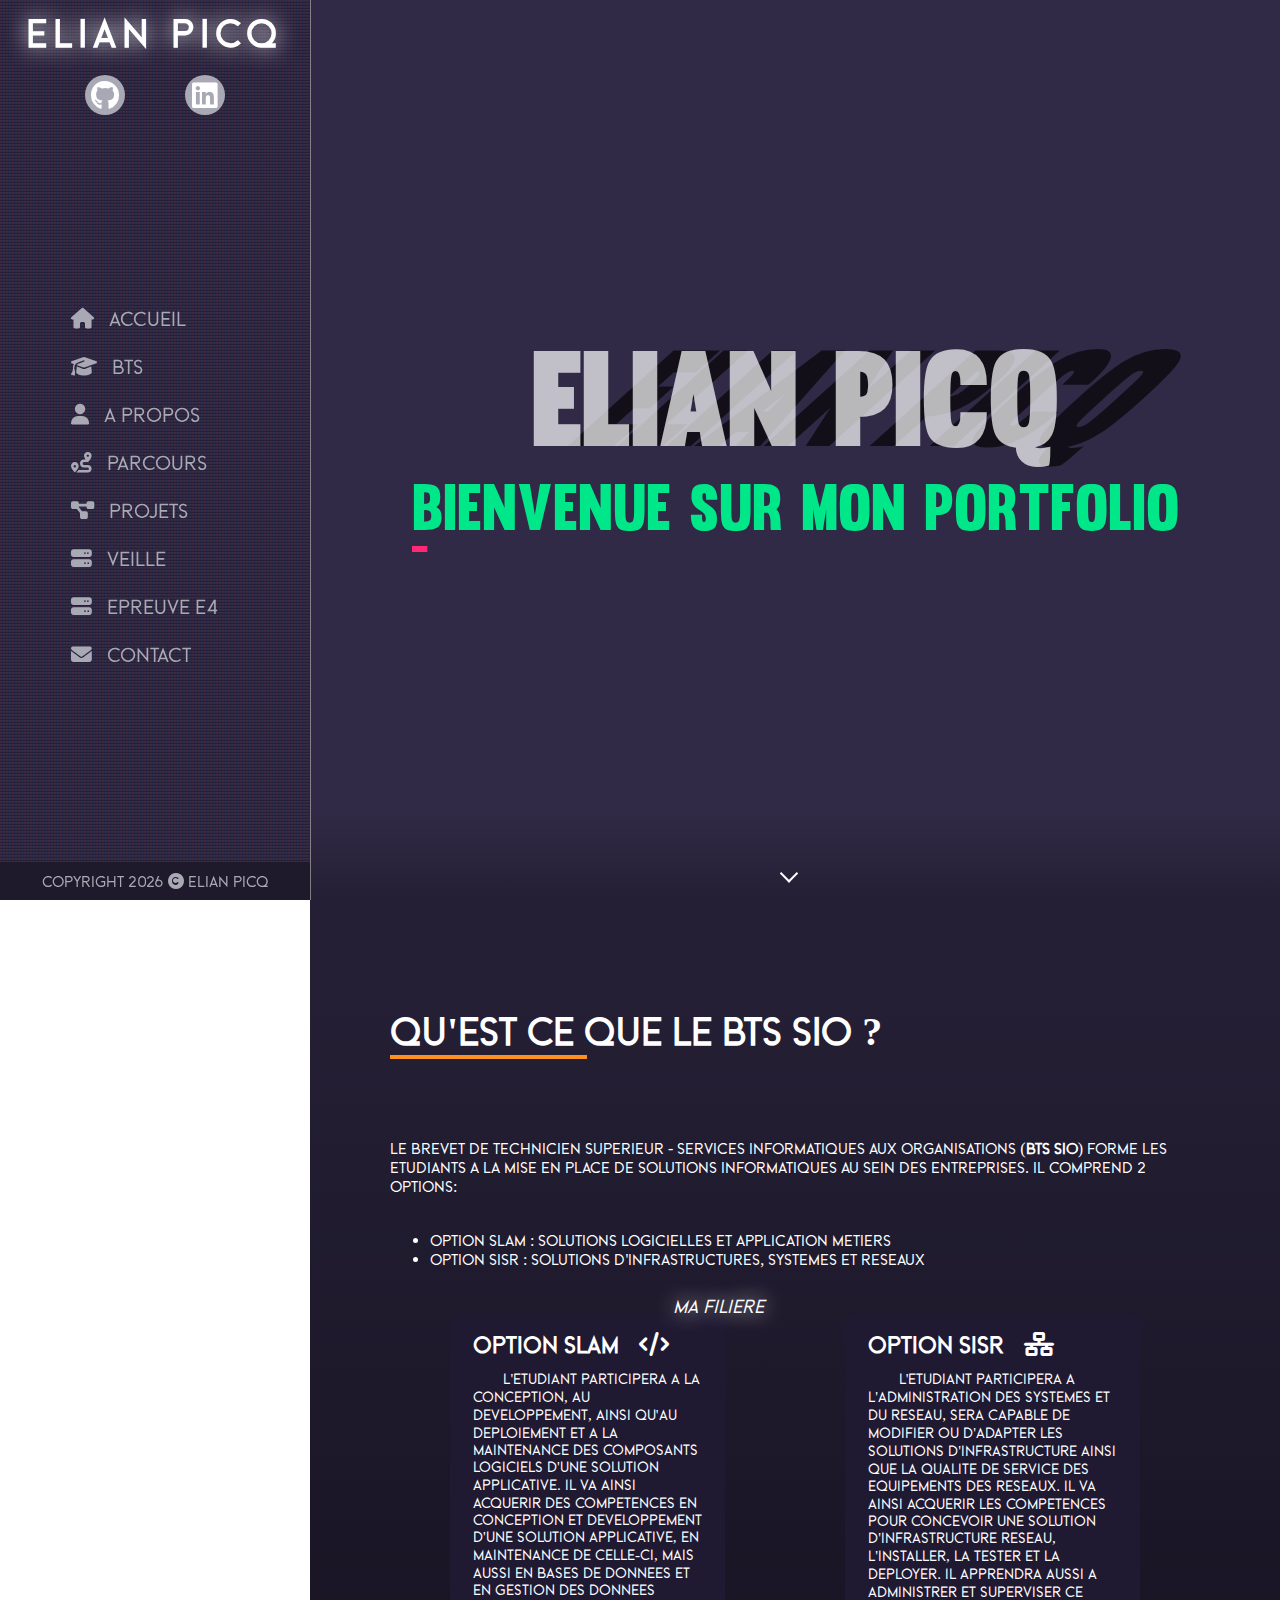
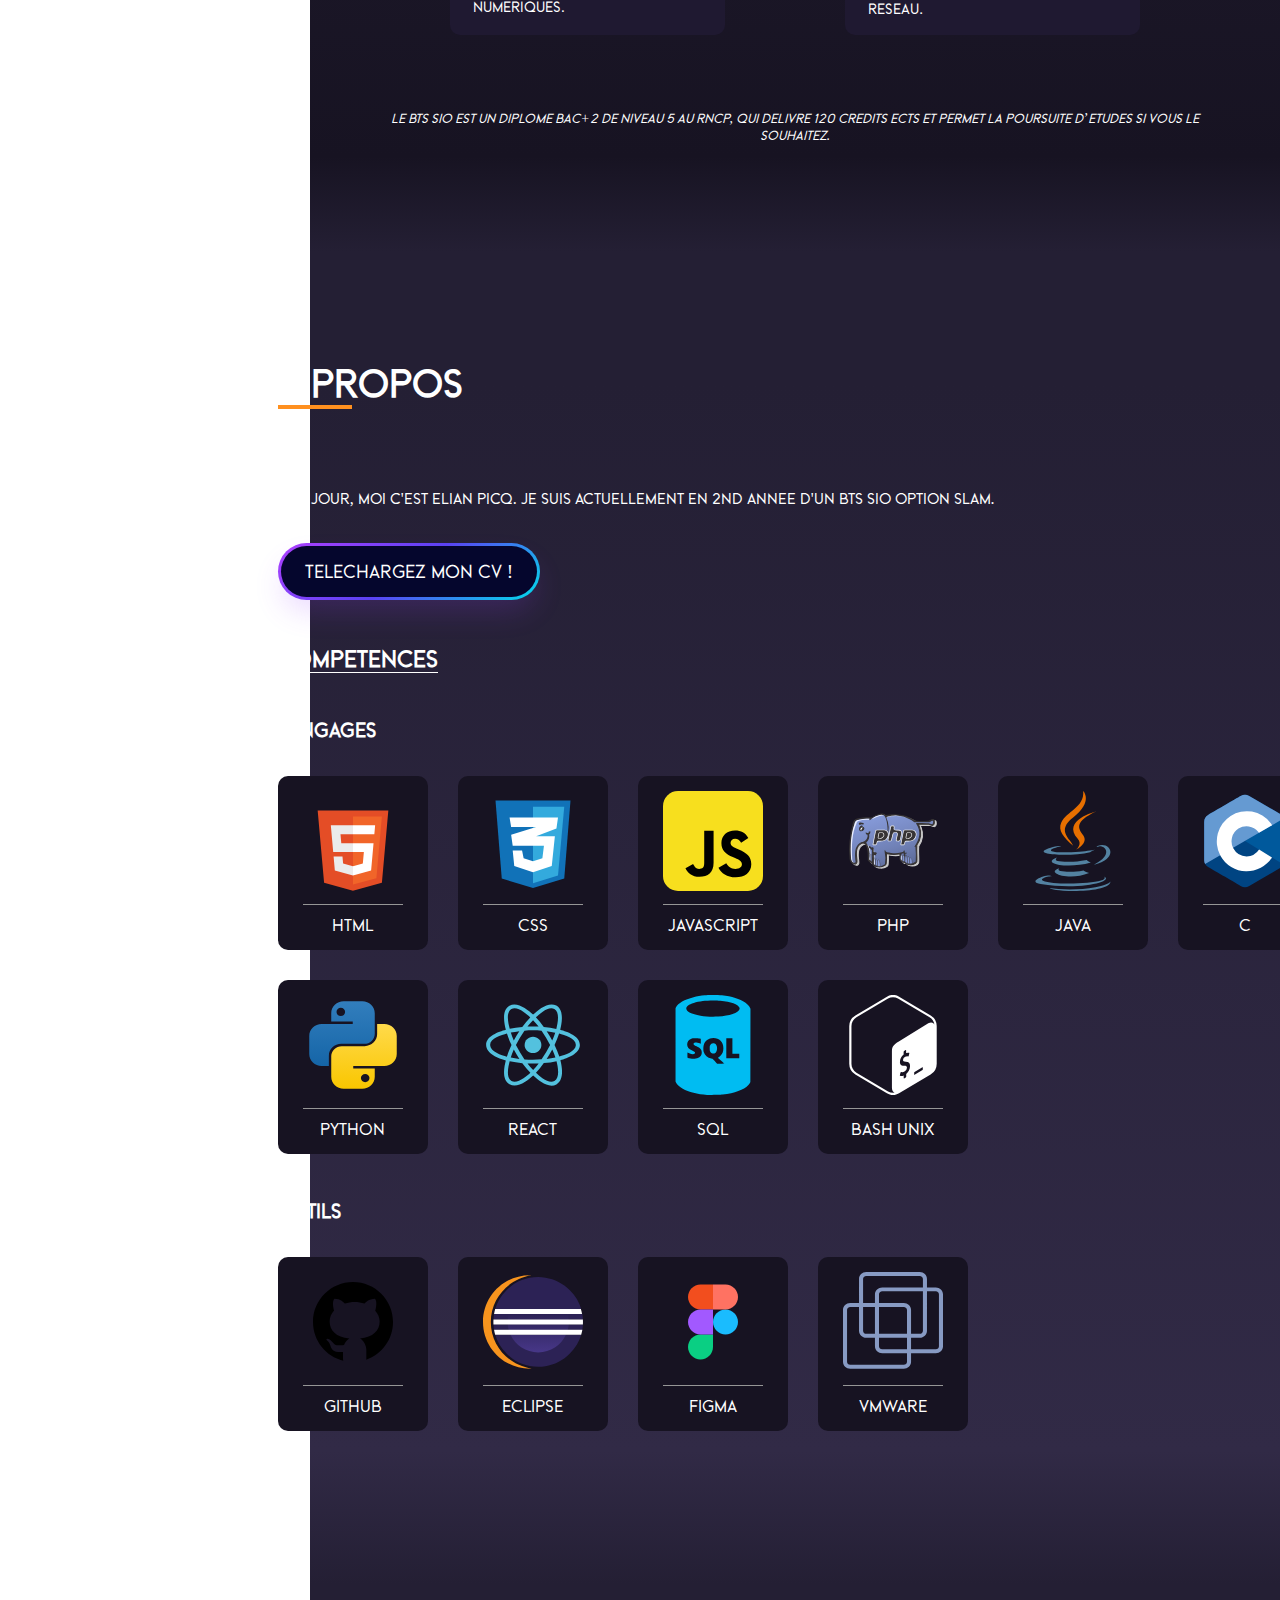
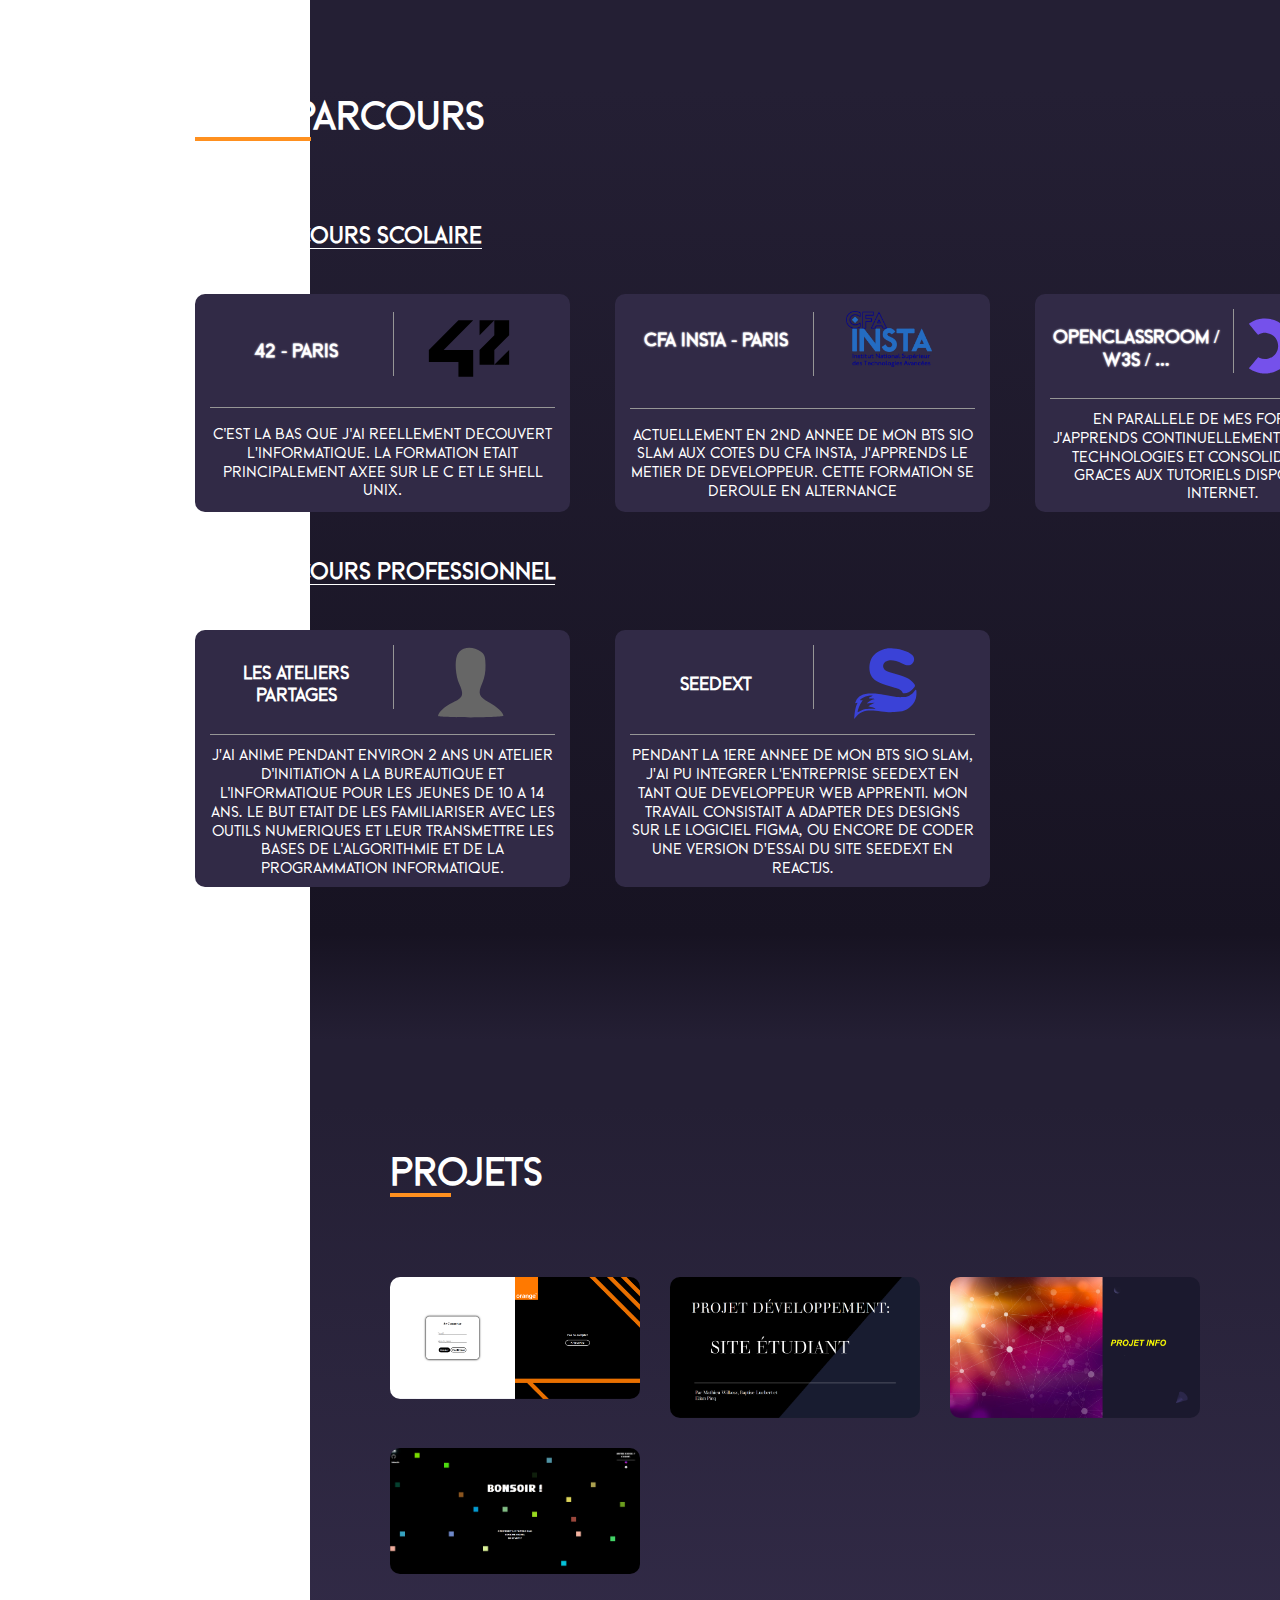
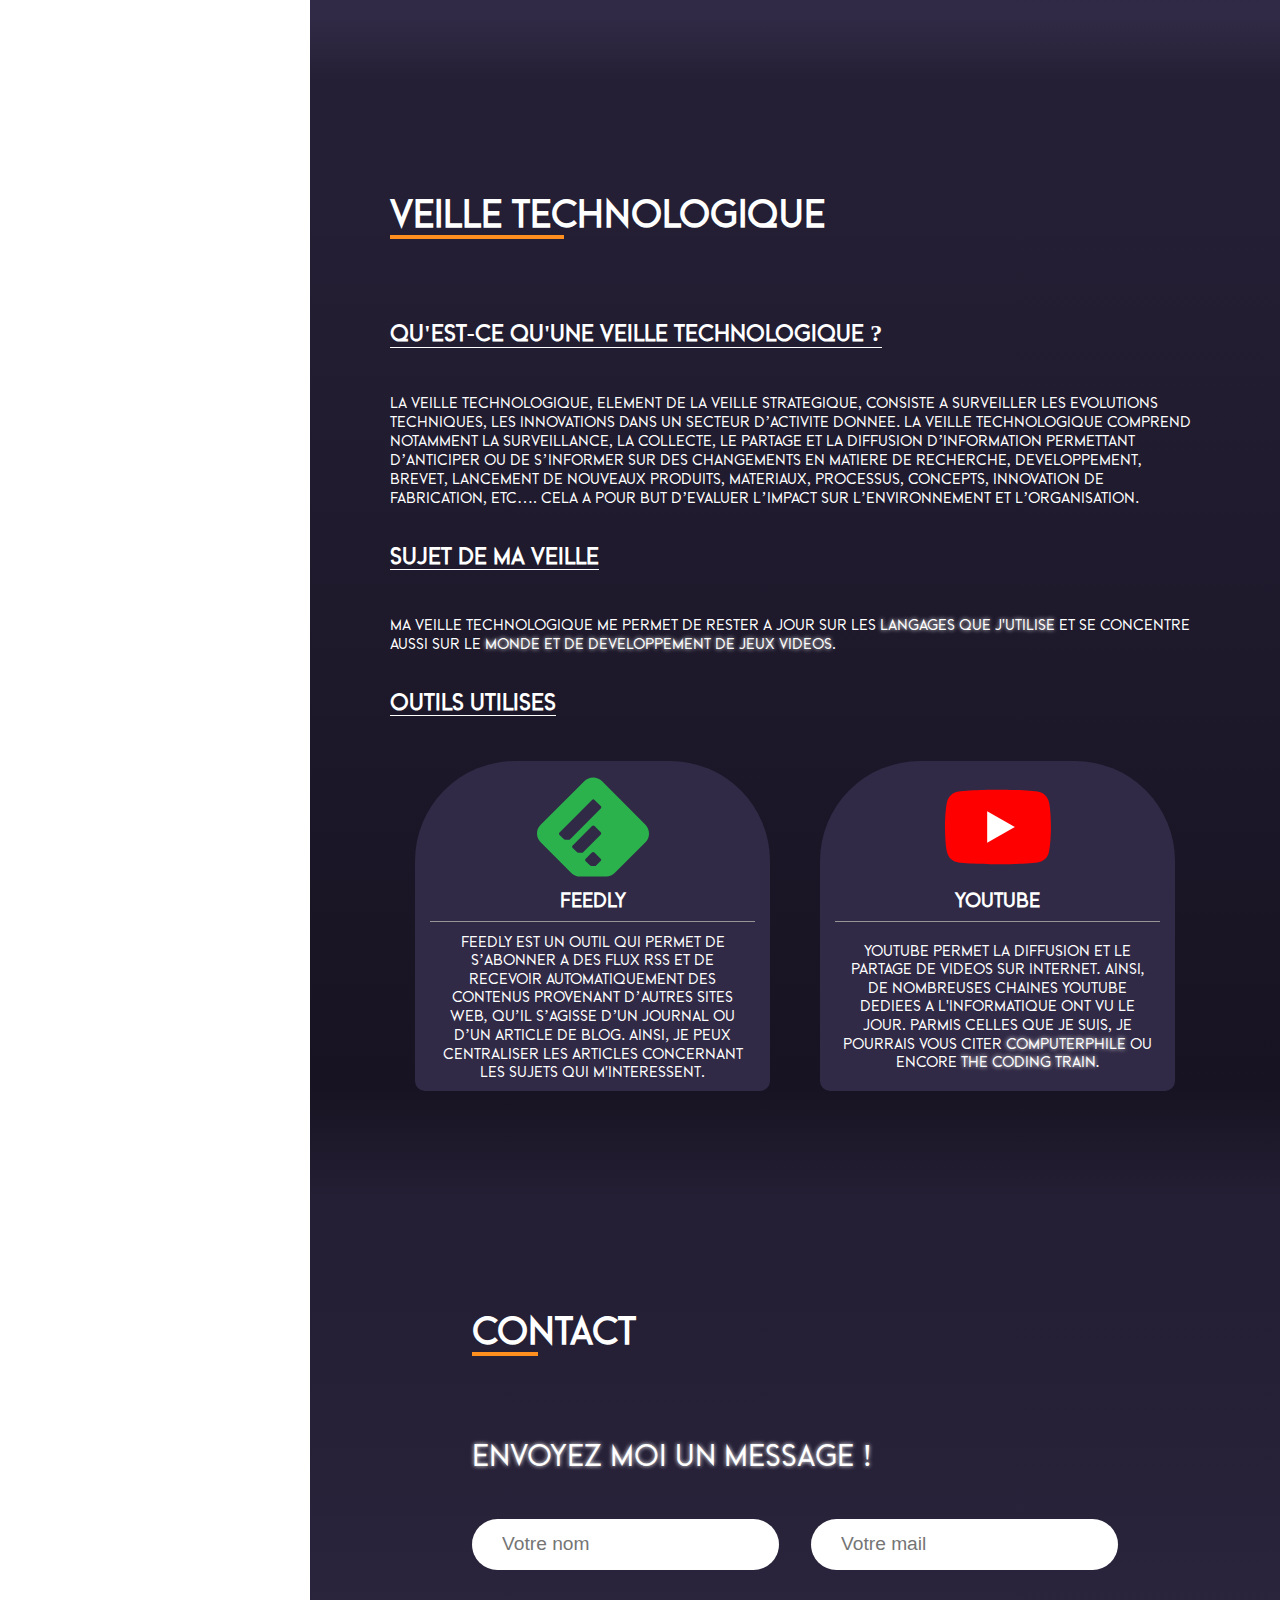
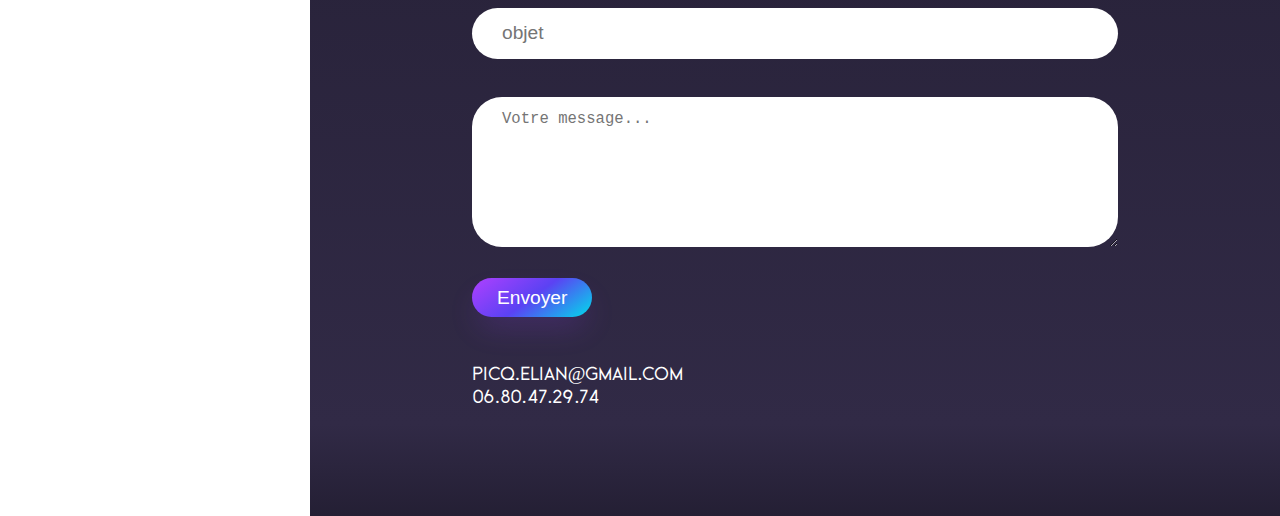
==== index.html @ eded4d94 "Add files via upload" ====
<!DOCTYPE html>
<head>
	<meta charset="UTF-8" />
	<title>Elian PICQ</title>

	<meta name="viewport" content="width=device-width, initial-scale=1" />

	<link type="text/css" rel="stylesheet" href="public/css/styles.css" />
	<link rel="stylesheet" href="	public/icon/fontawesome-free-6.5.1-web/css/all.css">
</head>
<body>
<div id="fullpage">
<header id="header">
	<div id="header-top-info">
		<h1 class="neon-text"><a href="#home">Elian PICQ</a></h1>
		<div id="social-links">
			<a href="https://github.com/ElianPICQ" alt="github" class="social-link-github social-link-icon" target="blank">
				<i class="fa-brands fa-github"></i>
			</a>
			<a href="https://www.linkedin.com/in/elian-picq/" alt="linkedin" class="social-link-linkedin social-link-icon" target="blank">
				<i class="fa-brands fa-linkedin"></i>
			</a>
		</div>
	</div>

	<nav id="nav-bar">
		<ul>
			<li><a href="#home"><i class="fa-solid fa-house"></i>Accueil</a></li>
			<li><a href="#bts"><i class="fa-solid fa-graduation-cap"></i>BTS</a></li>
			<li><a href="#about-me"><i class="fa-solid fa-user"></i>A Propos</a></li>
			<li><a href="#parcours"><i class="fa-solid fa-route"></i>Parcours</a></li>
			<li><a href="#projet"><i class="fa-solid fa-diagram-project"></i>Projets</a></li>
			<li><a href="#veille"><i class="fa-solid fa-server"></i>Veille</a></li>
			<li><a href="pages/epreuvee4.php" target=_blank><i class="fa-solid fa-server"></i>Epreuve E4</a></li>
			<li><a href="#contact"><i class="fa-solid fa-envelope"></i>Contact</a></li>
		</ul>
	</nav>

	<div id="copyright">
		<span>
			Copyright <span id="copyright-year"></span> <i class="fa-solid fa-copyright"></i> Elian PICQ
		</span>
	</div>
	<div id="header-separator"></div>
</header>

<main class="main">
	<section id="home">
		<div id="home-title-container">
			<h1 id="home-title">ELIAN PICQ</h1>
			<h1 id="title-shadow">ELIAN PICQ</h1>
		</div>
		<div id="home-text-container">
			<div class="bouncing-text">
				<div class="bouncing-text-char">B</div>
				<div class="bouncing-text-char">i</div>
				<div class="bouncing-text-char">e</div>
				<div class="bouncing-text-char">n</div>
				<div class="bouncing-text-char">v</div>
				<div class="bouncing-text-char">e</div>
				<div class="bouncing-text-char">n</div>
				<div class="bouncing-text-char">u</div>
				<div class="bouncing-text-char">e</div>
				<div>&nbsp;</div>
				<div class="bouncing-text-char">s</div>
				<div class="bouncing-text-char">u</div>
				<div class="bouncing-text-char">r</div>
				<div>&nbsp;</div>
				<div class="bouncing-text-char">m</div>
				<div class="bouncing-text-char">o</div>
				<div class="bouncing-text-char">n</div>
				<div>&nbsp;</div>
				<div class="bouncing-text-char">p</div>
				<div class="bouncing-text-char">o</div>
				<div class="bouncing-text-char">r</div>
				<div class="bouncing-text-char">t</div>
				<div class="bouncing-text-char">f</div>
				<div class="bouncing-text-char">o</div>
				<div class="bouncing-text-char">l</div>
				<div class="bouncing-text-char">i</div>
				<div class="bouncing-text-char">o</div>
			</div>
			<div class="animated-underline"></div>
		</div>
		<a href="#bts" id="home-scroll"></a>
	</section>

	<section id="bts" class="section">
		<div class="container">
			<h2>Qu'est ce que le <strong>BTS SIO</strong> ?</h2>
			<p class="mb-35">
				le Brevet de Technicien Supérieur - Services Informatiques aux Organisations (<strong>BTS SIO</strong>) forme les étudiants à la mise en place de solutions informatiques au sein des entreprises. Il comprend 2 options:
			</p>
			<ul class="mb-45">
				<li>Option SLAM : Solutions Logicielles et Application Métiers</li>
				<li>Option SISR : Solutions d'Infrastructures, Systèmes et Réseaux</li>
			</ul>
			<div id="bts-options-container">
				<div>
					<div id="ma-filiere"><i>Ma filière</i></div>
					<h3>Option SLAM<i class="fa-solid fa-code bts-option-icon"></i></h3>
					<p>
						L'étudiant participera à la conception, au développement, ainsi qu'au déploiement et à la maintenance des composants logiciels d'une solution applicative. Il va ainsi acquérir des compétences en conception et développement d'une solution applicative, en maintenance de celle-ci, mais aussi en bases de données et en gestion des données numériques.
					</p>
				</div>
				<div>
					<h3>Option SISR<i class="fa-solid fa-network-wired bts-option-icon"></i></h3>
					<p>
						L'étudiant participera à l'administration des systèmes et du réseau, sera capable de modifier ou d'adapter les solutions d'infrastructure ainsi que la qualité de service des équipements des réseaux. Il va ainsi acquérir les compétences pour concevoir une solution d'infrastructure réseau, l'installer, la tester et la déployer. Il apprendra aussi à administrer et superviser ce réseau.
					</p>
				</div>
			</div>

			<p class="note-text">Le BTS SIO est un diplôme bac+2 de niveau 5 au RNCP, qui délivre 120 crédits ECTS et permet la poursuite d’études si vous le souhaitez.</p>
		</div>
	</section>

	<section id="about-me" class="section">
		<div class="container">
			<h2>A Propos</h2>
			<p class="mb-35">Bonjour, moi c'est Elian PICQ. Je suis actuellement en 2nd année d'un BTS SIO option SLAM.</p>
			<a href="public/document/CV_PICQElian.pdf" download="public/document/CV_PICQElian.pdf" class="shiny-btn" class="_blank"><span>Téléchargez mon CV !</span></a>
			<div id="skills-container">
				<h3>Compétences</h3>
				<div class="mb-35">
					<h4>Langages</h4>
					
					<div class="card-container">
						<div class="skill-card">
							<div class="skill-img">
								<img src="public/img/logo/logo-html.svg" alt="html5" />
							</div>
							<div class="skill-card-separator"></div>
							<div class="skill-name">
								<p>
									HTML
								</p>
							</div>
						</div>

						<div class="skill-card">
							<div class="skill-img">
								<img src="public/img/logo/logo-css.svg" alt="css logo" />
							</div>
							<div class="skill-card-separator"></div>
							<div class="skill-name">
								<p>
									CSS
								</p>
							</div>
						</div>

						<div class="skill-card">
							<div class="skill-img">
								<img src="public/img/logo/logo-javascript.svg" alt="javascript logo" />
							</div>
							<div class="skill-card-separator"></div>
							<div class="skill-name">
								<p>
									JAVASCRIPT
								</p>
							</div>
						</div>

						<div class="skill-card">
							<div class="skill-img">
								<img src="public/img/logo/logo-php.svg" alt="php logo" />
							</div>
							<div class="skill-card-separator"></div>
							<div class="skill-name">
								<p>
									PHP
								</p>
							</div>
						</div>

						<div class="skill-card">
							<div class="skill-img">
								<img src="public/img/logo/logo-java.svg" alt="java logo" />
							</div>
							<div class="skill-card-separator"></div>
							<div class="skill-name">
								<p>
									JAVA
								</p>
							</div>
						</div>

						<div class="skill-card">
							<div class="skill-img">
								<img src="public/img/logo/logo-c.svg" alt="c logo" />
							</div>
							<div class="skill-card-separator"></div>
							<div class="skill-name">
								<p>
									C
								</p>
							</div>
						</div>

						<div class="skill-card">
							<div class="skill-img">
								<img src="public/img/logo/logo-python.svg" alt="python logo" />
							</div>
							<div class="skill-card-separator"></div>
							<div class="skill-name">
								<p>
									PYTHON
								</p>
							</div>
						</div>

						<div class="skill-card">
							<div class="skill-img">
								<img src="public/img/logo/logo-react.svg" alt="react logo" />
							</div>
							<div class="skill-card-separator"></div>
							<div class="skill-name">
								<p>
									REACT
								</p>
							</div>
						</div>
						
						<div class="skill-card">
							<div class="skill-img">
								<img src="public/img/logo/logo-sql.svg" alt="sql logo" />
							</div>
							<div class="skill-card-separator"></div>
							<div class="skill-name">
								<p>
									SQL
								</p>
							</div>
						</div>
						
						<div class="skill-card">
							<div class="skill-img">
								<img src="public/img/logo/logo-gnu_bash.svg" alt="bash unix logo" class="black-filter" />
							</div>
							<div class="skill-card-separator"></div>
							<div class="skill-name">
								<p>
									BASH UNIX
								</p>
							</div>
						</div>
					</div>
				</div>
				<div>
					<h4>Outils</h4>
					<div class="card-container">
						<div class="skill-card">
							<div class="skill-img">
								<img src="public/img/logo/logo-github.svg" alt="github logo" />
							</div>
							<div class="skill-card-separator"></div>
							<div class="skill-name">
								<p>
									GITHUB
								</p>
							</div>
						</div>
						<div class="skill-card">
							<div class="skill-img">
								<img src="public/img/logo/logo-eclipse.svg" alt="eclipse logo" />
							</div>
							<div class="skill-card-separator"></div>
							<div class="skill-name">
								<p>
									ECLIPSE
								</p>
							</div>
						</div>
						<div class="skill-card">
							<div class="skill-img">
								<img src="public/img/logo/logo-figma.svg" alt="figma logo" />
							</div>
							<div class="skill-card-separator"></div>
							<div class="skill-name">
								<p>
									FIGMA
								</p>
							</div>
						</div>
						<div class="skill-card">
							<div class="skill-img">
								<img src="public/img/logo/logo-vmware.svg" alt="vmware logo" />
							</div>
							<div class="skill-card-separator"></div>
							<div class="skill-name">
								<p>
									VMWARE
								</p>
							</div>
						</div>
					</div>
				</div>
			</div>
		</div>
	</section>

	<section id="parcours" class="section">
		<div class="container">

			<h2>Mon Parcours</h2>

			<div id="parcours-sco">
				<h3>Mon Parcours Scolaire</h3>

				<div class="parcours-card-container">

					<div class="parcours-card">
						<a href="https://42.fr/" target="_blank">
						<div class="parcours-card-head">
							<h4><span class="txt-glow-light">42 - Paris</span></h4>
							<div class="vertical-separator"></div>
							<img src="public/img/logo/logo-42.svg" alt="logo 42" />
						</div>
						</a>

						<div class="skill-card-separator"></div>

						<p>
							C'est là bas que j'ai réellement découvert l'informatique. La formation était principalement axée sur le C et le shell Unix.
						</p>
					</div>

					<div class="parcours-card">
						<a href="https://cfa-insta.fr/" target="_blank">
						<div class="parcours-card-head">
							<h4><span class="txt-glow-light">CFA INSTA - Paris</span></h4>
							<div class="vertical-separator"></div>
							<img src="public/img/logo/logo-cfainsta.png" alt="logo cfa insta" />
						</div>
						</a>

						<div class="skill-card-separator"></div>
						
						<p>
							Actuellement en 2nd année de mon BTS SIO SLAM aux côtés du CFA INSTA, j'apprends le métier de développeur. Cette formation se déroule en alternance
						</p>
					</div>

					<div class="parcours-card">
						<div class="parcours-card-head">
							<h4><span class="txt-glow-light">Openclassroom / W3S / ...</span></h4>
							<div class="vertical-separator"></div>
							<div class="double-logo">
								<a href="https://openclassrooms.com/fr/" target="_blank"><img src="public/img/logo/logo-openclassrooms.svg" alt="logo openclassrooms" /></a>
								<span class="txt-glow">/</span>
								<a href="https://www.w3schools.com/" target="_blank"><img src="public/img/logo/logo-w3s.svg" alt="logo w3school" /></a>
							</div>
						</div>

						<div class="skill-card-separator"></div>
						
						<p>
							En parallèle de mes formations, j'apprends continuellement de nouvelles technologies et consolide mes bases grâces aux tutoriels disponibles sur Internet.
						</p>
					</div>
				</div>
				
			</div>

			<div id="parcours-pro">
				<h3>Mon Parcours Professionnel</h3>

				<div class="parcours-card-container">

					<div class="parcours-card">
						<div class="parcours-card-head">
							<h4>Les ateliers Partagés</h4>
							<div class="vertical-separator"></div>
							<img src="public/img/logo/logo-user.svg" alt="photo anonyme" />
						</div>

						<div class="skill-card-separator"></div>
						
						<p>
							J'ai animé pendant environ 2 ans un atelier d'initiation à la bureautique et l'informatique pour les jeunes de 10 à 14 ans. Le but était de les familiariser avec les outils numériques et leur transmettre les bases de l'algorithmie et de la programmation informatique.
						</p>
					</div>

					<div class="parcours-card">
						<a href="https://www.seedext.com/fr/accueil" target="_blank">
						<div class="parcours-card-head">
							<h4>Seedext</h4>
							<div class="vertical-separator"></div>
							<img src="public/img/logo/logo-seedext.svg" alt="logo seedext" />
						</div>
						</a>

						<div class="skill-card-separator"></div>
						
						<p>
							Pendant la 1ere année de mon BTS SIO SLAM, j'ai pû intégrer l'entreprise Seedext en tant que développeur web apprenti. Mon travail consistait à adapter des designs sur le logiciel figma, ou encore de coder une version d'essai du site Seedext en reactjs.
						</p>
					</div>
				</div>

			</div>
		</div>
	</section>

	<section id="projet" class="section">
		<div class="container">
			<h2>Projets</h2>
			<div id="project-card-container">
				<a href="pages/projet-orange.php" target="_blank">
					<figure class="projet-card">
						<img src="public/img/gestionDesPannes-orange.png" alt="Site Orange - Gestion des pannes" />
						<div class="dark-filter"></div>
						<div class="projet-type"><span>Projet scolaire</span></div>
						<figcaption>
							<h3>Orange - Gestion des pannes</h3>
						</figcaption>
					</figure>
				</a>

				<a href="pages/sitepresentation.php" target="_blank">
					<figure class="projet-card">
						<img src="public/img/bg_site-presa.png" alt="Site Orange - Gestion des pannes" />
						<div class="dark-filter"></div>
						<div class="projet-type"><span>Projet scolaire</span></div>
						<figcaption>
							<h3>Site de présentation</h3>
						</figcaption>
					</figure>
				</a>

				<a href="pages/sitepresentationwordpress.php" target="_blank">
					<figure class="projet-card">
						<img src="public/img/bg_site-presa-wp.png" alt="Site Orange - Gestion des pannes" />
						<div class="dark-filter"></div>
						<div class="projet-type"><span>Projet scolaire</span></div>
						<figcaption>
							<h3>Site de présentation - Wordpress</h3>
						</figcaption>
					</figure>
				</a>

				<a href="https://elianpicq.github.io/Prototype-2/" target="_blank">
					<figure class="projet-card">
						<img src="public/img/site-perso-front.png" alt="Site Orange - Gestion des pannes" />
						<div class="dark-filter"></div>
						<div class="projet-type"><span>Projet perso</span></div>
						<figcaption>
							<h3>Site d'entrainement front-end</h3>
						</figcaption>
					</figure>
				</a>
			</div>
		</div>
	</section>

	<section id="veille" class="section">
		<div class="container">
			<h2>Veille Technologique</h2>

			<h3>Qu'est-ce qu'une veille technologique ?</h3>
			<p class="mb-35">
				La veille technologique, élément de la veille stratégique, consiste à surveiller les évolutions techniques, les innovations dans un secteur d’activité donnée. La veille technologique comprend notamment la surveillance, la collecte, le partage et la diffusion d’information permettant d’anticiper ou de s’informer sur des changements en matière de recherche, développement, brevet, lancement de nouveaux produits, matériaux, processus, concepts, innovation de fabrication, etc…. Cela a pour but d’évaluer l’impact sur l’environnement et l’organisation.
			</p>

			<h3>Sujet de ma veille</h3>
			<p class="mb-35">
				Ma veille technologique me permet de rester à jour sur les <span class="txt-glow">langages que j'utilise</span> et se concentre aussi sur le <span class="txt-glow">monde et de développement de jeux vidéos</span>.
			</p>

			<h3>Outils utilisés</h3>
			<div class="veille-card-container">
				<div class="veille-card">
					<img src="public/img/logo/logo-feedly.svg" alt="feedly logo" />
					<h4>Feedly</h4>
					<div class="skill-card-separator"></div>
					<p>
						Feedly est un outil qui permet de s’abonner à des flux RSS et de recevoir automatiquement des contenus provenant d’autres sites web, qu’il s’agisse d’un journal ou d’un article de blog. Ainsi, je peux centraliser les articles concernant les sujets qui m'intéressent.
					</p>
				</div>
				
				<div class="veille-card">
					<img src="public/img/logo/logo-youtube.svg" alt="youtube logo" />
					<h4>Youtube</h4>
					<div class="skill-card-separator"></div>
					<p>
						Youtube permet la diffusion et le partage de vidéos sur internet. Ainsi, de nombreuses chaines Youtube dédiées à l'informatique ont vu le jour. Parmis celles que je suis, je pourrais vous citer <a href="https://www.youtube.com/@Computerphile" class="txt-glow" target="_blank">Computerphile</a> ou encore <a href="https://www.youtube.com/@TheCodingTrain" class="txt-glow" target="_blank">The Coding train</a>.
					</p>
				</div>
			</div>
		</div>
	</section>

	<section id="contact" class="section">
		<div class="container">
			<h2>Contact</h2>
			<p class="send-me-msg txt-glow mb-45">Envoyez moi un message !</p>
			<form method="post" action="">
				<div class="form-top">
					<input type="text" name="name" id="" placeholder="Votre nom" class="form-input" />
					
					<input type="email" name="email" id="" placeholder="Votre mail" class="form-input" />
				</div>
				<input type="text" name="objet" id="" placeholder="objet" class="form-input" />
				
				<textarea col="" row="" name="message" placeholder="Votre message..." class="form-input form-textarea"></textarea>

				<button type="submit" name="send" value="submit" class="shiny-btn">Envoyer</button>
			</form>
			<p class="contact-info">picq.elian@gmail.com</p>
			<p class="contact-info">06.80.47.29.74</p>
		</div>
	</section>
</main>
<!--
<a id="scroll-top" href="#home"><i class="fa-solid fa-arrow-up"></i></a>
-->
<footer>

</footer>
</div>
 <script src="../../public/script/scripts.js"></script> 
</body>
</html>
---- public/css/styles.css ----
@font-face {
  font-family: "Muro";
  src: url("../font/muro/Muro.otf");
}

@font-face {
  font-family: "beckman";
  src: url("../font/beckman/Beckman-FREE.otf");
}

@font-face {
  font-family: "coolvetica";
  src: url("../font/coolvetica/coolvetica rg.otf");
}

:root {
  --color: #fff;
  --animation-speed: 2s;
  --border-width: 10px;
}

html * {
  margin: 0;
  box-sizing: border-box;
}

html {
  font-family: "beckman";
  scroll-behavior: smooth;
}
/*
#scroll-top {
  width: 3em;
  height: 3em;
  position: fixed;
  bottom: 3em;
  right: 3em;
  display: flex;
  align-items: center;
  justify-content: center;
  z-index: 99;
  outline: none;
  box-shadow: 0 2px 22px rgba(0, 0, 0, 0.16);
  cursor: pointer;
  transition: all 0.3s linear;
  line-height: 1;
  border-radius: 50%;
  border: 0;
  background-color: #00000070;
  color: #fff;
  text-decoration: none;
}

#scroll-top:hover {
  transition: all 0.3s linear;
  background-color: #ffffff70;
  color: #000;
}
*/
/************************************/
/************************************/
/************  HEADER  **************/
/************************************/
/************************************/


#header {
  width: 310px;

  display: flex;
  flex-direction: column;
  align-items: center;
  justify-content: space-between;

  position: fixed;
  top: 0;
  left: 0;
  bottom: 0;

  color: #a8a9b4;;
  z-index: 999;
  background-color: rgb(49, 42, 70);
  background-image: url("../img/scanlines.png");
}

#header-top-info {
  display: flex;
  flex-direction: column;
  justify-content: center;
  align-items: center;
}

#header-top-info a {
  color: #fff;
  text-decoration: none;
}

#header-top-info a:visited {
  color: #fff;
}

#header h1 {
  font-size: 40px;
  letter-spacing: 6px;
  margin-top: 10px;
  color: #fff;
  text-shadow: 0 0 21px #fff;
  text-decoration: none;
}

#social-links {
  width: 100%;
  display: flex;
  justify-content: space-evenly;
  align-items: center;
  margin: 20px 0;
}

.social-link-icon {
  height: 40px;
  width: 40px;

  display: flex;
  justify-content: center;
  align-items: center;

  border-radius: 100px;
  font-size: 29px;
  color: #202020;
  background-color: #a8a9b4;
}

#social-links a:visited {
  color: #202020;
}

.social-link-icon:hover {
  transform: scale(1.1);
  background-color: #fff;
  box-shadow: 0 0 10px #fff;
}

#nav-bar {
  width: 80%;
  font-size: 1.3em;
}

#nav-bar li {
  margin-bottom: 25px;
  list-style-type: none;
}

#nav-bar i {
  margin-right: 15px;
}

#nav-bar a {
  transform-origin: left;
  display: block;
  color: #a8a9b4;
  text-decoration: none;
}

#nav-bar a:visited {
  color: #a8a9b4;
}

#nav-bar a:hover {
  transform: scale(1.1);
  color: #fff;
  text-shadow: 0 0 10px #fff;
}

#copyright {
  width: 100%;
  text-align: center;
  padding: 10px 0;
  background-color: rgb(30, 25, 43);
}

#header-separator {
  width: 1px;

  position: absolute;
  top: 0;
  left: 310px;
  bottom: 0;

  background-color: rgb(150, 150, 150);

  opacity: .8;
  z-index: 9995;
}


/************************************/
/************************************/
/*************  MAIN  ***************/
/************************************/
/************************************/


.main {
  min-height: 100vh;
  margin-left: 310px;
  background-color: rgb(49, 42, 70);
}


/************************************/
/************************************/
/********* PAGE D'ACCUEIL ***********/
/************************************/
/************************************/


#home {
  height: 100vh;

  display: flex;
  flex-direction: column;
  justify-content: center;
  align-items: center;

  font-size: 4em;
  font-family: "Muro";

  background-image: linear-gradient(rgb(49, 42, 70) 90%, rgb(36,31,52));
}

#home-title-container {
  padding: 0 1em;
  text-align: center;
}

#home-title-container {
  margin-bottom: 0.1em;
  position: relative;
}

#home-title {
  position: relative;
  z-index: 500;
  color: rgba(255,255,255,0.7);
}

#title-shadow {
  position: absolute;
  color: rgba(0, 0, 0, 0.63);
  top: 0;
  transform: skew(-48deg);
  transform-origin: bottom;
}


.animated-underline {
  width: 100%;
  height: 0.1em;

  transform-origin: left;
  transform: scaleX(0.02);

  background-color: #ff2975;
  animation: moveUnderline 5s ease-in-out infinite normal forwards;
}



@keyframes moveUnderline {
  from {
    transform: translateX(0%) scaleX(0.02);
  }

  3% {
    transform: translateX(0%) scaleX(0.02);
  }

  53% {
    transform: translateX(99%) scaleX(0.05);
  }

  to {
    transform: translateX(0%) scaleX(0.02);
  }
}


/***********************************************/
/***********************************************/
/***************** BOUNCING  TEXT **************/
/***********************************************/
/***********************************************/


.bouncing-text {
  position: relative;
  display: flex;
}

.bouncing-text-char {
  position: relative;
  color: #00e78a;
}

.bouncing-text-char:nth-child(1) {
  animation: bounce 5s ease infinite;
}
.bouncing-text-char:nth-child(2) {
  animation: bounce 5s ease 0.1s infinite;
}
.bouncing-text-char:nth-child(3) {
  animation: bounce 5s ease 0.2s infinite;
}
.bouncing-text-char:nth-child(4) {
  animation: bounce 5s ease 0.3s infinite;
}
.bouncing-text-char:nth-child(5) {
  animation: bounce 5s ease 0.4s infinite;
}
.bouncing-text-char:nth-child(6) {
  animation: bounce 5s ease 0.5s infinite;
}
.bouncing-text-char:nth-child(7) {
  animation: bounce 5s ease 0.6s infinite;
}
.bouncing-text-char:nth-child(8) {
  animation: bounce 5s ease 0.7s infinite;
}
.bouncing-text-char:nth-child(9) {
  animation: bounce 5s ease 0.8s infinite;
}
.bouncing-text-char:nth-child(11) {
  animation: bounce 5s ease 0.9s infinite;
}
.bouncing-text-char:nth-child(12) {
  animation: bounce 5s ease 1.0s infinite;
}
.bouncing-text-char:nth-child(13) {
  animation: bounce 5s ease 1.1s infinite;
}
.bouncing-text-char:nth-child(15) {
  animation: bounce 5s ease 1.2s infinite;
}
.bouncing-text-char:nth-child(16) {
  animation: bounce 5s ease 1.3s infinite;
}
.bouncing-text-char:nth-child(17) {
  animation: bounce 5s ease 1.4s infinite;
}
.bouncing-text-char:nth-child(19) {
  animation: bounce 5s ease 1.5s infinite;
}
.bouncing-text-char:nth-child(20) {
  animation: bounce 5s ease 1.6s infinite;
}
.bouncing-text-char:nth-child(21) {
  animation: bounce 5s ease 1.7s infinite;
}
.bouncing-text-char:nth-child(22) {
  animation: bounce 5s ease 1.8s infinite;
}
.bouncing-text-char:nth-child(23) {
  animation: bounce 5s ease 1.9s infinite;
}
.bouncing-text-char:nth-child(24) {
  animation: bounce 5s ease 2.0s infinite;
}
.bouncing-text-char:nth-child(25) {
  animation: bounce 5s ease 2.1s infinite;
}
.bouncing-text-char:nth-child(26) {
  animation: bounce 5s ease 2.2s infinite;
}
.bouncing-text-char:nth-child(27) {
  animation: bounce 5s ease 2.3s infinite;
}


 @keyframes bounce {
  0%    { transform: scale(1,1) translateY(0); }
  4%    { transform: scale(1.1,.9) translateY(0); }
  8%    { transform: scale(.9,1.1)   translateY(-30px);}
  10%   { transform: scale(1.05,.95) translateY(0); }
  12%   { transform: scale(1,1) translateY(-7px); }
  20%   { transform: scale(1,1) translateY(0);}
  100%  { transform: scale(1,1) translateY(0);}
}



#home-scroll {
  width: 13px;
  height: 13px;

  position: absolute;
  bottom: 20px;

  display: block;
  color: #fff;
  text-align: center;
  font-size: 20px;
  z-index: 100;
  text-decoration: none;
  text-shadow: 0;
  border-bottom: 2px solid #fff;
  border-right: 2px solid #fff;
  z-index: 9;
  transform: translate(-50%, 0%) rotate(45deg);
  animation: fade_move_down 3s ease-in-out infinite;

}


@keyframes fade_move_down {
  0%   { transform:translate(0,-10px) rotate(45deg); opacity: 0;  }
  50%  { opacity: 1;  }
  100% { transform:translate(0,10px) rotate(45deg); opacity: 0; }
}



/************************************/
/************************************/
/************  COMMUN  **************/
/************************************/
/************************************/

.section {
  display: flex;
  justify-content: center;
  position: relative;
  padding: 12vh 0;
  color: #fff;
}

.container {
  max-width: 1200px;
  margin: 0 80px;
}

.container h2 {
  width: fit-content;
  font-size: 2.5em;
  margin-bottom: 2em;
}

.container h2::after {
  content: '';
  display: block;
  width: 40%;
  height: 4px;
  background: #ff901f;
}

.container h3 {
  font-size: 1.5em;
  border-bottom: 1px solid #fff;
  width: fit-content;
  margin-bottom: 45px;
}

.vertical-separator {
  width: 1px;
  height: 100%;

  margin: 0 10px;

  position: absolute;
  left: 50%;
  top: 5px;

  background-color: rgb(150, 150, 150);
}

.note-text {
  text-align: center;
  font-style: italic;
  font-size: 0.85em;
}

.dark-filter {
  width: 100%;
  height: 100%;

  position: absolute;
  top: 0;
  left: 0;

  opacity: 0;
  background-color: #000;
  border-radius: 9px;

  transition: all 0.2s linear;
}

.white-filter {
  filter: brightness(100);
}

.txt-glow {
  text-shadow: 0 0 4px #fff;
}

.txt-glow-light {
  text-shadow: 0 0 2px #fff;
}

.long-text-font {
  font-family: "coolvetica";
}

.mb-20 {
  margin-bottom: 20px;
}

.mb-35 {
  margin-bottom: 35px;
}

.mb-45 {
  margin-bottom: 45px;
}

/************************************/
/************************************/
/***********  PAGE BTS  *************/
/************************************/
/************************************/

#bts {
  background: linear-gradient(rgb(36,31,52) 10%, rgb(23, 19, 34) 90%, rgb(36,31,52));
}

.container {
  max-width: 1200px;
  margin: 0 80px;
}

#bts h2 {

}

#bts-options-container {
  display: flex;
  margin-bottom: 75px;
}

#ma-filiere {
  position: absolute;
  right: -2em;
  top: -1em;
  text-shadow: 0 0 21px #fff;
  font-size: 1.2em;
  animation: gentlefloat 8s linear 0s infinite;
}

#ma-filiere i {
  margin: 0;
}

@keyframes gentlefloat {
  0% {
    transform: translateY(0px) rotate(0deg);
  }
  12.5% {
    transform: translateY(4px) rotate(-5deg);
  }
  25% {
    transform: translateY(0px) rotate(5deg);
  }
  37.5% {
    transform: translateY(-4px) rotate(-5deg);
  }
  50% {
    transform: translateY(0px) rotate(0deg);
  }
  62.5% {
    transform: translateY(4px) rotate(5deg);
  }
  75% {
    transform: translateY(0px) rotate(-5deg);
  }
  87.5% {
    transform: translateY(-4px) rotate(5deg);
  }
  100% {
    transform: translateY(0px) rotate(0deg);
  }


}

#bts-options-container > div {
  position: relative;
  margin: 0 60px;
  padding: 17px 23px;
  transition: all 0.1s linear;
  background-color: rgb(31, 25, 49);
  border-radius: 10px;
}

.bts-option-icon {
  margin-left: 20px;
}

#bts-options-container > div > h3 {
  margin-bottom: 12px;
  transition: all 0.1s linear;
  text-decoration: none;
  border: none;
}

#bts-options-container p {
  font-size: 0.95em;
  text-indent: 2em;
  transition: all 0.1s linear;
}

#bts-options-container > div:hover {
  transition: all 0.2s linear;
  transform: scale(1.2);
  background-color: rgb(153, 140, 193);
  box-shadow: rgba(0, 0, 0, 0.35) 0px 5px 15px;
  color: rgb(31, 25, 49);
  border: none;
}

#bts-options-container > div:hover h3 {
  transition: all 0.2s linear;
  text-decoration: underline;
}

#bts-options-container > div:hover #ma-filiere {
  transition: all 0.2s linear;
  color: #fff;
}




/************************************/
/************************************/
/********* PAGE A PROPOS ************/
/************************************/
/************************************/

#about-me {
  background: linear-gradient(rgb(36,31,52) 10%, rgb(49,42,70) 90%, rgb(36,31,52));
}

.shiny-btn {
  width: fit-content;
  margin-bottom: 45px;
  background-image: linear-gradient(144deg,#AF40FF, #5B42F3 50%,#00DDEB);
  border: 0;
  border-radius: 100px;
  box-shadow: rgba(151, 65, 252, 0.2) 0 15px 30px -5px;
  color: #FFFFFF;
  display: flex;
  font-size: 1.2em;
  line-height: 1em;
  padding: 3px;
  text-decoration: none;
  user-select: none;
}

.shiny-btn:active,
.shiny-btn:hover {
  outline: 0;
}

.shiny-btn span {
  background-color: rgb(5, 6, 45);
  padding: 16px 24px;
  border-radius: 100px;
  width: 100%;
  height: 100%;
  transition: 300ms;
}

.shiny-btn:hover span {
  background: none;
}

#skills-container h4 {
  font-size: 1.3em;
  margin-bottom: 35px;
}

.card-container {
  display: grid;
  gap: 30px;
  grid-template-columns: repeat(6, 1fr);
  margin-bottom: 45px;
}

.skill-card {
  width: fit-content;
  padding: 15px 25px;
  background-color: rgb(23, 19, 34);
  border-radius: 10px;
  transition: all 0.3s linear;
}

.skill-img img {
  transition: all 0.3s linear;
  height: 100px;
}

.skill-card-separator {
  transition: all 0.3s linear;
  width: 100%;
  height: 1px;
  margin: 10px 0;

  background-color: rgb(150, 150, 150);
}

.skill-img p {
  transition: all 0.3s linear;
}

.skill-name {
  transition: all 0.3s linear;
  font-size: 1.1em;
  text-align: center;
}

.skill-card:hover {
  transition: all 0.3s linear;
  background-color: rgb(255, 255, 255);
  box-shadow: rgba(0, 0, 0, 0.35) 0px 5px 15px;
  transform: scale(1.1);
}

.skill-card:hover .black-filter {
  transition: all 0.3s linear;
  filter: brightness(0);
}

.skill-card:hover img {
  transition: all 0.3s linear;
  transform: scale(0.8);
}

.skill-card:hover p {
  transition: all 0.3s linear;
  color: #333;
}

.skill-card:hover .skill-card-separator {
  transition: all 0.3s linear;
  color: #222;
}


/************************************/
/************************************/
/********  PAGE PARCOURS  ***********/
/************************************/
/************************************/

#parcours {
  background: linear-gradient(rgb(36,31,52) 10%, rgb(23, 19, 34) 90%, rgb(36,31,52));
}

.parcours-card-container {
  display: grid;
  grid-template-columns: repeat(3, 1fr);
  gap: 45px;
  margin-bottom: 45px;
}

.parcours-card {
  width: 30%;
  min-width: 375px;
display: flex;
flex-direction: column;
justify-content: space-around;
  background-color: rgb(49,42,70);
  border-radius: 10px;
  padding: 10px 15px;
  transition: all 0.3s linear;
}

.parcours-card a {
  color: #fff;
  text-decoration: none;
}

.parcours-card a:visited {
  color: #fff;
}

.parcours-card-head {
  height: 4em;
  position: relative;
  display: grid;
  grid-template-columns: repeat(2, 1fr);
  align-items: center;
  justify-items: center;
  margin-bottom: 20px;
}

.parcours-card-head h4 {
  font-size: 1.2em;
  text-align: center;
}

.parcours-card-head img {
  width: 50%;
}

.double-logo {
  display: flex;
  justify-content: center;
  align-items: center;
}

.double-logo a {
  width: 50%;
}

.double-logo img {
  width: 100%;
}

.parcours-card p {
  text-align: center;
}

.parcours-card:hover {
  transition: all 0.2s linear;
  transform: scale(1.1);
  box-shadow: rgba(0, 0, 0, 0.35) 0px 5px 15px;
}


/************************************/
/************************************/
/*********  PAGE PROJETS  ***********/
/************************************/
/************************************/

#projet {
  background: linear-gradient(rgb(36,31,52) 10%, rgb(49,42,70) 90%, rgb(36,31,52));
}

#projet > div {
  width: 100%;
}

#project-card-container {
  display: grid;
  grid-template-columns: repeat(3, auto);
  gap: 30px;
}

#project-card-container a {
  color: #fff;
  text-decoration: none;
}

#project-card-container a:visited {
  color: #fff;
}

#projet img {
  width: 100%;
  display: block;
  object-fit: cover;
  border-radius: 10px;
}

#projet figure {
  position: relative;
  border-radius: 10px;
}

#projet figcaption  {
  opacity: 0;

  position: absolute;
  top: 20px;
  left: 25px;
  color: #fff;

  z-index: 999;

  transition: all 0.2s linear;
}

.projet-type {
  position: absolute;
  bottom: 0;
  right: 20px;
  opacity: 0;
  background-color: rgb(49,42,70);
  border-radius: 10px 10px 0 0;
  padding: 2px 8px 3px 8px;
  transition: all 0.2s linear;
}

#projet figure:hover .dark-filter {
  opacity: 0.8;
  transition: all 0.2s linear;
}

#projet figure:hover figcaption {
  opacity: 1;
  transition: all 0.2s linear;
}

#projet figure:hover .projet-type {
  opacity: 1;
  transition: all 0.2s linear;
}



/************************************/
/************************************/
/**********  PAGE VEILLE  ***********/
/************************************/
/************************************/

#veille {
  background: linear-gradient(rgb(36,31,52) 10%, rgb(23, 19, 34) 90%, rgb(36,31,52));
}

.veille-card-container {
  display: grid;
  grid-template-columns: repeat(2, 1fr);
  justify-items: center;
}

.veille-card {
  width: 30%;
  min-width: 355px;
  display: flex;
  flex-direction: column;
  align-items: center;
  padding: 10px 15px;
  background-color: rgb(49,42,70);
  border-radius: 100px 100px 10px 10px;
  transition: all 0.2s linear;
}

.veille-card:hover {
  transition: all 0.2s linear;
  box-shadow: rgba(0, 0, 0, 0.35) 0px 5px 15px;
  transform: scale(1.1);
}

.veille-card img {
  height: 7em;
}

.veille-card h4 {
  font-size: 1.3em;
  margin: 5px 0 0 0;
}

.veille-card p {
  text-align: center;
  padding: 0 0.4em;
  margin: auto;
}

.veille-card a {
  color: #fff;
  text-decoration: none;
}

.veille-card a:hover {
  text-decoration: underline;
}



/************************************/
/************************************/
/*********  PAGE CONTACT  ***********/
/************************************/
/************************************/

#contact {
  background: linear-gradient(rgb(36,31,52) 10%, rgb(49,42,70 ) 90%, rgb(36,31,52));
}

.send-me-msg {
  font-size: 2em;
}

.form-top {
  display: flex;
  gap: 2em;
}

.form-input {
  width: 100%;
  min-width: 280px;
  display: block;
  margin-bottom: 2em;
  border-radius: 30px;
  padding: 10px 30px;
  font-size: 1.2em;
  line-height: 1.6;
  color: rgb(49,42,70);
  background-color: #FFF;
  border: 0;
}

.form-textarea {
  height: 9.6em;
}

#contact button {
  padding: 10px 25px;
}

.contact-info {
  font-size: 1.2em;
}










/************************************/
/************************************/
/*******  PAGE CLIENT LEGER  ********/
/************************************/

/************************************/
.other-main {
  display: flex;
  flex-direction: column;
  align-items: center;
  padding-bottom: 150px;

  color: #fff;
}

.other-main h2 {
  margin: 50px 0;
  font-size: 2em;
}
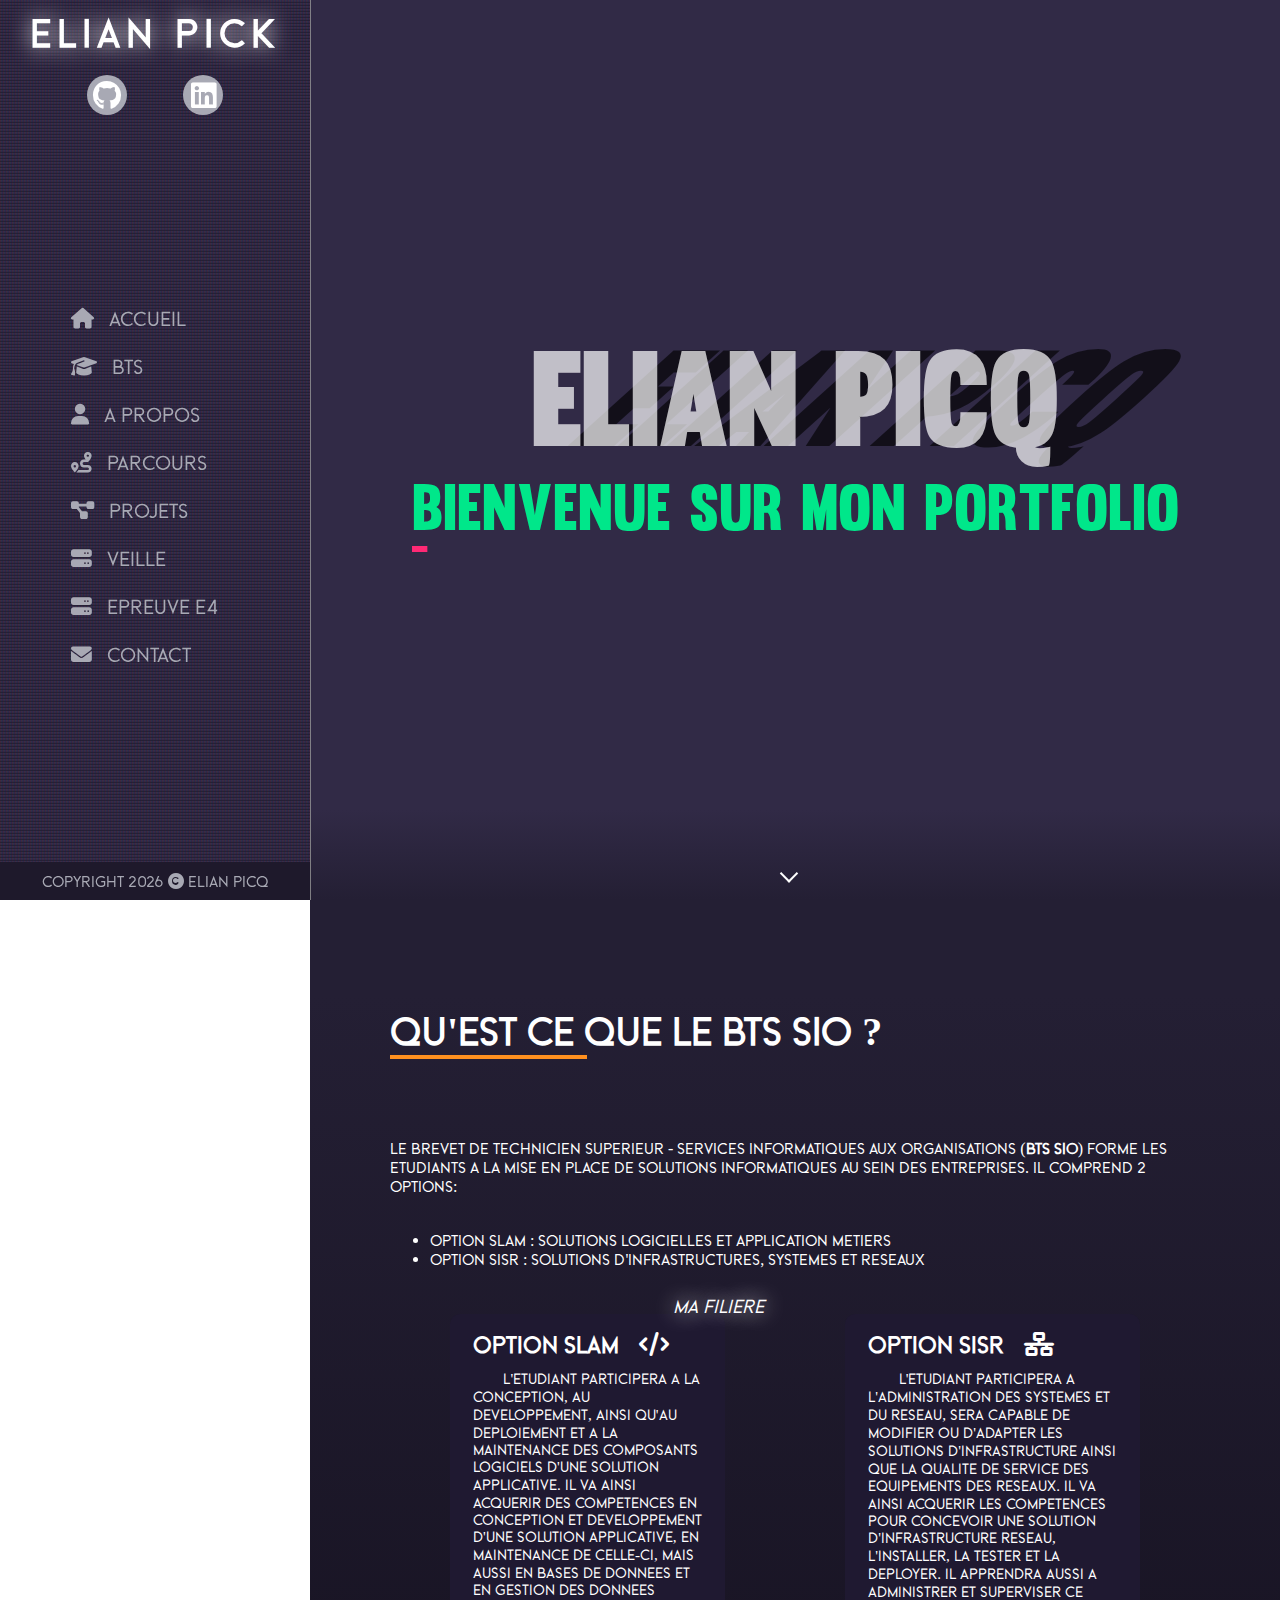
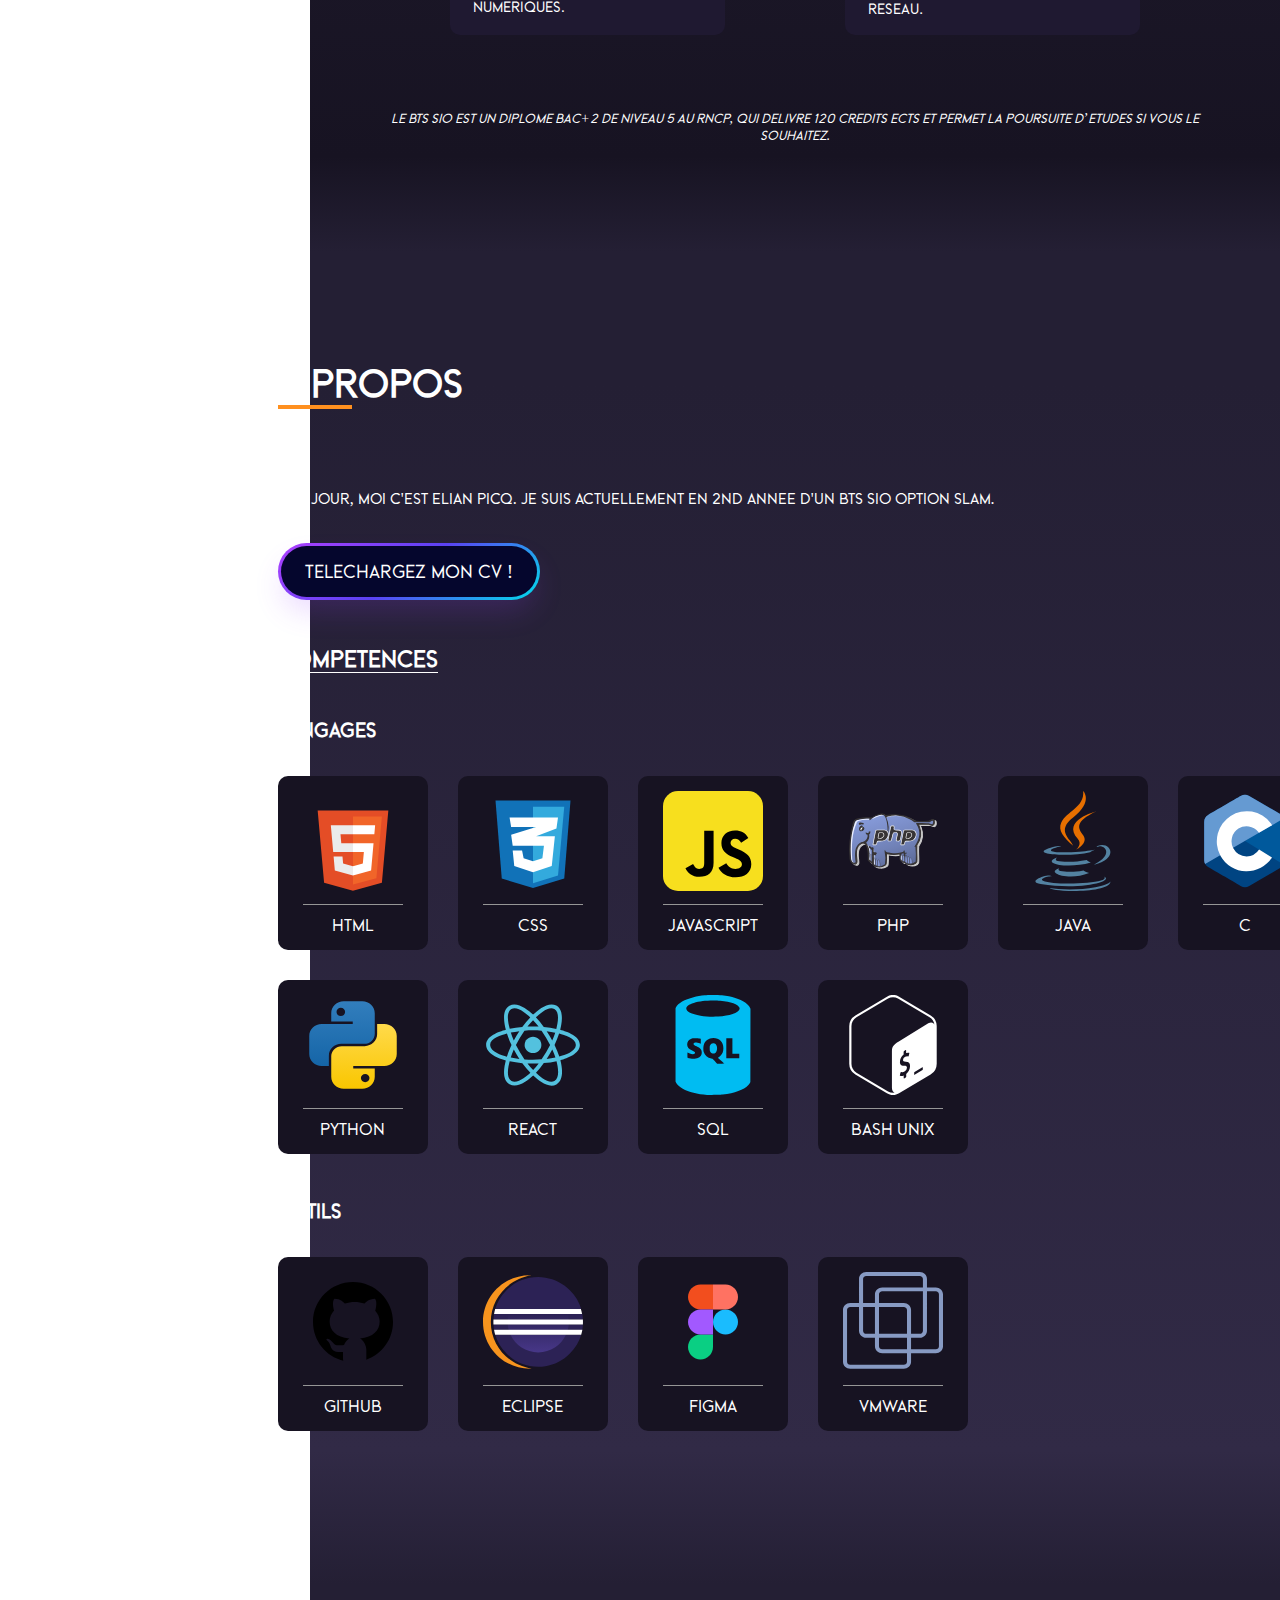
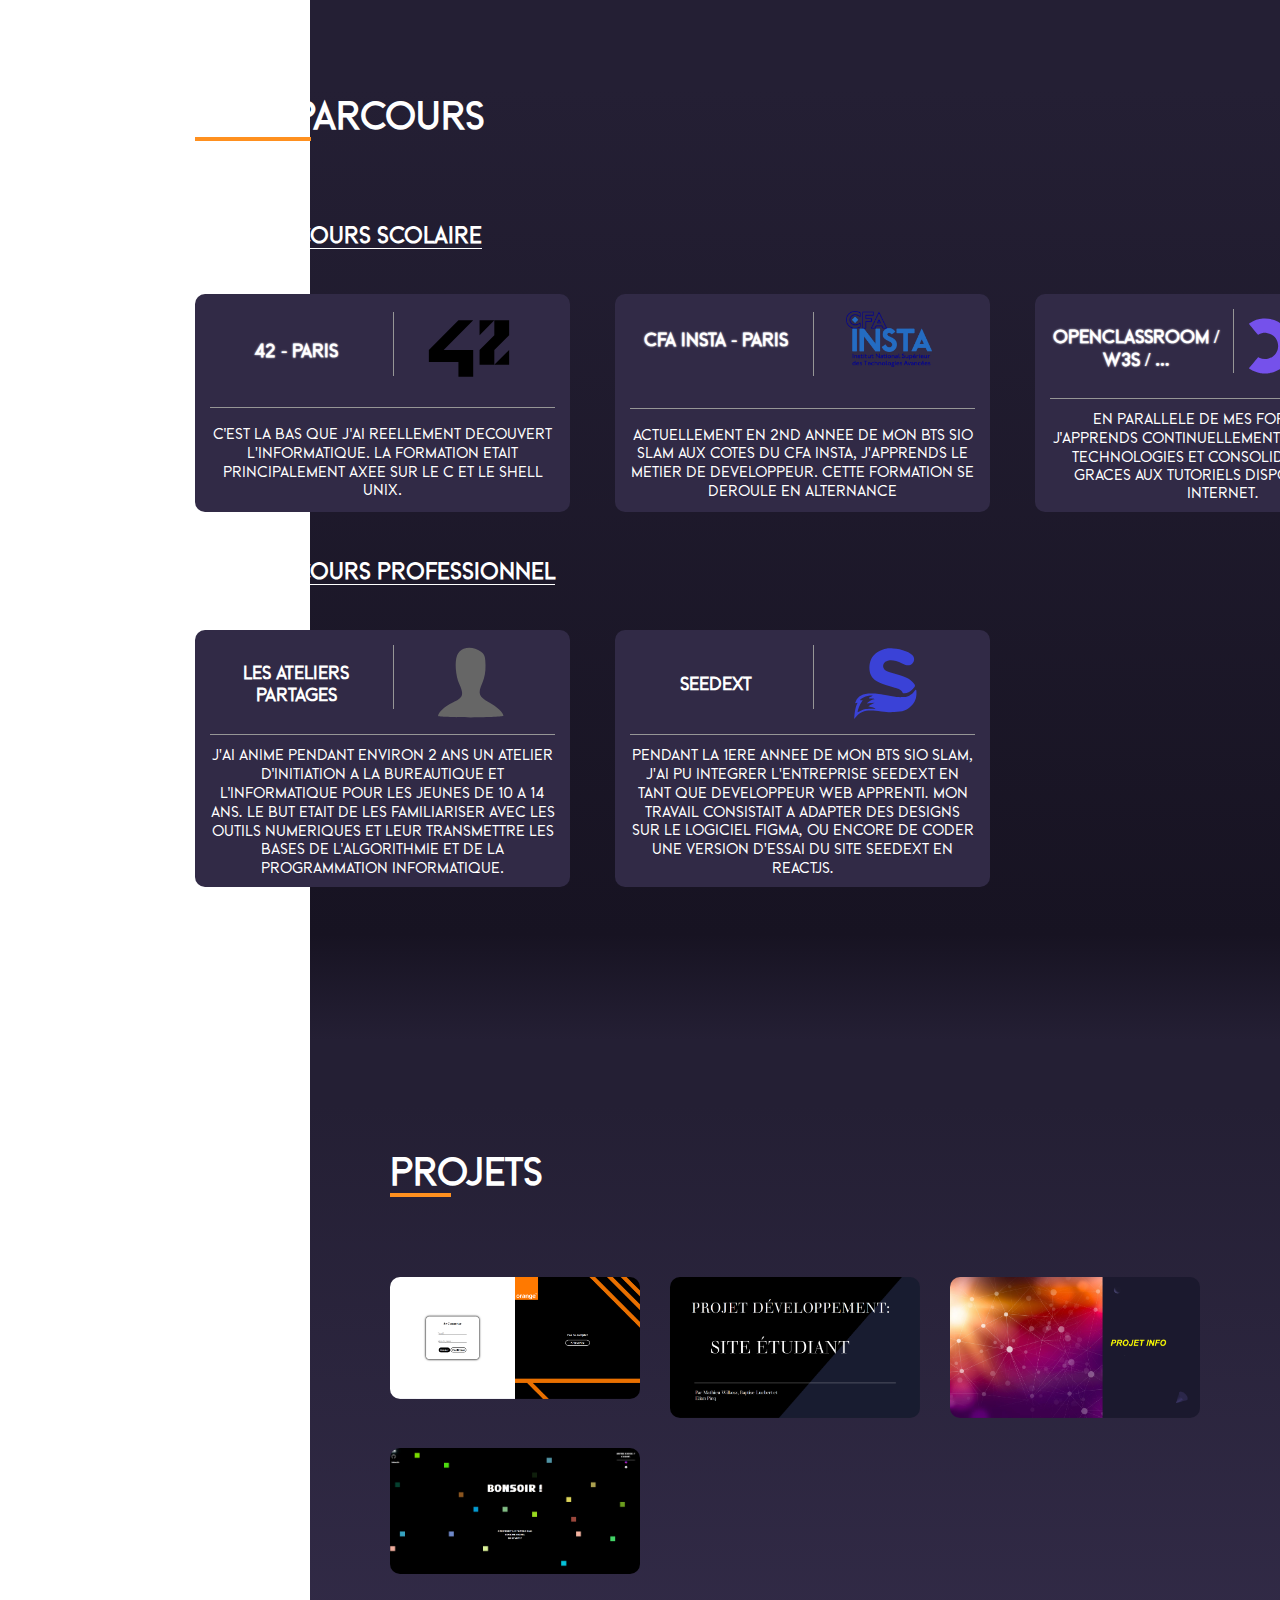
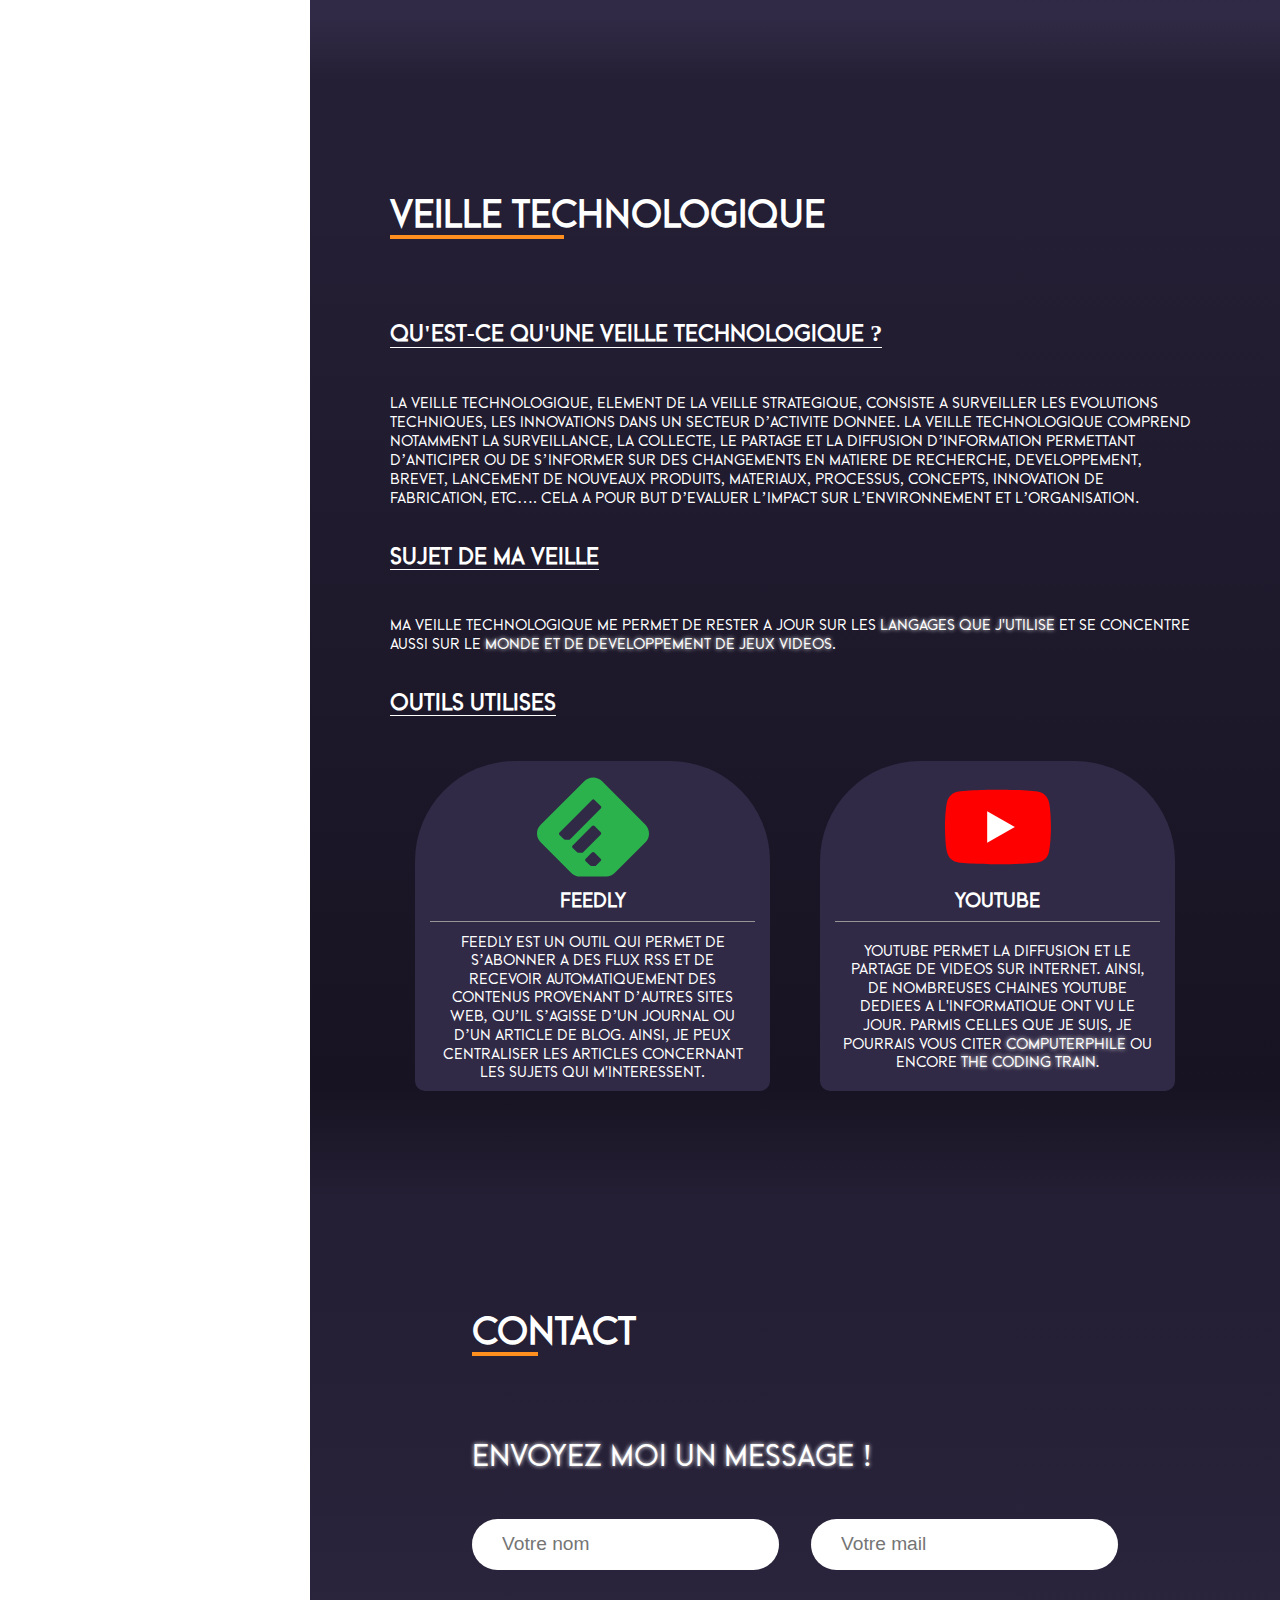
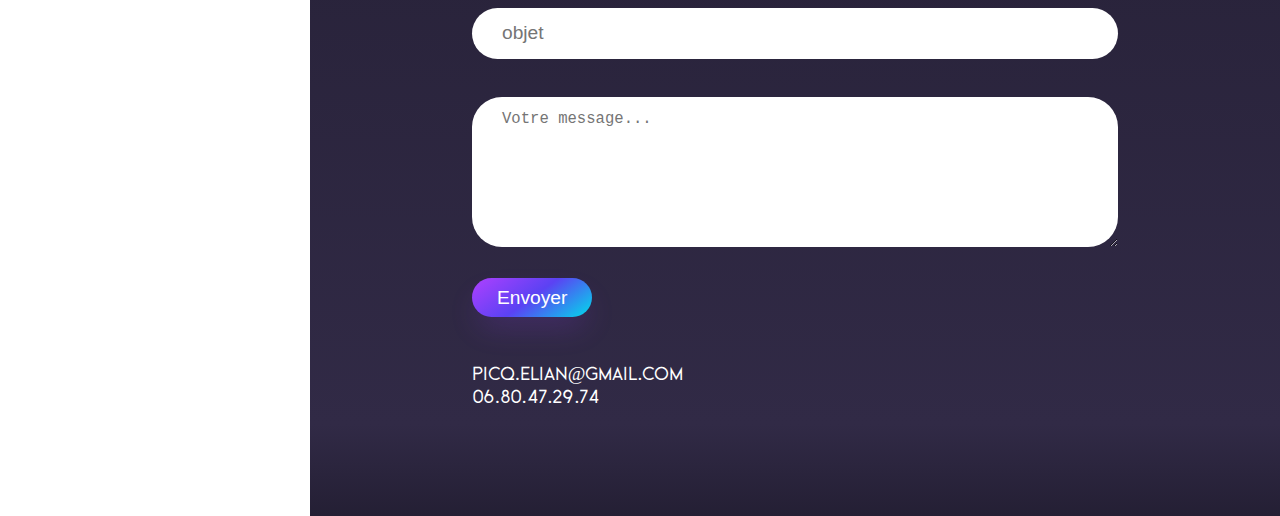
==== commit 0416a515: "Update index.html" ====
--- a/index.html
+++ b/index.html
@@ -12,7 +12,7 @@
 <div id="fullpage">
 <header id="header">
 	<div id="header-top-info">
-		<h1 class="neon-text"><a href="#home">Elian PICQ</a></h1>
+		<h1 class="neon-text"><a href="index.html#home">Elian PICK</a></h1>
 		<div id="social-links">
 			<a href="https://github.com/ElianPICQ" alt="github" class="social-link-github social-link-icon" target="blank">
 				<i class="fa-brands fa-github"></i>
@@ -31,7 +31,7 @@
 			<li><a href="#parcours"><i class="fa-solid fa-route"></i>Parcours</a></li>
 			<li><a href="#projet"><i class="fa-solid fa-diagram-project"></i>Projets</a></li>
 			<li><a href="#veille"><i class="fa-solid fa-server"></i>Veille</a></li>
-			<li><a href="pages/epreuvee4.php" target=_blank><i class="fa-solid fa-server"></i>Epreuve E4</a></li>
+			<li><a href="pages/epreuvee4.html" target=_blank><i class="fa-solid fa-server"></i>Epreuve E4</a></li>
 			<li><a href="#contact"><i class="fa-solid fa-envelope"></i>Contact</a></li>
 		</ul>
 	</nav>
@@ -407,7 +407,7 @@
 		<div class="container">
 			<h2>Projets</h2>
 			<div id="project-card-container">
-				<a href="pages/projet-orange.php" target="_blank">
+				<a href="pages/projet-orange.html" target="_blank">
 					<figure class="projet-card">
 						<img src="public/img/gestionDesPannes-orange.png" alt="Site Orange - Gestion des pannes" />
 						<div class="dark-filter"></div>
@@ -418,7 +418,7 @@
 					</figure>
 				</a>
 
-				<a href="pages/sitepresentation.php" target="_blank">
+				<a href="pages/sitepresentation.html" target="_blank">
 					<figure class="projet-card">
 						<img src="public/img/bg_site-presa.png" alt="Site Orange - Gestion des pannes" />
 						<div class="dark-filter"></div>
@@ -429,7 +429,7 @@
 					</figure>
 				</a>
 
-				<a href="pages/sitepresentationwordpress.php" target="_blank">
+				<a href="pages/sitepresentationwordpress.html" target="_blank">
 					<figure class="projet-card">
 						<img src="public/img/bg_site-presa-wp.png" alt="Site Orange - Gestion des pannes" />
 						<div class="dark-filter"></div>
@@ -521,4 +521,4 @@
 </div>
  <script src="../../public/script/scripts.js"></script> 
 </body>
-</html>+</html>
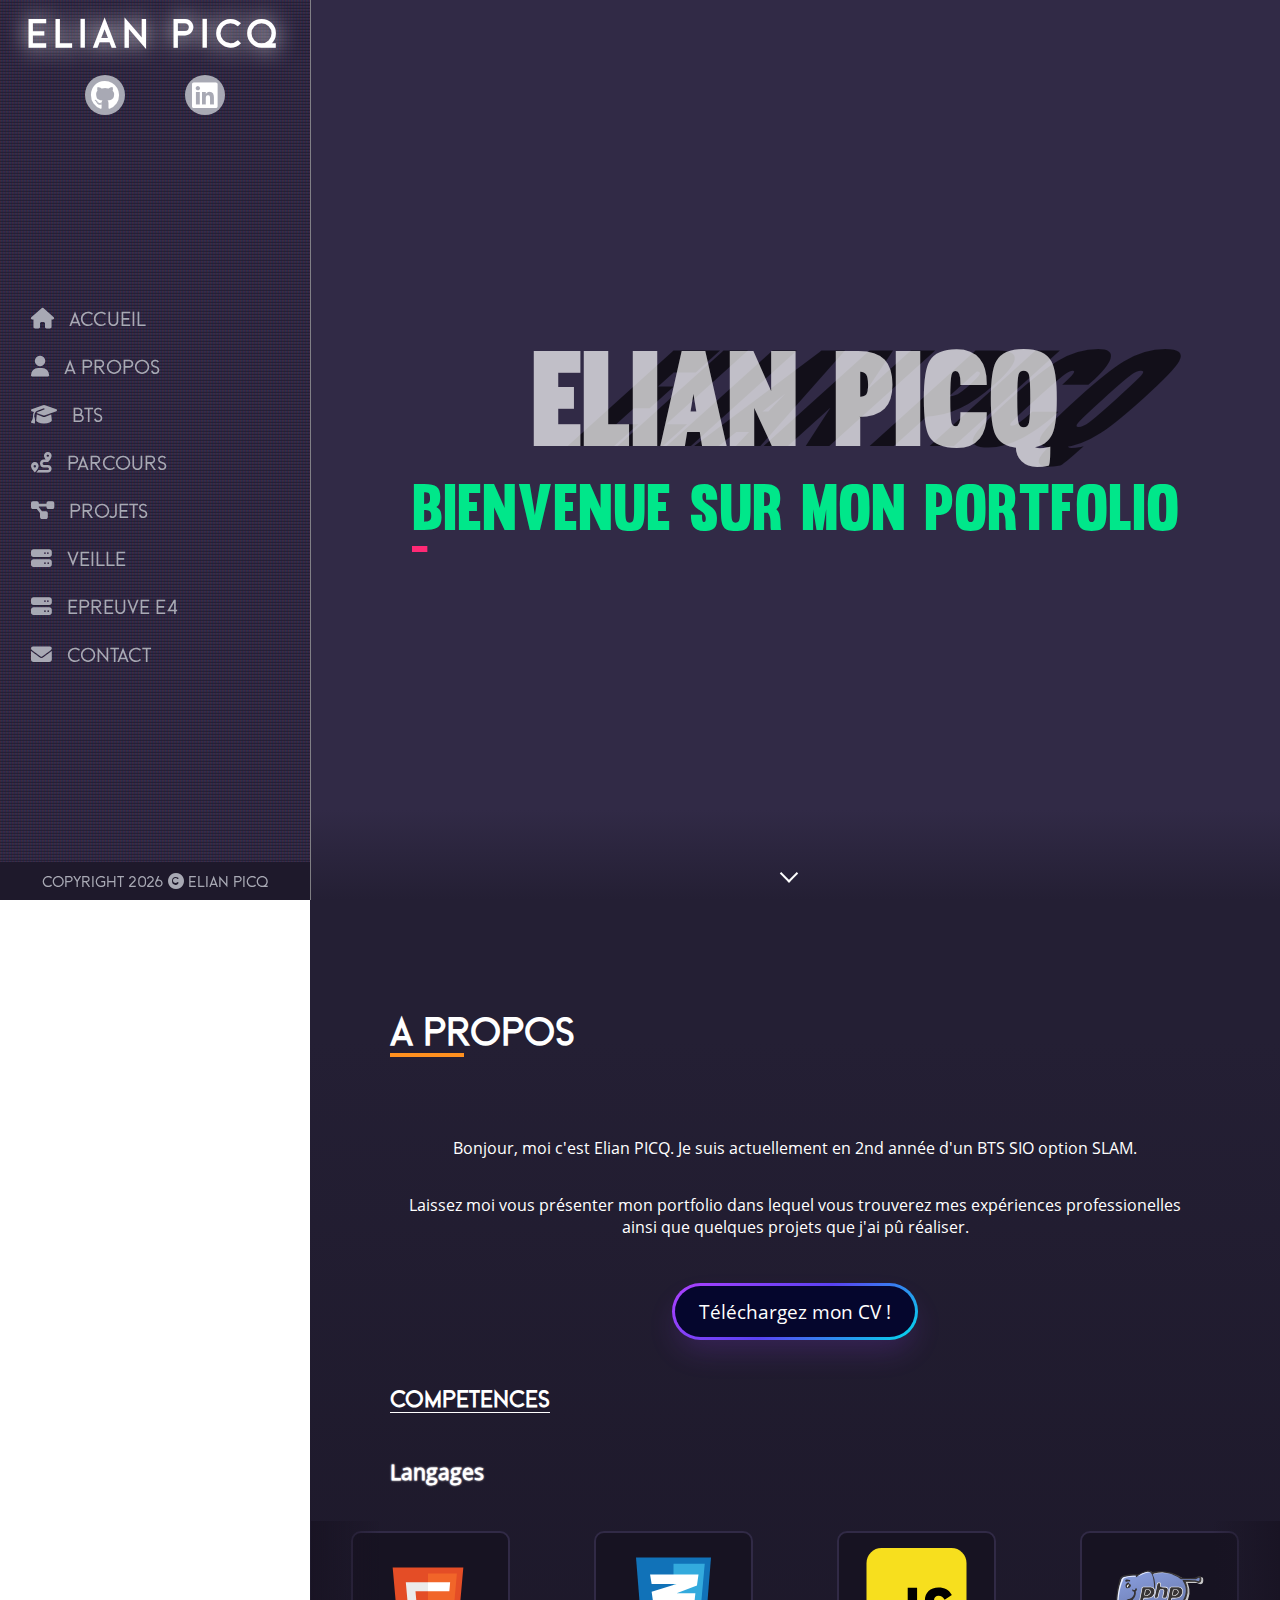
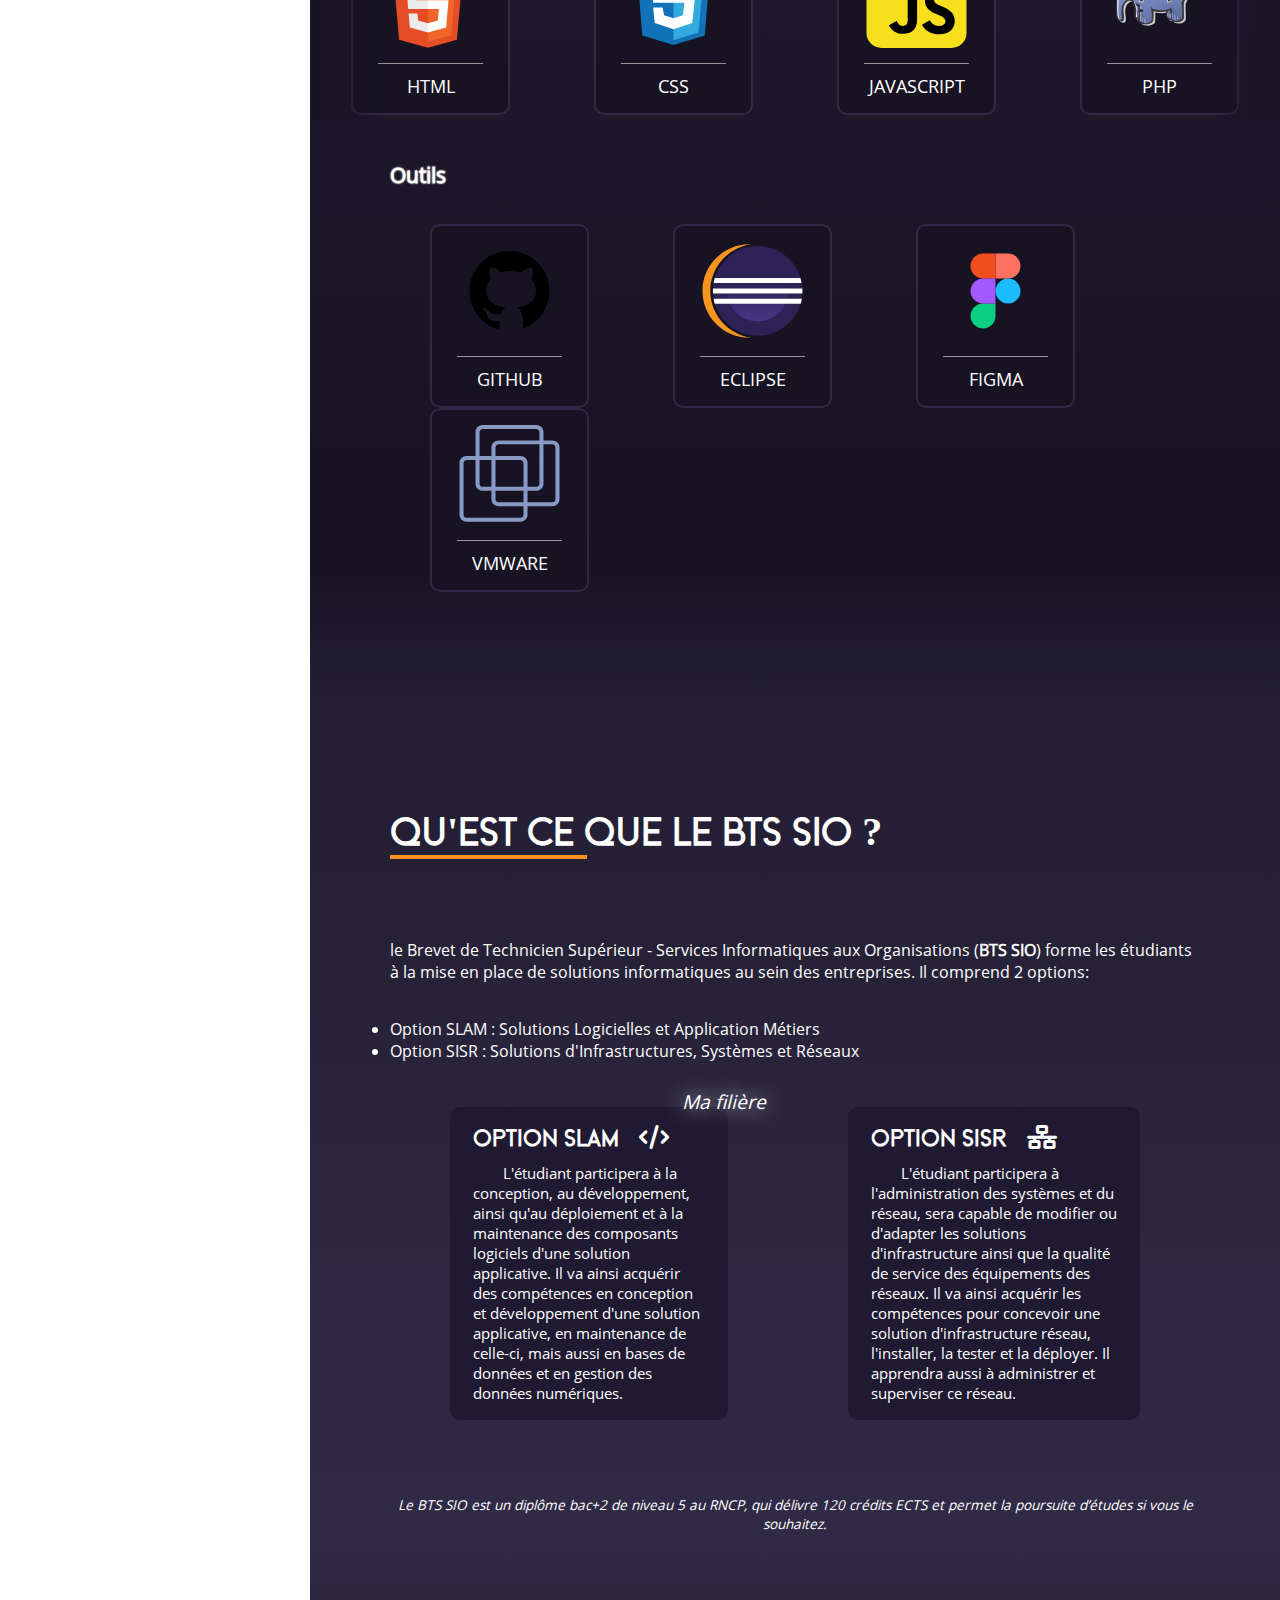
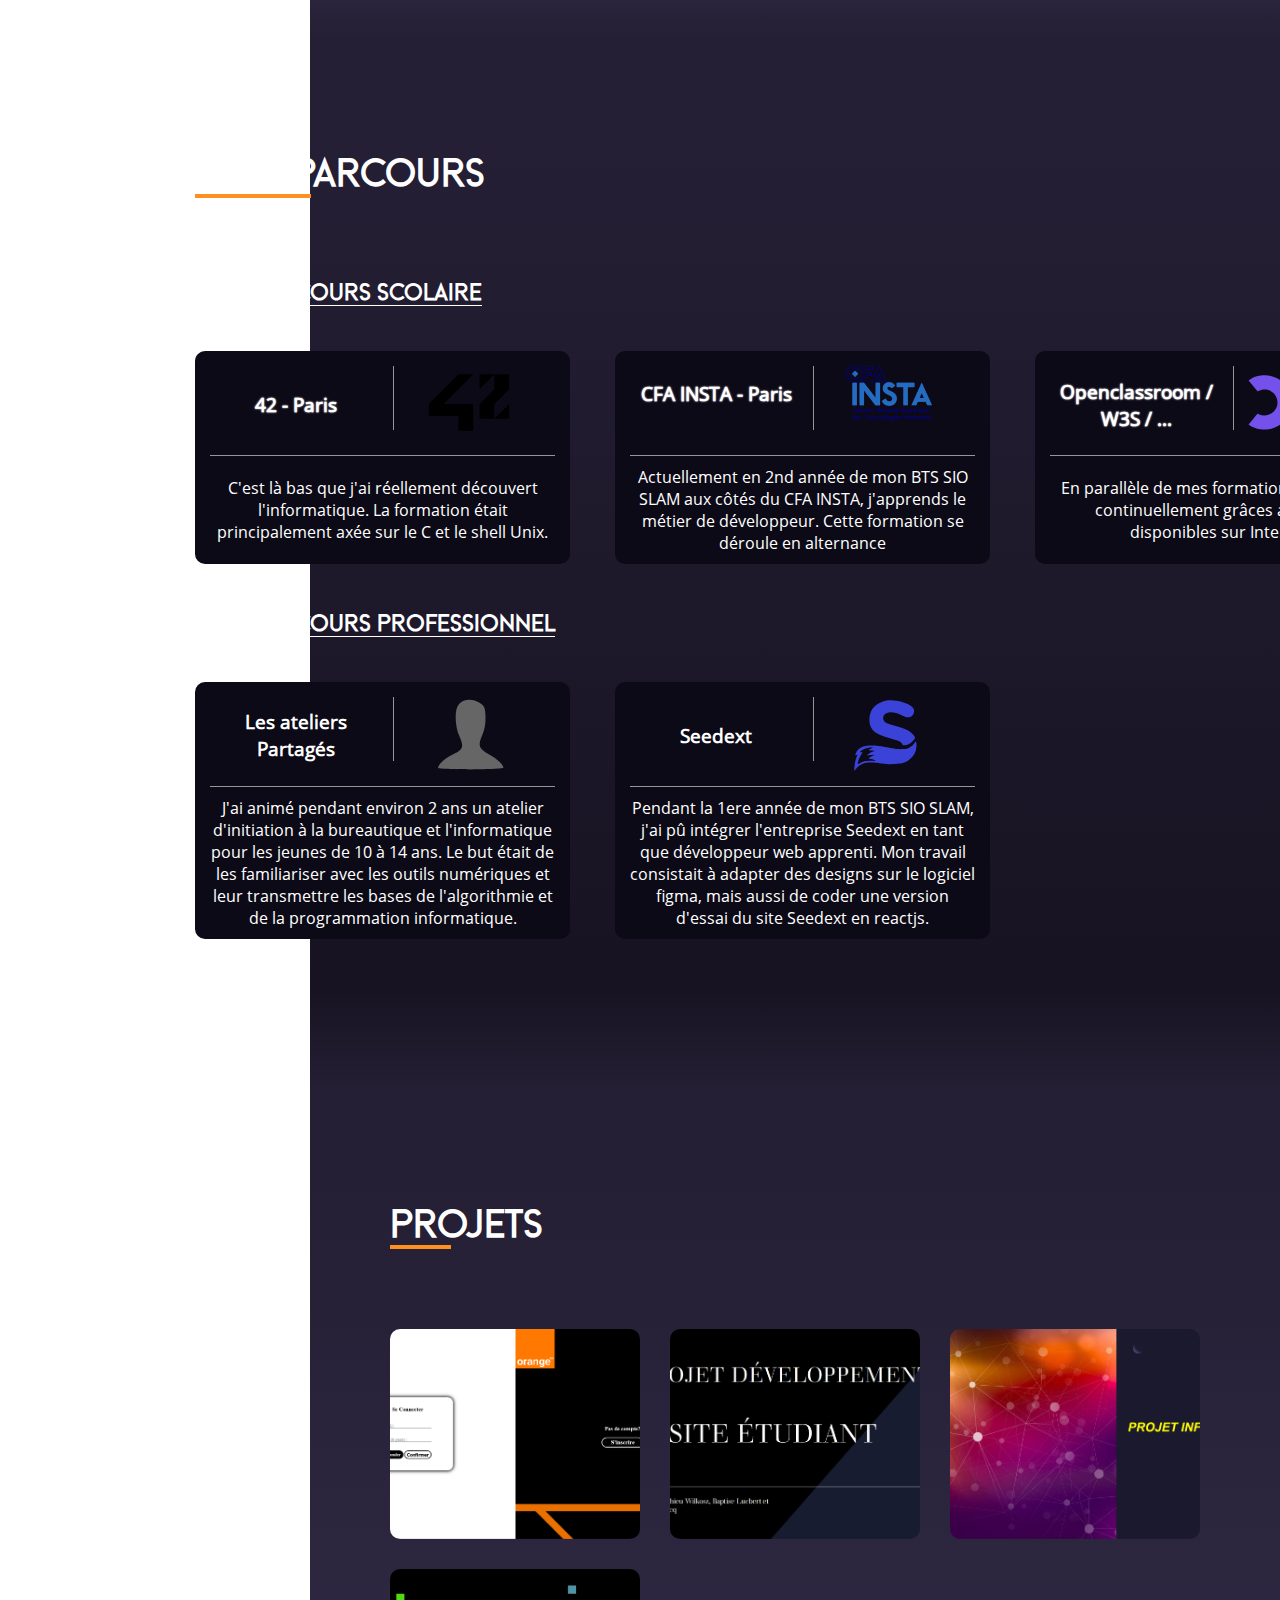
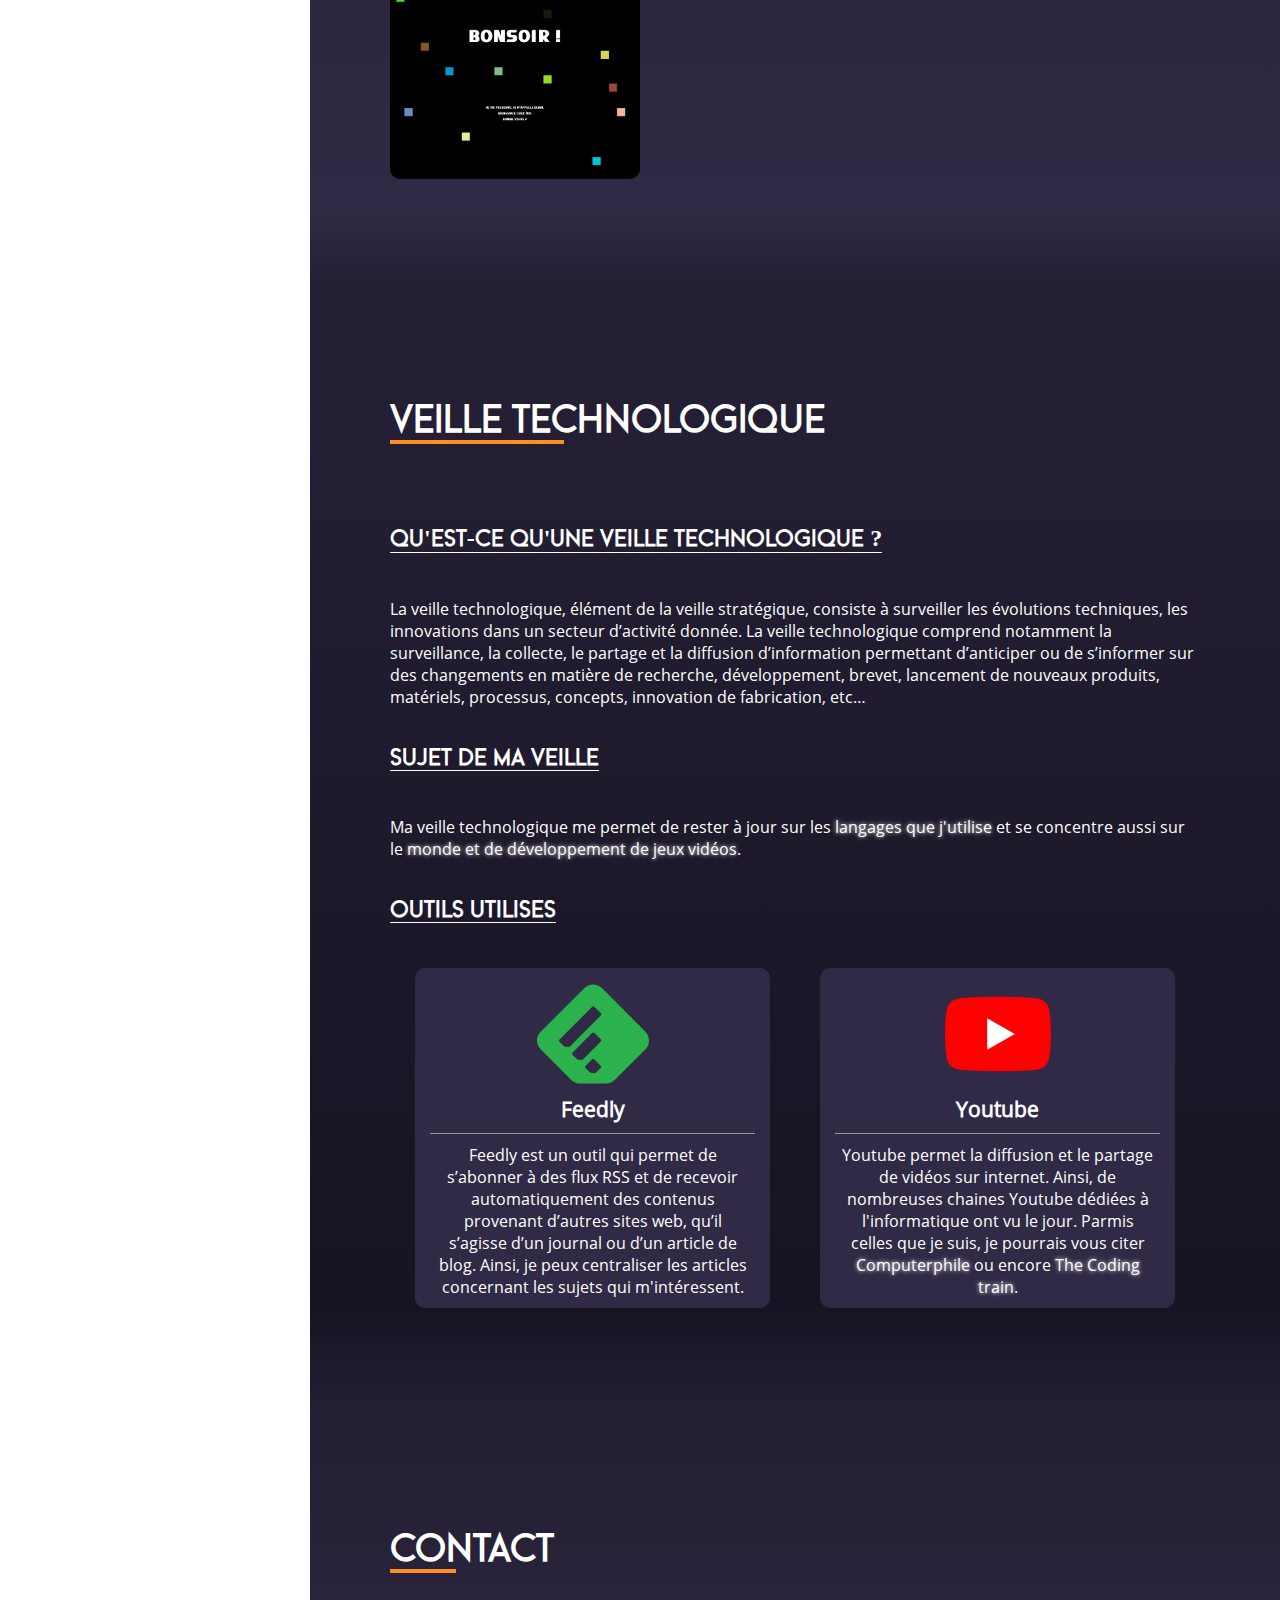
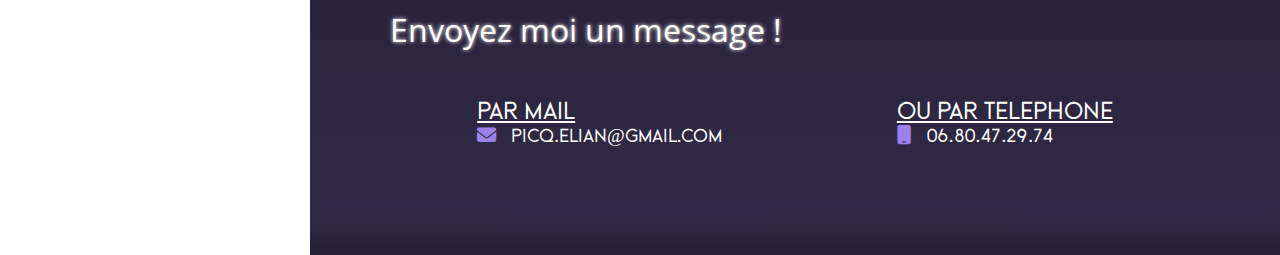
==== commit 0bc185d6: "finitions de la page principale" ====
--- a/index.html
+++ b/index.html
@@ -12,7 +12,7 @@
 <div id="fullpage">
 <header id="header">
 	<div id="header-top-info">
-		<h1 class="neon-text"><a href="index.html#home">Elian PICK</a></h1>
+		<h1 class="neon-text"><a href="#home">Elian PICQ</a></h1>
 		<div id="social-links">
 			<a href="https://github.com/ElianPICQ" alt="github" class="social-link-github social-link-icon" target="blank">
 				<i class="fa-brands fa-github"></i>
@@ -26,12 +26,12 @@
 	<nav id="nav-bar">
 		<ul>
 			<li><a href="#home"><i class="fa-solid fa-house"></i>Accueil</a></li>
+			<li><a href="#about-me"><i class="fa-solid fa-user"></i>A Propos</a></li>
 			<li><a href="#bts"><i class="fa-solid fa-graduation-cap"></i>BTS</a></li>
-			<li><a href="#about-me"><i class="fa-solid fa-user"></i>A Propos</a></li>
 			<li><a href="#parcours"><i class="fa-solid fa-route"></i>Parcours</a></li>
 			<li><a href="#projet"><i class="fa-solid fa-diagram-project"></i>Projets</a></li>
 			<li><a href="#veille"><i class="fa-solid fa-server"></i>Veille</a></li>
-			<li><a href="pages/epreuvee4.html" target=_blank><i class="fa-solid fa-server"></i>Epreuve E4</a></li>
+			<li><a href="pages/epreuvee4.html"><i class="fa-solid fa-server"></i>Epreuve E4</a></li>
 			<li><a href="#contact"><i class="fa-solid fa-envelope"></i>Contact</a></li>
 		</ul>
 	</nav>
@@ -85,6 +85,321 @@
 		<a href="#bts" id="home-scroll"></a>
 	</section>
 
+	<section id="about-me" class="section">
+		<div class="container">
+			<h2>A Propos</h2>
+			
+			<div id="about-me-header">
+				<p class="mb-35">Bonjour, moi c'est Elian PICQ. Je suis actuellement en 2nd année d'un BTS SIO option SLAM.</p>
+				<p class="mb-45">Laissez moi vous présenter mon portfolio dans lequel vous trouverez mes expériences professionelles ainsi que quelques projets que j'ai pû réaliser.</p>
+
+				<a href="public/document/CV_PICQElian.pdf" download="public/document/CV_PICQElian.pdf" class="shiny-btn" class="_blank"><span>Téléchargez mon CV !</span></a>
+			</div>
+			<div id="skills-container">
+				<h3>Compétences</h3>
+				<h4 class="txt-glow-light">Langages</h4>
+				
+				<div class="skill-carousel">
+					<div class="card-container">
+						<div class="skill-card">
+							<div class="skill-img">
+								<img src="public/img/logo/logo-html.svg" alt="html5" />
+							</div>
+							<div class="skill-card-separator"></div>
+							<div class="skill-name">
+								<p>
+									HTML
+								</p>
+							</div>
+						</div>
+
+						<div class="skill-card">
+							<div class="skill-img">
+								<img src="public/img/logo/logo-css.svg" alt="css logo" />
+							</div>
+							<div class="skill-card-separator"></div>
+							<div class="skill-name">
+								<p>
+									CSS
+								</p>
+							</div>
+						</div>
+
+						<div class="skill-card">
+							<div class="skill-img">
+								<img src="public/img/logo/logo-javascript.svg" alt="javascript logo" />
+							</div>
+							<div class="skill-card-separator"></div>
+							<div class="skill-name">
+								<p>
+									JAVASCRIPT
+								</p>
+							</div>
+						</div>
+
+						<div class="skill-card">
+							<div class="skill-img">
+								<img src="public/img/logo/logo-php.svg" alt="php logo" />
+							</div>
+							<div class="skill-card-separator"></div>
+							<div class="skill-name">
+								<p>
+									PHP
+								</p>
+							</div>
+						</div>
+
+						<div class="skill-card">
+							<div class="skill-img">
+								<img src="public/img/logo/logo-java.svg" alt="java logo" />
+							</div>
+							<div class="skill-card-separator"></div>
+							<div class="skill-name">
+								<p>
+									JAVA
+								</p>
+							</div>
+						</div>
+
+						<div class="skill-card">
+							<div class="skill-img">
+								<img src="public/img/logo/logo-c.svg" alt="c logo" />
+							</div>
+							<div class="skill-card-separator"></div>
+							<div class="skill-name">
+								<p>
+									C
+								</p>
+							</div>
+						</div>
+
+						<div class="skill-card">
+							<div class="skill-img">
+								<img src="public/img/logo/logo-python.svg" alt="python logo" />
+							</div>
+							<div class="skill-card-separator"></div>
+							<div class="skill-name">
+								<p>
+									PYTHON
+								</p>
+							</div>
+						</div>
+
+						<div class="skill-card">
+							<div class="skill-img">
+								<img src="public/img/logo/logo-react.svg" alt="react logo" />
+							</div>
+							<div class="skill-card-separator"></div>
+							<div class="skill-name">
+								<p>
+									REACT
+								</p>
+							</div>
+						</div>
+						
+						<div class="skill-card">
+							<div class="skill-img">
+								<img src="public/img/logo/logo-mysql.svg" alt="sql logo" />
+							</div>
+							<div class="skill-card-separator"></div>
+							<div class="skill-name">
+								<p>
+									mySQL
+								</p>
+							</div>
+						</div>
+						
+						<div class="skill-card">
+							<div class="skill-img">
+								<img src="public/img/logo/logo-gnu_bash.svg" alt="bash unix logo" class="black-filter" />
+							</div>
+							<div class="skill-card-separator"></div>
+							<div class="skill-name">
+								<p>
+									BASH UNIX
+								</p>
+							</div>
+						</div>
+					</div>
+
+					<!-- Dédoublé pour donner l'impression du défilement infini -->
+					<div class="card-container">
+						<div class="skill-card">
+							<div class="skill-img">
+								<img src="public/img/logo/logo-html.svg" alt="html5" />
+							</div>
+							<div class="skill-card-separator"></div>
+							<div class="skill-name">
+								<p>
+									HTML
+								</p>
+							</div>
+						</div>
+
+						<div class="skill-card">
+							<div class="skill-img">
+								<img src="public/img/logo/logo-css.svg" alt="css logo" />
+							</div>
+							<div class="skill-card-separator"></div>
+							<div class="skill-name">
+								<p>
+									CSS
+								</p>
+							</div>
+						</div>
+
+						<div class="skill-card">
+							<div class="skill-img">
+								<img src="public/img/logo/logo-javascript.svg" alt="javascript logo" />
+							</div>
+							<div class="skill-card-separator"></div>
+							<div class="skill-name">
+								<p>
+									JAVASCRIPT
+								</p>
+							</div>
+						</div>
+
+						<div class="skill-card">
+							<div class="skill-img">
+								<img src="public/img/logo/logo-php.svg" alt="php logo" />
+							</div>
+							<div class="skill-card-separator"></div>
+							<div class="skill-name">
+								<p>
+									PHP
+								</p>
+							</div>
+						</div>
+
+						<div class="skill-card">
+							<div class="skill-img">
+								<img src="public/img/logo/logo-java.svg" alt="java logo" />
+							</div>
+							<div class="skill-card-separator"></div>
+							<div class="skill-name">
+								<p>
+									JAVA
+								</p>
+							</div>
+						</div>
+
+						<div class="skill-card">
+							<div class="skill-img">
+								<img src="public/img/logo/logo-c.svg" alt="c logo" />
+							</div>
+							<div class="skill-card-separator"></div>
+							<div class="skill-name">
+								<p>
+									C
+								</p>
+							</div>
+						</div>
+
+						<div class="skill-card">
+							<div class="skill-img">
+								<img src="public/img/logo/logo-python.svg" alt="python logo" />
+							</div>
+							<div class="skill-card-separator"></div>
+							<div class="skill-name">
+								<p>
+									PYTHON
+								</p>
+							</div>
+						</div>
+
+						<div class="skill-card">
+							<div class="skill-img">
+								<img src="public/img/logo/logo-react.svg" alt="react logo" />
+							</div>
+							<div class="skill-card-separator"></div>
+							<div class="skill-name">
+								<p>
+									REACT
+								</p>
+							</div>
+						</div>
+						
+						<div class="skill-card">
+							<div class="skill-img">
+								<img src="public/img/logo/logo-mysql.svg" alt="sql logo" />
+							</div>
+							<div class="skill-card-separator"></div>
+							<div class="skill-name">
+								<p>
+									mySQL
+								</p>
+							</div>
+						</div>
+						
+						<div class="skill-card">
+							<div class="skill-img">
+								<img src="public/img/logo/logo-gnu_bash.svg" alt="bash unix logo" class="black-filter" />
+							</div>
+							<div class="skill-card-separator"></div>
+							<div class="skill-name">
+								<p>
+									BASH UNIX
+								</p>
+							</div>
+						</div>
+					</div>
+				</div>
+
+				<h4 class="txt-glow-light" id="tools-title">Outils</h4>
+
+				<div class="tools-carousel">
+					<div class="">
+						<div class="skill-card">
+							<div class="skill-img">
+								<img src="public/img/logo/logo-github.svg" alt="github logo" />
+							</div>
+							<div class="skill-card-separator"></div>
+							<div class="skill-name">
+								<p>
+									GITHUB
+								</p>
+							</div>
+						</div>
+						<div class="skill-card">
+							<div class="skill-img">
+								<img src="public/img/logo/logo-eclipse.svg" alt="eclipse logo" />
+							</div>
+							<div class="skill-card-separator"></div>
+							<div class="skill-name">
+								<p>
+									ECLIPSE
+								</p>
+							</div>
+						</div>
+						<div class="skill-card">
+							<div class="skill-img">
+								<img src="public/img/logo/logo-figma.svg" alt="figma logo" />
+							</div>
+							<div class="skill-card-separator"></div>
+							<div class="skill-name">
+								<p>
+									FIGMA
+								</p>
+							</div>
+						</div>
+						<div class="skill-card">
+							<div class="skill-img">
+								<img src="public/img/logo/logo-vmware.svg" alt="vmware logo" />
+							</div>
+							<div class="skill-card-separator"></div>
+							<div class="skill-name">
+								<p>
+									VMWARE
+								</p>
+							</div>
+						</div>
+					</div>
+				</div>
+			</div>
+		</div>
+	</section>
+
 	<section id="bts" class="section">
 		<div class="container">
 			<h2>Qu'est ce que le <strong>BTS SIO</strong> ?</h2>
@@ -115,191 +430,6 @@
 		</div>
 	</section>
 
-	<section id="about-me" class="section">
-		<div class="container">
-			<h2>A Propos</h2>
-			<p class="mb-35">Bonjour, moi c'est Elian PICQ. Je suis actuellement en 2nd année d'un BTS SIO option SLAM.</p>
-			<a href="public/document/CV_PICQElian.pdf" download="public/document/CV_PICQElian.pdf" class="shiny-btn" class="_blank"><span>Téléchargez mon CV !</span></a>
-			<div id="skills-container">
-				<h3>Compétences</h3>
-				<div class="mb-35">
-					<h4>Langages</h4>
-					
-					<div class="card-container">
-						<div class="skill-card">
-							<div class="skill-img">
-								<img src="public/img/logo/logo-html.svg" alt="html5" />
-							</div>
-							<div class="skill-card-separator"></div>
-							<div class="skill-name">
-								<p>
-									HTML
-								</p>
-							</div>
-						</div>
-
-						<div class="skill-card">
-							<div class="skill-img">
-								<img src="public/img/logo/logo-css.svg" alt="css logo" />
-							</div>
-							<div class="skill-card-separator"></div>
-							<div class="skill-name">
-								<p>
-									CSS
-								</p>
-							</div>
-						</div>
-
-						<div class="skill-card">
-							<div class="skill-img">
-								<img src="public/img/logo/logo-javascript.svg" alt="javascript logo" />
-							</div>
-							<div class="skill-card-separator"></div>
-							<div class="skill-name">
-								<p>
-									JAVASCRIPT
-								</p>
-							</div>
-						</div>
-
-						<div class="skill-card">
-							<div class="skill-img">
-								<img src="public/img/logo/logo-php.svg" alt="php logo" />
-							</div>
-							<div class="skill-card-separator"></div>
-							<div class="skill-name">
-								<p>
-									PHP
-								</p>
-							</div>
-						</div>
-
-						<div class="skill-card">
-							<div class="skill-img">
-								<img src="public/img/logo/logo-java.svg" alt="java logo" />
-							</div>
-							<div class="skill-card-separator"></div>
-							<div class="skill-name">
-								<p>
-									JAVA
-								</p>
-							</div>
-						</div>
-
-						<div class="skill-card">
-							<div class="skill-img">
-								<img src="public/img/logo/logo-c.svg" alt="c logo" />
-							</div>
-							<div class="skill-card-separator"></div>
-							<div class="skill-name">
-								<p>
-									C
-								</p>
-							</div>
-						</div>
-
-						<div class="skill-card">
-							<div class="skill-img">
-								<img src="public/img/logo/logo-python.svg" alt="python logo" />
-							</div>
-							<div class="skill-card-separator"></div>
-							<div class="skill-name">
-								<p>
-									PYTHON
-								</p>
-							</div>
-						</div>
-
-						<div class="skill-card">
-							<div class="skill-img">
-								<img src="public/img/logo/logo-react.svg" alt="react logo" />
-							</div>
-							<div class="skill-card-separator"></div>
-							<div class="skill-name">
-								<p>
-									REACT
-								</p>
-							</div>
-						</div>
-						
-						<div class="skill-card">
-							<div class="skill-img">
-								<img src="public/img/logo/logo-sql.svg" alt="sql logo" />
-							</div>
-							<div class="skill-card-separator"></div>
-							<div class="skill-name">
-								<p>
-									SQL
-								</p>
-							</div>
-						</div>
-						
-						<div class="skill-card">
-							<div class="skill-img">
-								<img src="public/img/logo/logo-gnu_bash.svg" alt="bash unix logo" class="black-filter" />
-							</div>
-							<div class="skill-card-separator"></div>
-							<div class="skill-name">
-								<p>
-									BASH UNIX
-								</p>
-							</div>
-						</div>
-					</div>
-				</div>
-				<div>
-					<h4>Outils</h4>
-					<div class="card-container">
-						<div class="skill-card">
-							<div class="skill-img">
-								<img src="public/img/logo/logo-github.svg" alt="github logo" />
-							</div>
-							<div class="skill-card-separator"></div>
-							<div class="skill-name">
-								<p>
-									GITHUB
-								</p>
-							</div>
-						</div>
-						<div class="skill-card">
-							<div class="skill-img">
-								<img src="public/img/logo/logo-eclipse.svg" alt="eclipse logo" />
-							</div>
-							<div class="skill-card-separator"></div>
-							<div class="skill-name">
-								<p>
-									ECLIPSE
-								</p>
-							</div>
-						</div>
-						<div class="skill-card">
-							<div class="skill-img">
-								<img src="public/img/logo/logo-figma.svg" alt="figma logo" />
-							</div>
-							<div class="skill-card-separator"></div>
-							<div class="skill-name">
-								<p>
-									FIGMA
-								</p>
-							</div>
-						</div>
-						<div class="skill-card">
-							<div class="skill-img">
-								<img src="public/img/logo/logo-vmware.svg" alt="vmware logo" />
-							</div>
-							<div class="skill-card-separator"></div>
-							<div class="skill-name">
-								<p>
-									VMWARE
-								</p>
-							</div>
-						</div>
-					</div>
-				</div>
-			</div>
-		</div>
-	</section>
-
 	<section id="parcours" class="section">
 		<div class="container">
 
@@ -356,7 +486,7 @@
 						<div class="skill-card-separator"></div>
 						
 						<p>
-							En parallèle de mes formations, j'apprends continuellement de nouvelles technologies et consolide mes bases grâces aux tutoriels disponibles sur Internet.
+							En parallèle de mes formations, j'apprends continuellement grâces aux cours disponibles sur Internet.
 						</p>
 					</div>
 				</div>
@@ -394,7 +524,7 @@
 						<div class="skill-card-separator"></div>
 						
 						<p>
-							Pendant la 1ere année de mon BTS SIO SLAM, j'ai pû intégrer l'entreprise Seedext en tant que développeur web apprenti. Mon travail consistait à adapter des designs sur le logiciel figma, ou encore de coder une version d'essai du site Seedext en reactjs.
+							Pendant la 1ere année de mon BTS SIO SLAM, j'ai pû intégrer l'entreprise Seedext en tant que développeur web apprenti. Mon travail consistait à adapter des designs sur le logiciel figma, mais aussi de coder une version d'essai du site Seedext en reactjs.
 						</p>
 					</div>
 				</div>
@@ -407,7 +537,7 @@
 		<div class="container">
 			<h2>Projets</h2>
 			<div id="project-card-container">
-				<a href="pages/projet-orange.html" target="_blank">
+				<a href="pages/projet-orange.html" target="_blank" class="projet-card-link">
 					<figure class="projet-card">
 						<img src="public/img/gestionDesPannes-orange.png" alt="Site Orange - Gestion des pannes" />
 						<div class="dark-filter"></div>
@@ -418,7 +548,7 @@
 					</figure>
 				</a>
 
-				<a href="pages/sitepresentation.html" target="_blank">
+				<a href="pages/sitepresentation.html" target="_blank" class="projet-card-link">
 					<figure class="projet-card">
 						<img src="public/img/bg_site-presa.png" alt="Site Orange - Gestion des pannes" />
 						<div class="dark-filter"></div>
@@ -429,7 +559,7 @@
 					</figure>
 				</a>
 
-				<a href="pages/sitepresentationwordpress.html" target="_blank">
+				<a href="pages/sitepresentationwordpress.html" target="_blank" class="projet-card-link">
 					<figure class="projet-card">
 						<img src="public/img/bg_site-presa-wp.png" alt="Site Orange - Gestion des pannes" />
 						<div class="dark-filter"></div>
@@ -440,7 +570,7 @@
 					</figure>
 				</a>
 
-				<a href="https://elianpicq.github.io/Prototype-2/" target="_blank">
+				<a href="https://elianpicq.github.io/Prototype-2/" target="_blank" class="projet-card-link">
 					<figure class="projet-card">
 						<img src="public/img/site-perso-front.png" alt="Site Orange - Gestion des pannes" />
 						<div class="dark-filter"></div>
@@ -460,7 +590,7 @@
 
 			<h3>Qu'est-ce qu'une veille technologique ?</h3>
 			<p class="mb-35">
-				La veille technologique, élément de la veille stratégique, consiste à surveiller les évolutions techniques, les innovations dans un secteur d’activité donnée. La veille technologique comprend notamment la surveillance, la collecte, le partage et la diffusion d’information permettant d’anticiper ou de s’informer sur des changements en matière de recherche, développement, brevet, lancement de nouveaux produits, matériaux, processus, concepts, innovation de fabrication, etc…. Cela a pour but d’évaluer l’impact sur l’environnement et l’organisation.
+				La veille technologique, élément de la veille stratégique, consiste à surveiller les évolutions techniques, les innovations dans un secteur d’activité donnée. La veille technologique comprend notamment la surveillance, la collecte, le partage et la diffusion d’information permettant d’anticiper ou de s’informer sur des changements en matière de recherche, développement, brevet, lancement de nouveaux produits, matériels, processus, concepts, innovation de fabrication, etc…
 			</p>
 
 			<h3>Sujet de ma veille</h3>
@@ -471,8 +601,10 @@
 			<h3>Outils utilisés</h3>
 			<div class="veille-card-container">
 				<div class="veille-card">
-					<img src="public/img/logo/logo-feedly.svg" alt="feedly logo" />
-					<h4>Feedly</h4>
+					<a href="https://feedly.com/" target="_blank" class="veille-tool">
+						<img src="public/img/logo/logo-feedly.svg" alt="feedly logo" />
+						<h4>Feedly</h4>
+					</a>
 					<div class="skill-card-separator"></div>
 					<p>
 						Feedly est un outil qui permet de s’abonner à des flux RSS et de recevoir automatiquement des contenus provenant d’autres sites web, qu’il s’agisse d’un journal ou d’un article de blog. Ainsi, je peux centraliser les articles concernant les sujets qui m'intéressent.
@@ -480,8 +612,10 @@
 				</div>
 				
 				<div class="veille-card">
-					<img src="public/img/logo/logo-youtube.svg" alt="youtube logo" />
-					<h4>Youtube</h4>
+					<a href="https://youtube.com/" target="_blank" class="veille-tool">
+						<img src="public/img/logo/logo-youtube.svg" alt="youtube logo" />
+						<h4>Youtube</h4>
+					</a>
 					<div class="skill-card-separator"></div>
 					<p>
 						Youtube permet la diffusion et le partage de vidéos sur internet. Ainsi, de nombreuses chaines Youtube dédiées à l'informatique ont vu le jour. Parmis celles que je suis, je pourrais vous citer <a href="https://www.youtube.com/@Computerphile" class="txt-glow" target="_blank">Computerphile</a> ou encore <a href="https://www.youtube.com/@TheCodingTrain" class="txt-glow" target="_blank">The Coding train</a>.
@@ -495,6 +629,8 @@
 		<div class="container">
 			<h2>Contact</h2>
 			<p class="send-me-msg txt-glow mb-45">Envoyez moi un message !</p>
+
+<!--
 			<form method="post" action="">
 				<div class="form-top">
 					<input type="text" name="name" id="" placeholder="Votre nom" class="form-input" />
@@ -507,8 +643,17 @@
 
 				<button type="submit" name="send" value="submit" class="shiny-btn">Envoyer</button>
 			</form>
-			<p class="contact-info">picq.elian@gmail.com</p>
-			<p class="contact-info">06.80.47.29.74</p>
+-->
+			<div id="contact-infos-container">
+				<div class="contact-infos">
+					<p class="info-title">Par Mail</p>
+					<p class="contact-info"><i class="fa-solid fa-envelope"></i>picq.elian@gmail.com</p>
+				</div>
+				<div class="contact-infos">
+					<p class="info-title">Ou par téléphone</p>
+					<p class="contact-info"><i class="fa-solid fa-mobile"></i>06.80.47.29.74</p>
+				</div>
+			</div>
 		</div>
 	</section>
 </main>
@@ -519,6 +664,6 @@
 
 </footer>
 </div>
- <script src="../../public/script/scripts.js"></script> 
+ <script src="public/script/scripts.js"></script> 
 </body>
-</html>
+</html>--- a/public/css/styles.css
+++ b/public/css/styles.css
@@ -11,6 +11,11 @@
 @font-face {
   font-family: "coolvetica";
   src: url("../font/coolvetica/coolvetica rg.otf");
+}
+
+@font-face {
+  font-family: "open-sans";
+  src: url("../font/open-sans/OpenSans-Regular.ttf");
 }
 
 :root {
@@ -21,11 +26,12 @@
 
 html * {
   margin: 0;
+  padding: 0;
   box-sizing: border-box;
 }
 
 html {
-  font-family: "beckman";
+  font-family: "open-sans";
   scroll-behavior: smooth;
 }
 /*
@@ -81,6 +87,8 @@
   z-index: 999;
   background-color: rgb(49, 42, 70);
   background-image: url("../img/scanlines.png");
+
+  font-family: "beckman";
 }
 
 #header-top-info {
@@ -425,6 +433,18 @@
 /************************************/
 /************************************/
 
+h2, h3 {
+  font-family: "beckman";
+}
+
+main > section:nth-child(even) {
+    background: linear-gradient(rgb(36,31,52) 10%, rgb(23, 19, 34) 90%, rgb(36,31,52));
+}
+
+main > section:nth-child(odd) {
+  background: linear-gradient(rgb(36,31,52) 10%, rgb(49,42,70) 90%, rgb(36,31,52));
+}
+
 .section {
   display: flex;
   justify-content: center;
@@ -521,119 +541,6 @@
   margin-bottom: 45px;
 }
 
-/************************************/
-/************************************/
-/***********  PAGE BTS  *************/
-/************************************/
-/************************************/
-
-#bts {
-  background: linear-gradient(rgb(36,31,52) 10%, rgb(23, 19, 34) 90%, rgb(36,31,52));
-}
-
-.container {
-  max-width: 1200px;
-  margin: 0 80px;
-}
-
-#bts h2 {
-
-}
-
-#bts-options-container {
-  display: flex;
-  margin-bottom: 75px;
-}
-
-#ma-filiere {
-  position: absolute;
-  right: -2em;
-  top: -1em;
-  text-shadow: 0 0 21px #fff;
-  font-size: 1.2em;
-  animation: gentlefloat 8s linear 0s infinite;
-}
-
-#ma-filiere i {
-  margin: 0;
-}
-
-@keyframes gentlefloat {
-  0% {
-    transform: translateY(0px) rotate(0deg);
-  }
-  12.5% {
-    transform: translateY(4px) rotate(-5deg);
-  }
-  25% {
-    transform: translateY(0px) rotate(5deg);
-  }
-  37.5% {
-    transform: translateY(-4px) rotate(-5deg);
-  }
-  50% {
-    transform: translateY(0px) rotate(0deg);
-  }
-  62.5% {
-    transform: translateY(4px) rotate(5deg);
-  }
-  75% {
-    transform: translateY(0px) rotate(-5deg);
-  }
-  87.5% {
-    transform: translateY(-4px) rotate(5deg);
-  }
-  100% {
-    transform: translateY(0px) rotate(0deg);
-  }
-
-
-}
-
-#bts-options-container > div {
-  position: relative;
-  margin: 0 60px;
-  padding: 17px 23px;
-  transition: all 0.1s linear;
-  background-color: rgb(31, 25, 49);
-  border-radius: 10px;
-}
-
-.bts-option-icon {
-  margin-left: 20px;
-}
-
-#bts-options-container > div > h3 {
-  margin-bottom: 12px;
-  transition: all 0.1s linear;
-  text-decoration: none;
-  border: none;
-}
-
-#bts-options-container p {
-  font-size: 0.95em;
-  text-indent: 2em;
-  transition: all 0.1s linear;
-}
-
-#bts-options-container > div:hover {
-  transition: all 0.2s linear;
-  transform: scale(1.2);
-  background-color: rgb(153, 140, 193);
-  box-shadow: rgba(0, 0, 0, 0.35) 0px 5px 15px;
-  color: rgb(31, 25, 49);
-  border: none;
-}
-
-#bts-options-container > div:hover h3 {
-  transition: all 0.2s linear;
-  text-decoration: underline;
-}
-
-#bts-options-container > div:hover #ma-filiere {
-  transition: all 0.2s linear;
-  color: #fff;
-}
 
 
 
@@ -644,8 +551,12 @@
 /************************************/
 /************************************/
 
-#about-me {
-  background: linear-gradient(rgb(36,31,52) 10%, rgb(49,42,70) 90%, rgb(36,31,52));
+#about-me-header {
+  display: flex;
+  flex-direction: column;
+  align-items: center;
+
+  text-align: center;
 }
 
 .shiny-btn {
@@ -687,24 +598,64 @@
   margin-bottom: 35px;
 }
 
+.skill-carousel {
+  position: absolute;
+  overflow: hidden;
+  white-space: nowrap;
+  padding: 10px 0;
+  margin-bottom: 30px;
+  left: 1px;
+  right: 0;
+}
+
+.skill-carousel::before, .skill-carousel::after {
+  position: absolute;
+  height: 100%;
+  width: 7%;
+  top: -5px;
+  z-index: 999;
+  content: "";
+}
+
+.skill-carousel::before {
+  left: 0;
+  background: linear-gradient(to right, #191424 0%, transparent 100%);
+}
+
+.skill-carousel::after {
+  right: 0;
+  background: linear-gradient(to left, #191424 0%, transparent 100%);
+}
+
+.skill-carousel:hover .card-container {
+  animation-play-state: paused;
+}
+
 .card-container {
-  display: grid;
-  gap: 30px;
-  grid-template-columns: repeat(6, 1fr);
-  margin-bottom: 45px;
+  display: inline-block;
+
+  animation: 15s slide-carousel infinite linear;
+}
+
+#tools-title {
+  margin-top: 275px;
 }
 
 .skill-card {
+  display: inline-block;
   width: fit-content;
   padding: 15px 25px;
+  margin: 0 40px;
   background-color: rgb(23, 19, 34);
   border-radius: 10px;
+  border: 2px solid rgb(49,42,70);
   transition: all 0.3s linear;
 }
 
 .skill-img img {
   transition: all 0.3s linear;
   height: 100px;
+  width: 105px;
 }
 
 .skill-card-separator {
@@ -731,6 +682,7 @@
   background-color: rgb(255, 255, 255);
   box-shadow: rgba(0, 0, 0, 0.35) 0px 5px 15px;
   transform: scale(1.1);
+  border-color: rgb(23, 19, 34);
 }
 
 .skill-card:hover .black-filter {
@@ -754,15 +706,133 @@
 }
 
 
+@keyframes slide-carousel {
+    from {
+        transform: translateX(0);
+    }
+    to {
+        transform: translateX(-100%);
+    }
+}
+
+
+/************************************/
+/************************************/
+/***********  PAGE BTS  *************/
+/************************************/
+/************************************/
+
+.container {
+  max-width: 1200px;
+  margin: 0 80px;
+}
+
+#bts h2 {
+
+}
+
+#bts-options-container {
+  display: flex;
+  margin-bottom: 75px;
+}
+
+#ma-filiere {
+  position: absolute;
+  right: -2em;
+  top: -1em;
+  text-shadow: 0 0 21px #fff;
+  font-size: 1.2em;
+  animation: gentlefloat 8s linear 0s infinite;
+}
+
+#ma-filiere i {
+  margin: 0;
+}
+
+@keyframes gentlefloat {
+  0% {
+    transform: translateY(0px) rotate(0deg);
+  }
+  12.5% {
+    transform: translateY(4px) rotate(-5deg);
+  }
+  25% {
+    transform: translateY(0px) rotate(5deg);
+  }
+  37.5% {
+    transform: translateY(-4px) rotate(-5deg);
+  }
+  50% {
+    transform: translateY(0px) rotate(0deg);
+  }
+  62.5% {
+    transform: translateY(4px) rotate(5deg);
+  }
+  75% {
+    transform: translateY(0px) rotate(-5deg);
+  }
+  87.5% {
+    transform: translateY(-4px) rotate(5deg);
+  }
+  100% {
+    transform: translateY(0px) rotate(0deg);
+  }
+
+
+}
+
+#bts-options-container > div {
+  position: relative;
+  margin: 0 60px;
+  padding: 17px 23px;
+  transition: all 0.1s linear;
+  background-color: rgb(31, 25, 49);
+  border-radius: 10px;
+}
+
+.bts-option-icon {
+  margin-left: 20px;
+}
+
+#bts-options-container > div > h3 {
+  margin-bottom: 12px;
+  transition: all 0.1s linear;
+  text-decoration: none;
+  border: none;
+}
+
+#bts-options-container p {
+  font-size: 0.95em;
+  text-indent: 2em;
+  transition: all 0.1s linear;
+}
+
+#bts-options-container > div:hover {
+  transition: all 0.2s linear;
+  transform: scale(1.2);
+  background-color: rgb(153, 140, 193);
+  box-shadow: rgba(0, 0, 0, 0.35) 0px 5px 15px;
+  color: rgb(31, 25, 49);
+  border: none;
+}
+
+#bts-options-container > div:hover h3 {
+  transition: all 0.2s linear;
+  text-decoration: underline;
+}
+
+#bts-options-container > div:hover #ma-filiere {
+  transition: all 0.2s linear;
+  color: #fff;
+}
+
+
+
 /************************************/
 /************************************/
 /********  PAGE PARCOURS  ***********/
 /************************************/
 /************************************/
-
-#parcours {
-  background: linear-gradient(rgb(36,31,52) 10%, rgb(23, 19, 34) 90%, rgb(36,31,52));
-}
 
 .parcours-card-container {
   display: grid;
@@ -774,10 +844,9 @@
 .parcours-card {
   width: 30%;
   min-width: 375px;
-display: flex;
-flex-direction: column;
-justify-content: space-around;
-  background-color: rgb(49,42,70);
+  display: flex;
+  flex-direction: column;
+  background-color: rgb(13, 10, 23);
   border-radius: 10px;
   padding: 10px 15px;
   transition: all 0.3s linear;
@@ -827,6 +896,7 @@
 
 .parcours-card p {
   text-align: center;
+  margin: auto;
 }
 
 .parcours-card:hover {
@@ -842,10 +912,6 @@
 /************************************/
 /************************************/
 
-#projet {
-  background: linear-gradient(rgb(36,31,52) 10%, rgb(49,42,70) 90%, rgb(36,31,52));
-}
-
 #projet > div {
   width: 100%;
 }
@@ -865,8 +931,14 @@
   color: #fff;
 }
 
+.projet-card-link {
+  display: block;
+  height: 210px;
+}
+
 #projet img {
   width: 100%;
+  height: 100%;
   display: block;
   object-fit: cover;
   border-radius: 10px;
@@ -874,6 +946,7 @@
 
 #projet figure {
   position: relative;
+  height: 100%;
   border-radius: 10px;
 }
 
@@ -924,10 +997,6 @@
 /************************************/
 /************************************/
 
-#veille {
-  background: linear-gradient(rgb(36,31,52) 10%, rgb(23, 19, 34) 90%, rgb(36,31,52));
-}
-
 .veille-card-container {
   display: grid;
   grid-template-columns: repeat(2, 1fr);
@@ -942,7 +1011,7 @@
   align-items: center;
   padding: 10px 15px;
   background-color: rgb(49,42,70);
-  border-radius: 100px 100px 10px 10px;
+  border-radius: 10px;
   transition: all 0.2s linear;
 }
 
@@ -967,6 +1036,12 @@
   margin: auto;
 }
 
+.veille-tool {
+  display: flex;
+  flex-direction: column;
+  align-items: center;
+}
+
 .veille-card a {
   color: #fff;
   text-decoration: none;
@@ -984,13 +1059,19 @@
 /************************************/
 /************************************/
 
-#contact {
-  background: linear-gradient(rgb(36,31,52) 10%, rgb(49,42,70 ) 90%, rgb(36,31,52));
+#contact .container {
+  width: 100%;
+}
+
+#contact h2 {
+  margin-bottom: 35px;
 }
 
 .send-me-msg {
   font-size: 2em;
 }
+
+/* SEND MAIL FORM TODO
 
 .form-top {
   display: flex;
@@ -1018,9 +1099,27 @@
 #contact button {
   padding: 10px 25px;
 }
-
-.contact-info {
+*/
+
+#contact-infos-container {
+  display: flex;
+  justify-content: space-around;
+}
+
+.info-title {
+  font-size: 1.3em;
+  text-decoration: underline;
+}
+
+.contact-infos {
   font-size: 1.2em;
+
+  font-family: "beckman";
+}
+
+.contact-infos i {
+  margin-right: 15px;
+  color: rgb(156, 129, 234);
 }
 
 
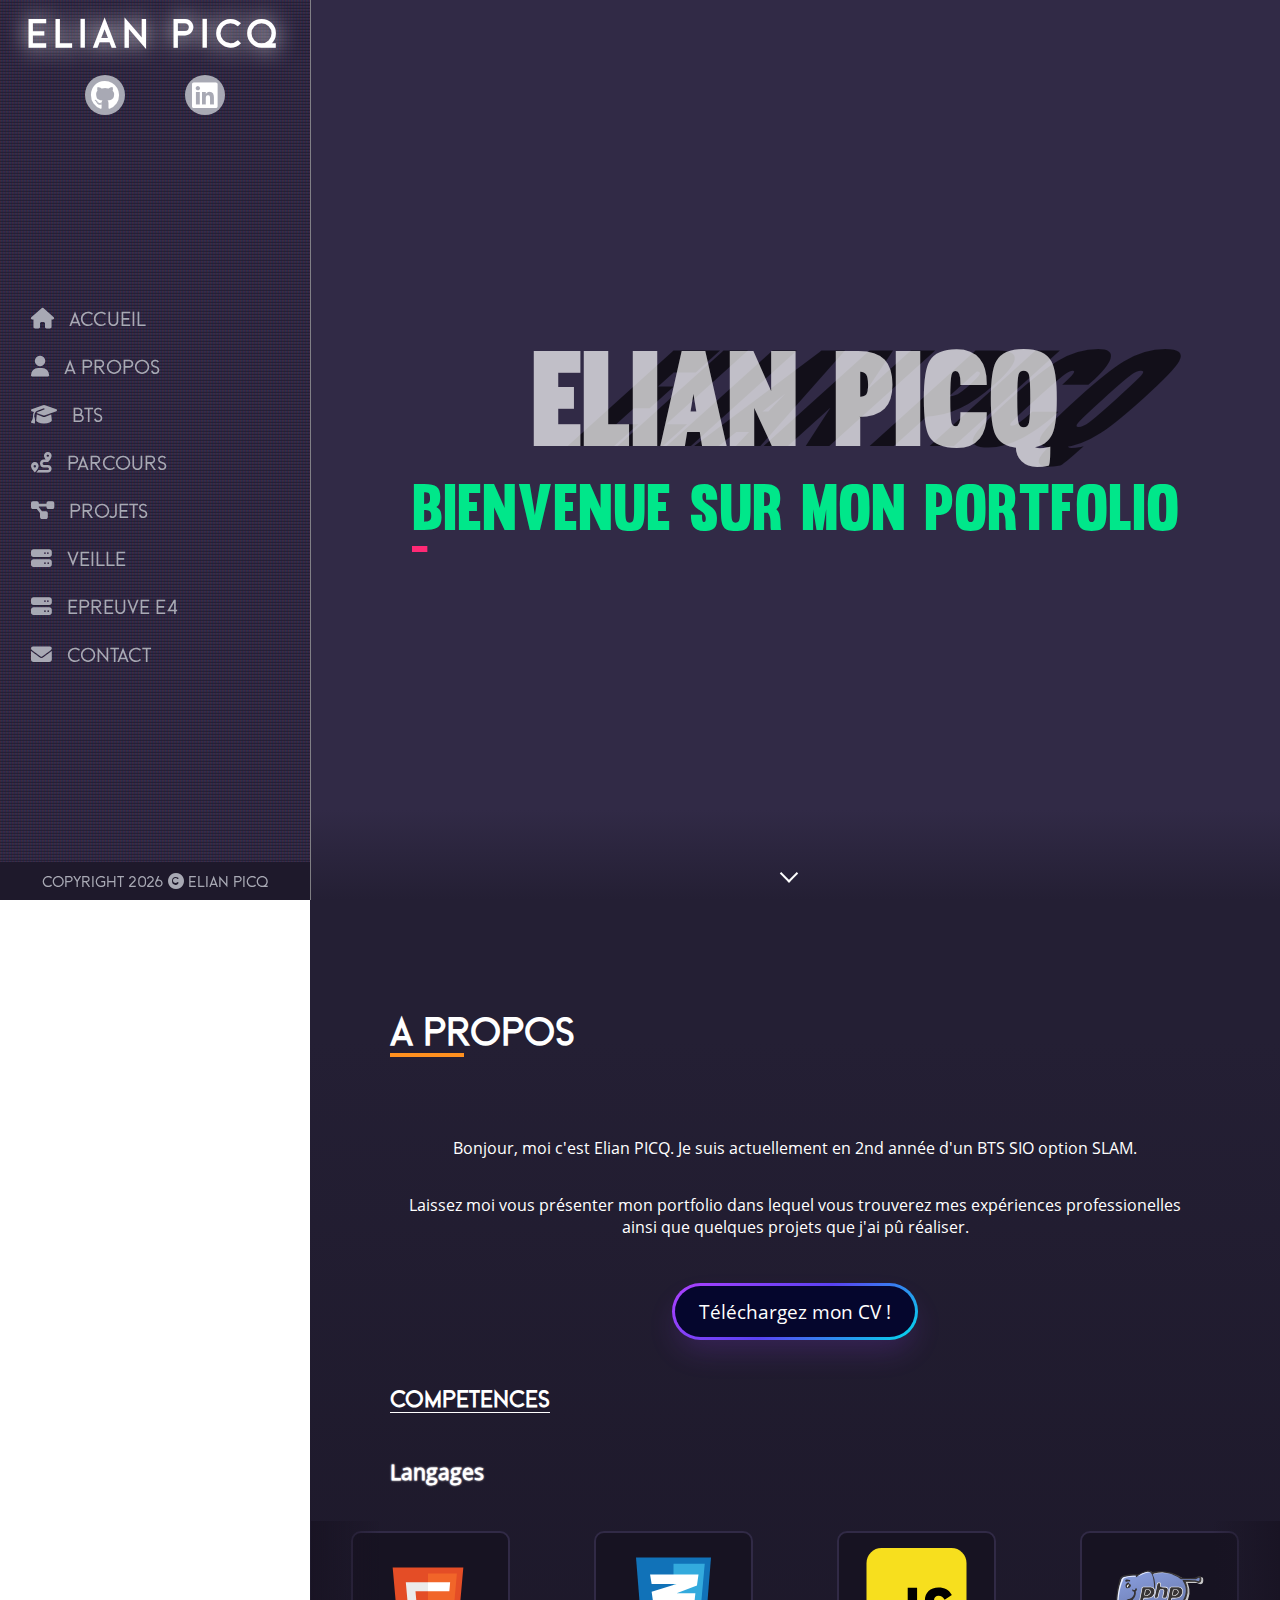
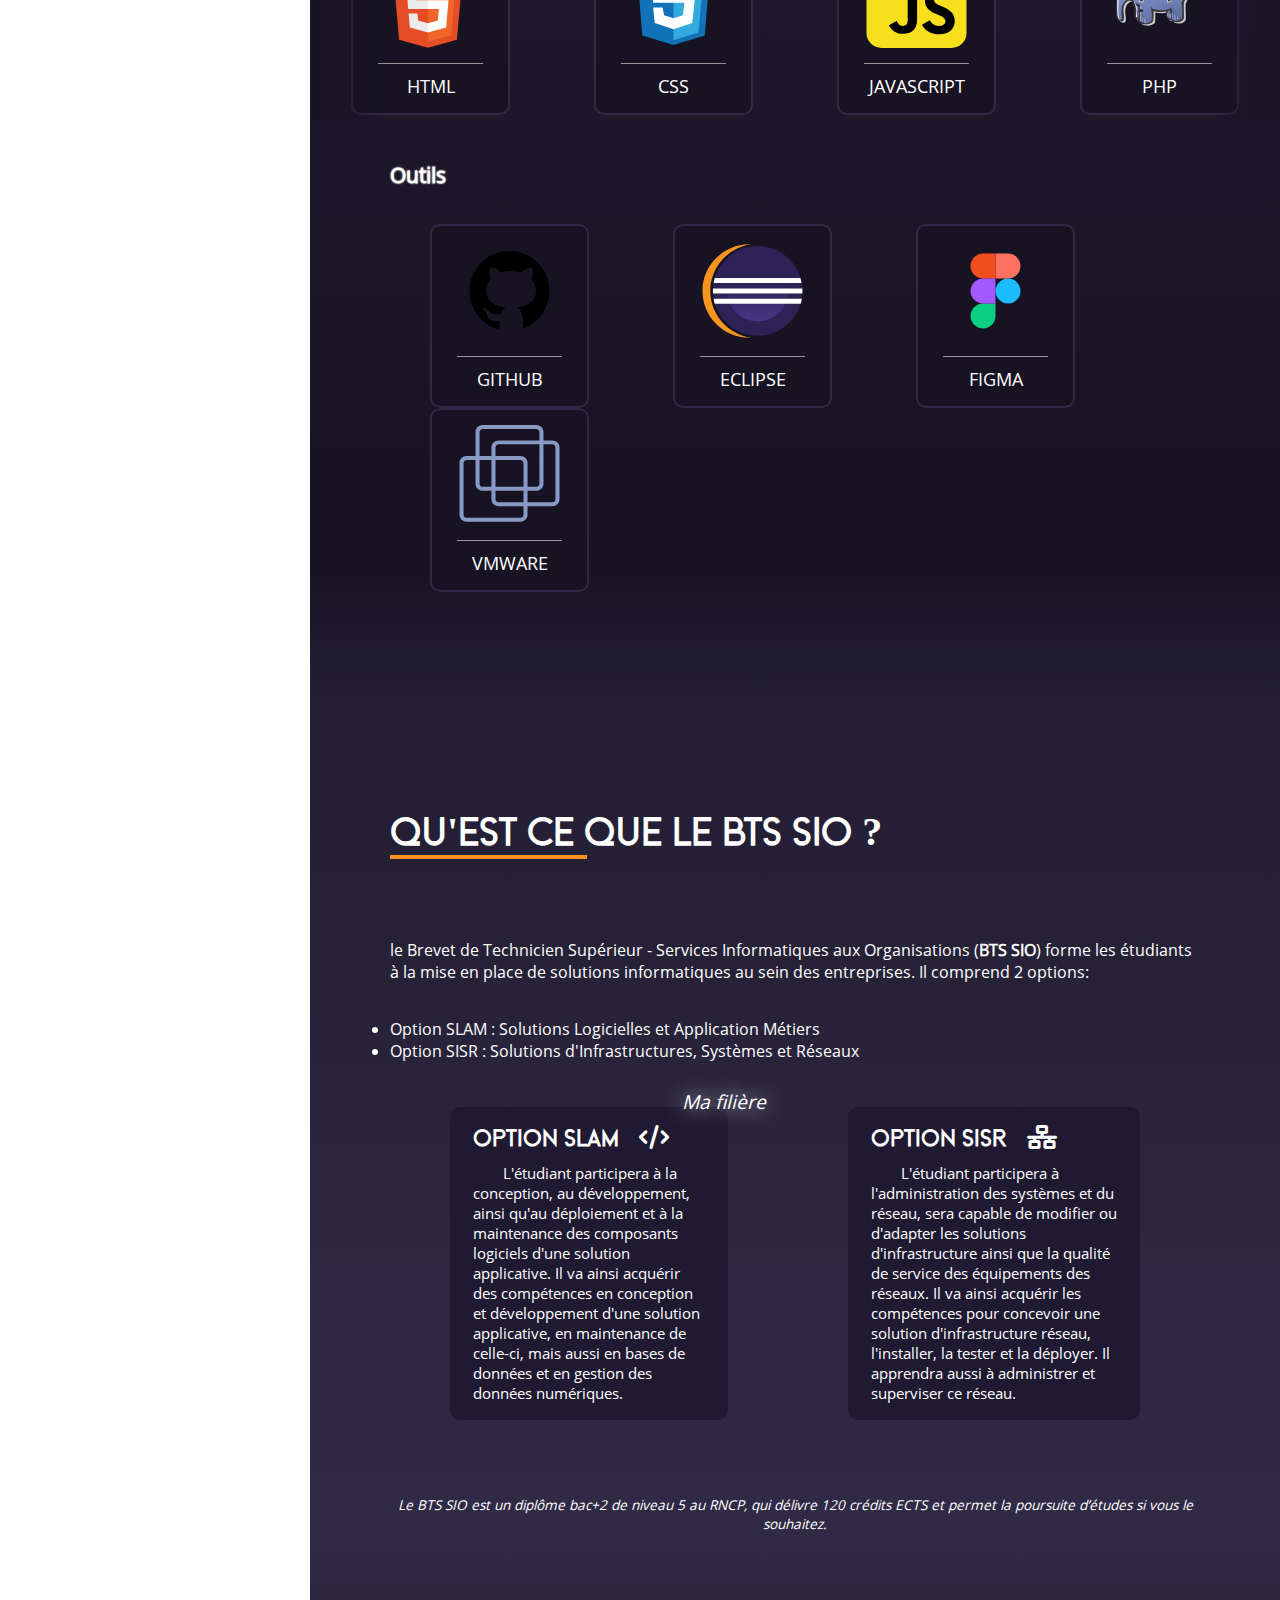
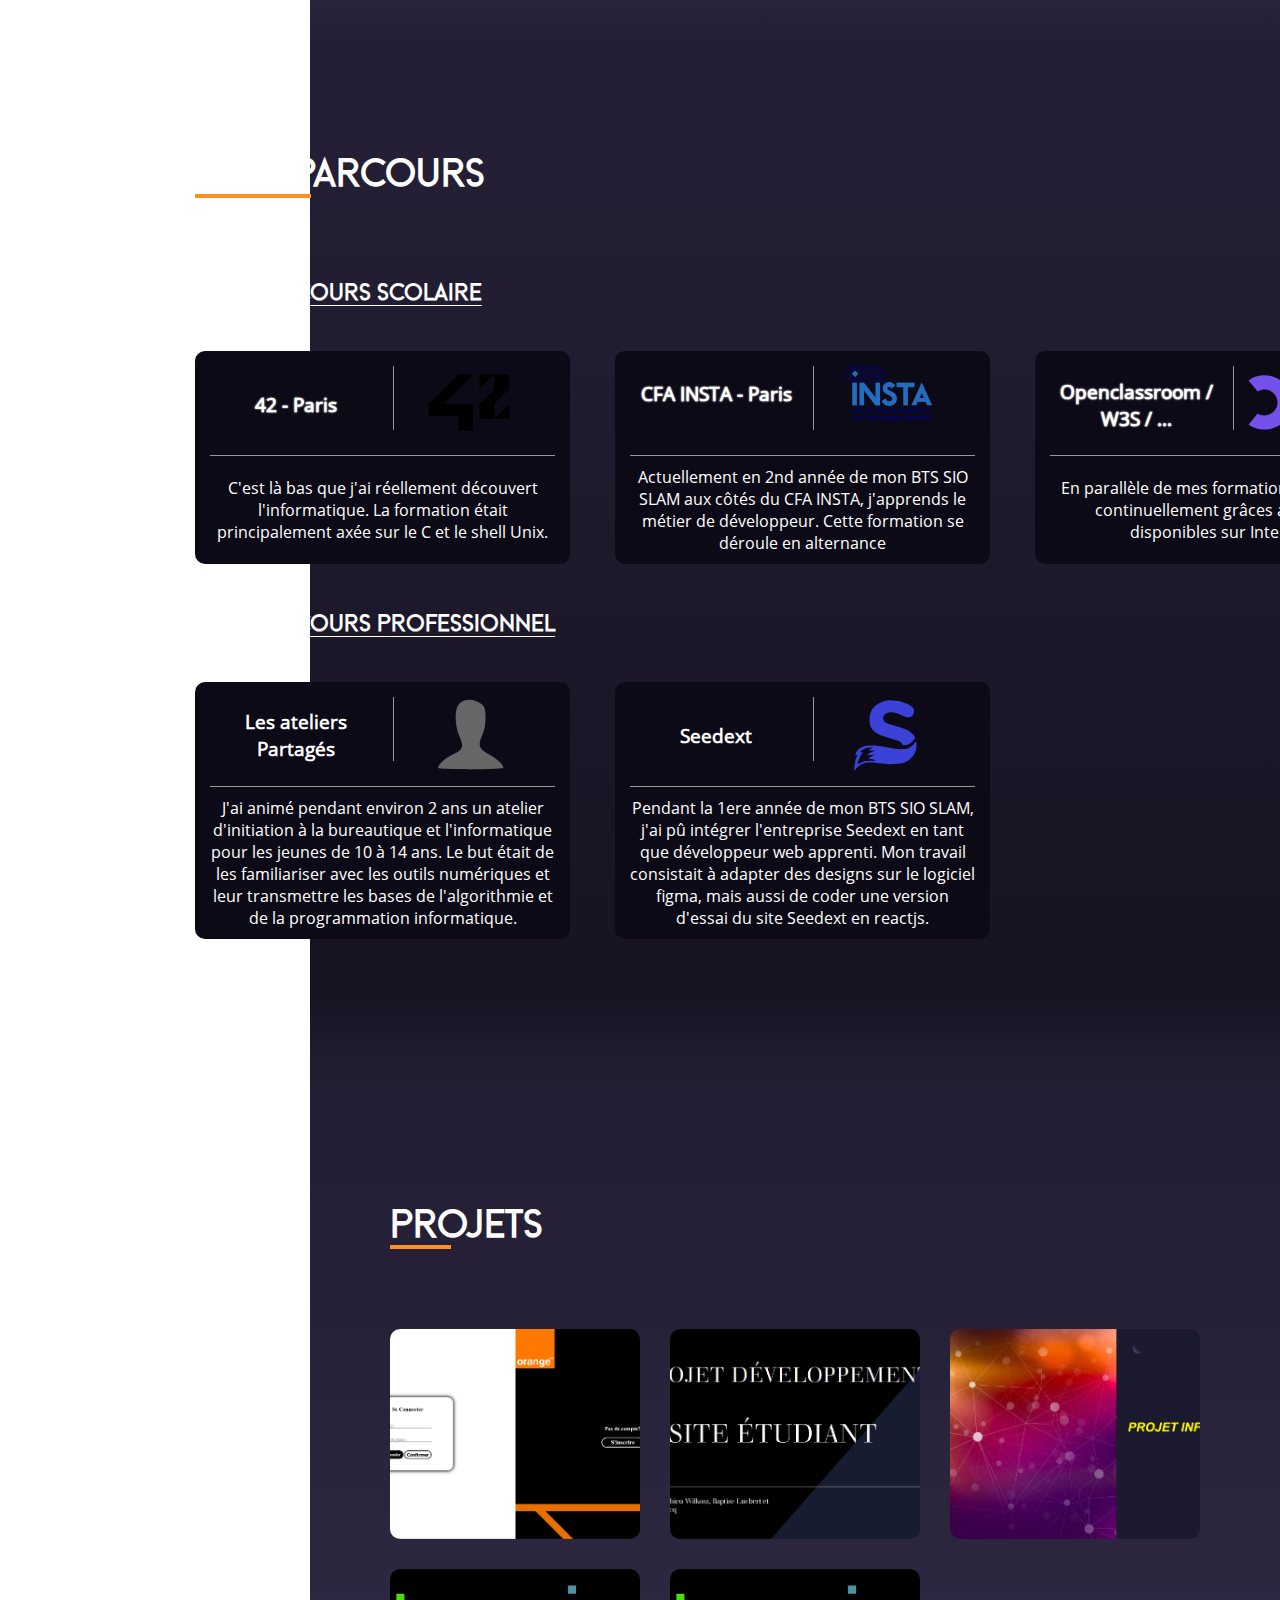
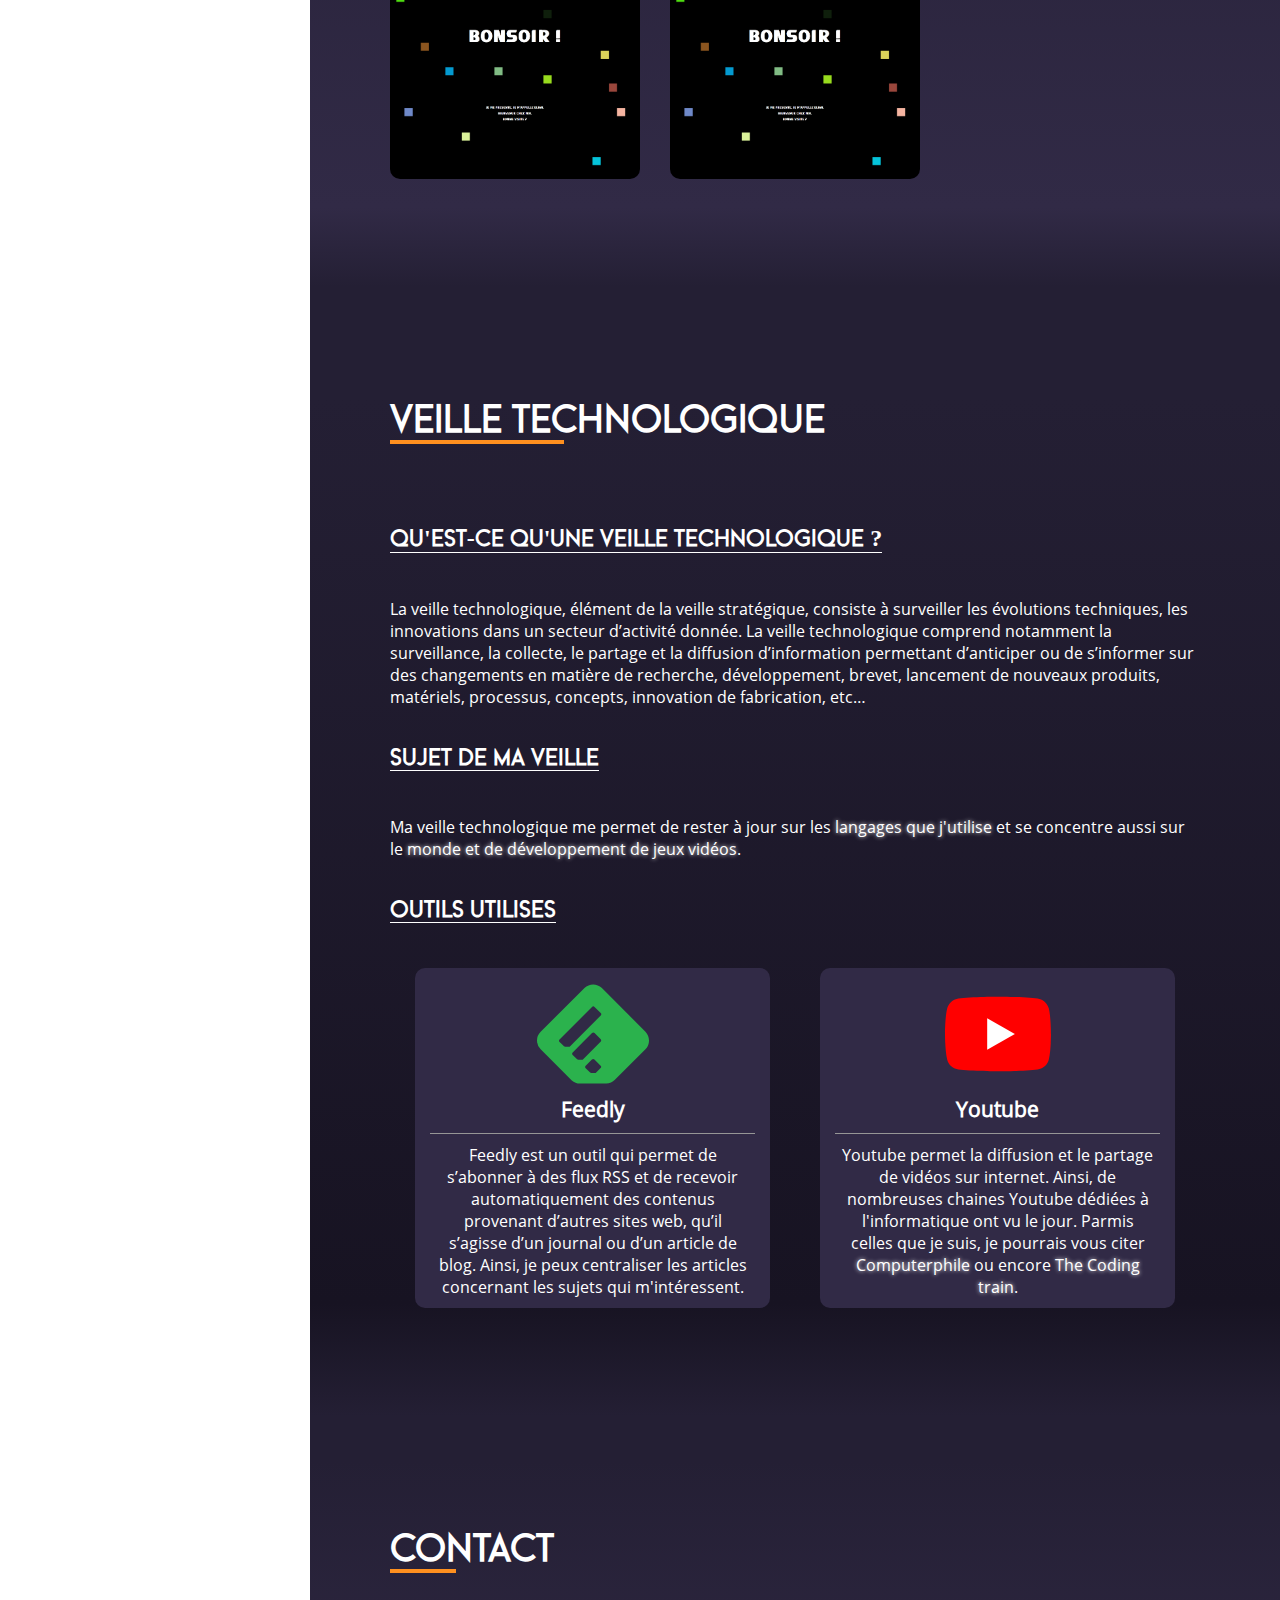
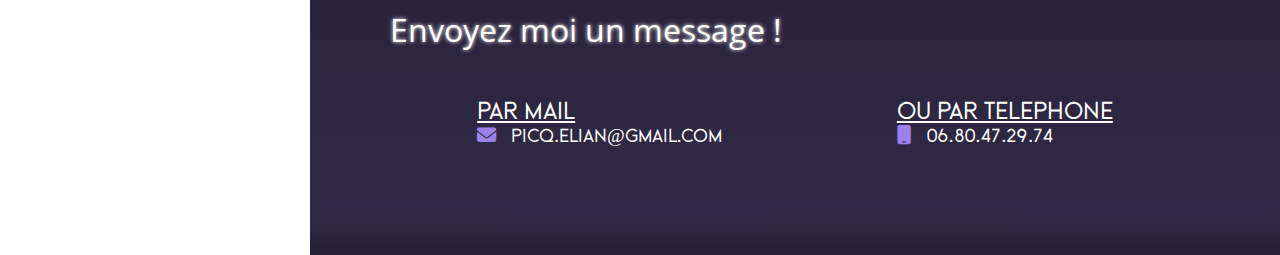
==== commit 13143ead: "ameliorations mineures et restructuration des pages de presentation des projets" ====
--- a/index.html
+++ b/index.html
@@ -14,10 +14,10 @@
 	<div id="header-top-info">
 		<h1 class="neon-text"><a href="#home">Elian PICQ</a></h1>
 		<div id="social-links">
-			<a href="https://github.com/ElianPICQ" alt="github" class="social-link-github social-link-icon" target="blank">
+			<a href="https://github.com/ElianPICQ" alt="github" class="social-link-github social-link-icon" target="_blank">
 				<i class="fa-brands fa-github"></i>
 			</a>
-			<a href="https://www.linkedin.com/in/elian-picq/" alt="linkedin" class="social-link-linkedin social-link-icon" target="blank">
+			<a href="https://www.linkedin.com/in/elian-picq/" alt="linkedin" class="social-link-linkedin social-link-icon" target="_blank">
 				<i class="fa-brands fa-linkedin"></i>
 			</a>
 		</div>
@@ -537,7 +537,7 @@
 		<div class="container">
 			<h2>Projets</h2>
 			<div id="project-card-container">
-				<a href="pages/projet-orange.html" target="_blank" class="projet-card-link">
+				<a href="pages/presa_projetOrange.html" class="projet-card-link">
 					<figure class="projet-card">
 						<img src="public/img/gestionDesPannes-orange.png" alt="Site Orange - Gestion des pannes" />
 						<div class="dark-filter"></div>
@@ -548,9 +548,9 @@
 					</figure>
 				</a>
 
-				<a href="pages/sitepresentation.html" target="_blank" class="projet-card-link">
+				<a href="pages/presa_sitePresentation.html" class="projet-card-link">
 					<figure class="projet-card">
-						<img src="public/img/bg_site-presa.png" alt="Site Orange - Gestion des pannes" />
+						<img src="public/img/bg_site-presa.png" alt="Site Présentation" />
 						<div class="dark-filter"></div>
 						<div class="projet-type"><span>Projet scolaire</span></div>
 						<figcaption>
@@ -559,9 +559,9 @@
 					</figure>
 				</a>
 
-				<a href="pages/sitepresentationwordpress.html" target="_blank" class="projet-card-link">
+				<a href="pages/presa_sitePresentationWordpress.html" class="projet-card-link">
 					<figure class="projet-card">
-						<img src="public/img/bg_site-presa-wp.png" alt="Site Orange - Gestion des pannes" />
+						<img src="public/img/bg_site-presa-wp.png" alt="Site Présentation - WordPress" />
 						<div class="dark-filter"></div>
 						<div class="projet-type"><span>Projet scolaire</span></div>
 						<figcaption>
@@ -570,9 +570,20 @@
 					</figure>
 				</a>
 
+				<a href="pages/presa_snake.html" class="projet-card-link">
+					<figure class="projet-card">
+						<img src="public/img/site-perso-front.png" alt="Projet perso - Snake" />
+						<div class="dark-filter"></div>
+						<div class="projet-type"><span>Projet perso</span></div>
+						<figcaption>
+							<h3>Snake SDL2</h3>
+						</figcaption>
+					</figure>
+				</a>
+
 				<a href="https://elianpicq.github.io/Prototype-2/" target="_blank" class="projet-card-link">
 					<figure class="projet-card">
-						<img src="public/img/site-perso-front.png" alt="Site Orange - Gestion des pannes" />
+						<img src="public/img/site-perso-front.png" alt="Projet perso - Frontend" />
 						<div class="dark-filter"></div>
 						<div class="projet-type"><span>Projet perso</span></div>
 						<figcaption>
--- a/public/css/styles.css
+++ b/public/css/styles.css
@@ -454,7 +454,7 @@
 }
 
 .container {
-  max-width: 1200px;
+  max-width: 1115px;
   margin: 0 80px;
 }
 
@@ -529,8 +529,12 @@
   font-family: "coolvetica";
 }
 
-.mb-20 {
-  margin-bottom: 20px;
+.mt-18 {
+  margin-top: 18px;
+}
+
+.mb-18 {
+  margin-bottom: 18px;
 }
 
 .mb-35 {
@@ -1146,7 +1150,45 @@
   color: #fff;
 }
 
+.other-main .container {
+  display: flex;
+  flex-direction: column;
+  width: 100%;
+}
+
 .other-main h2 {
   margin: 50px 0;
   font-size: 2em;
+}
+
+.other-main h3 {
+  border-color: #ff901f;
+  margin: 25px 0;
+}
+
+.projet-text {
+  margin-left: 35px;
+}
+
+.projet-list {
+  list-style-type: disclosure-closed;
+}
+
+.projet-list li:not(:first-child) {
+  margin-top: 6px;
+}
+
+.projet-link {
+  color: #e6b9f7;
+  text-decoration: none;
+}
+
+.projet-link:hover {
+  color: #fff;
+  text-decoration: underline;
+}
+
+.other-main iframe {
+  align-self: center;
+  margin-top: 35px;
 }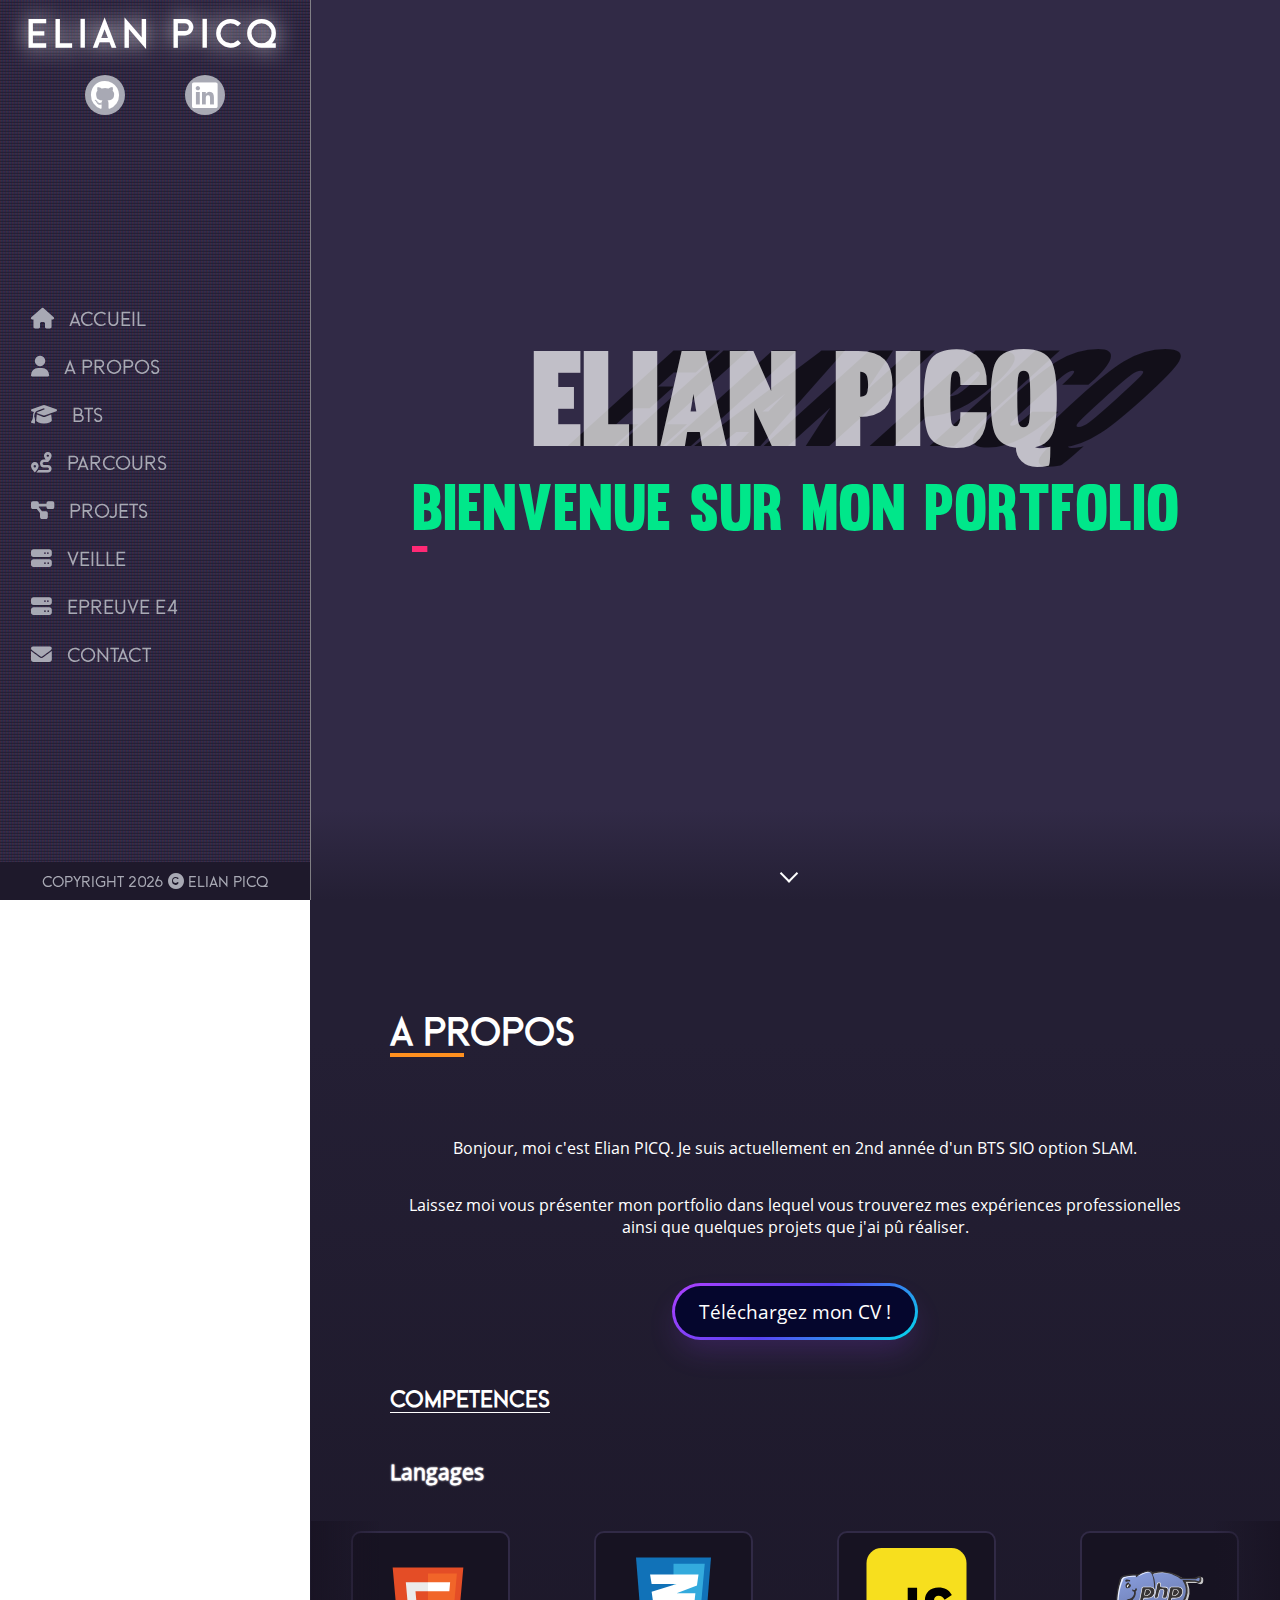
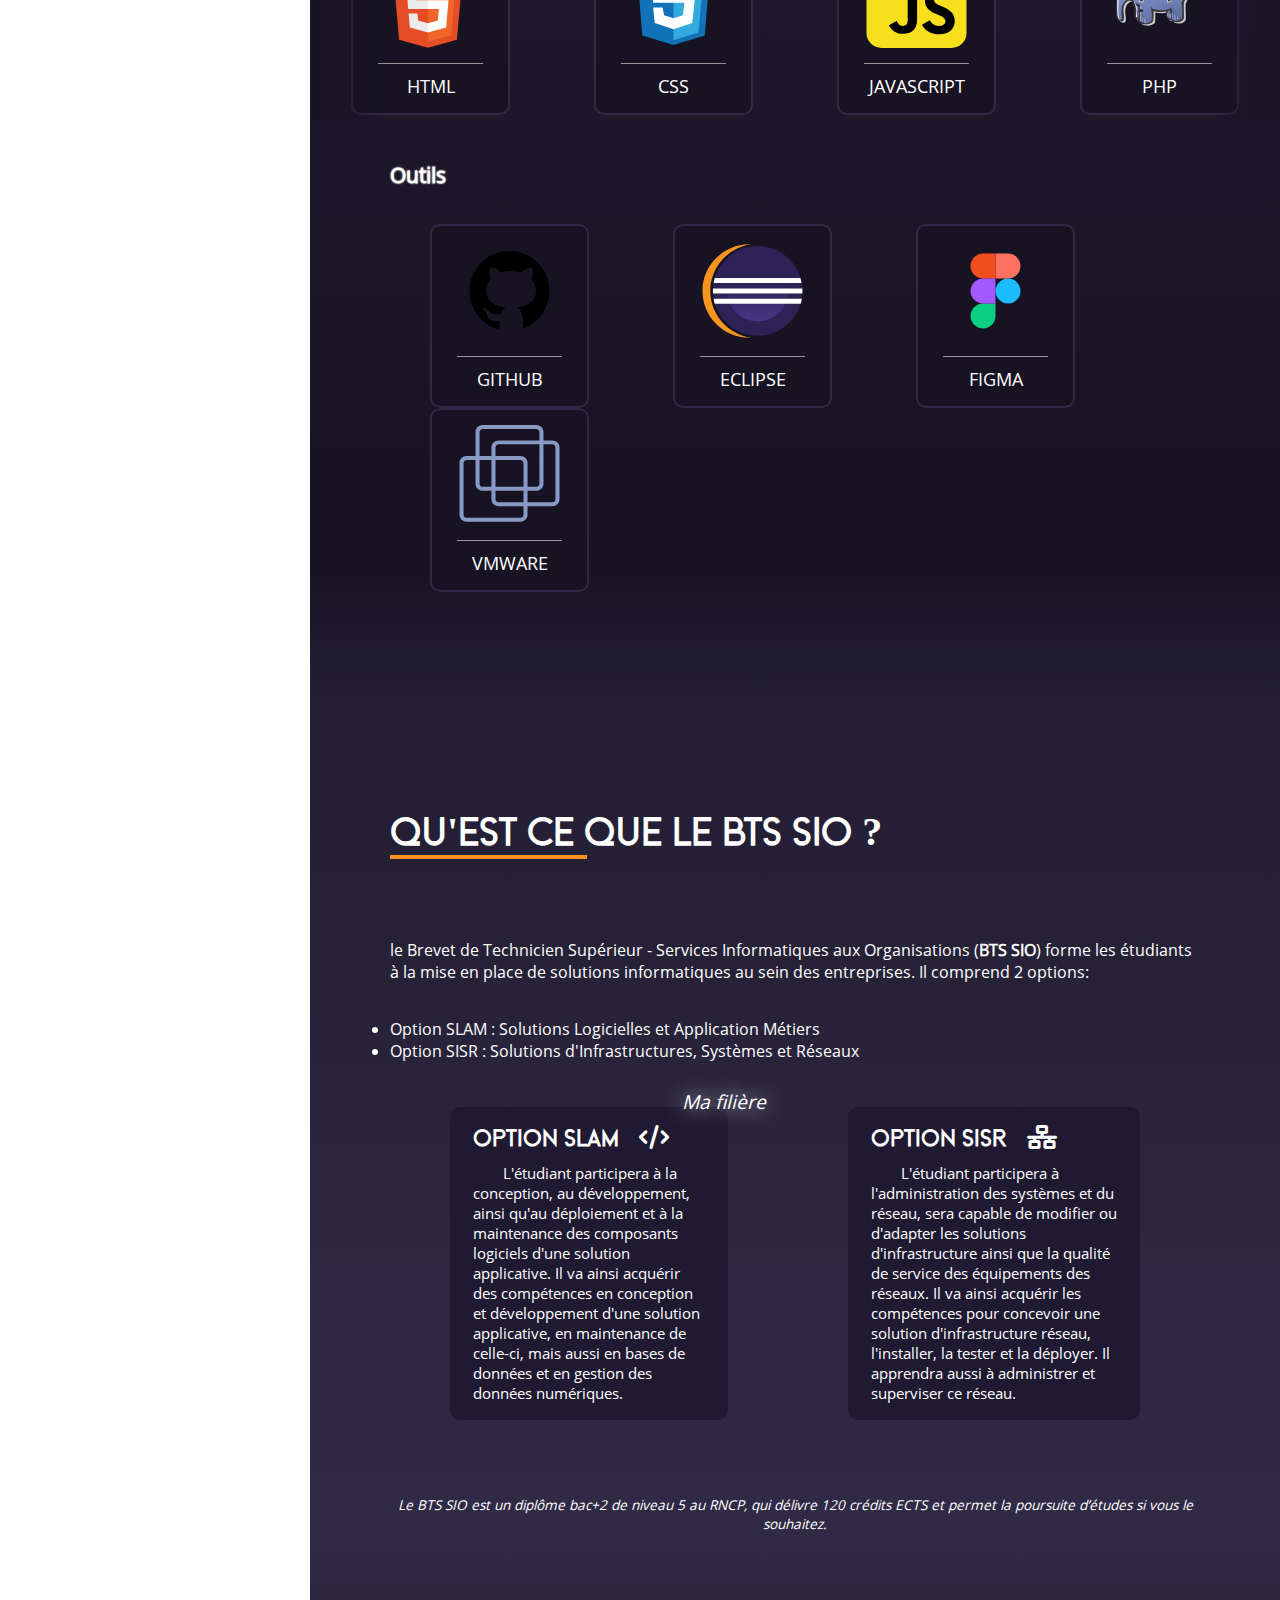
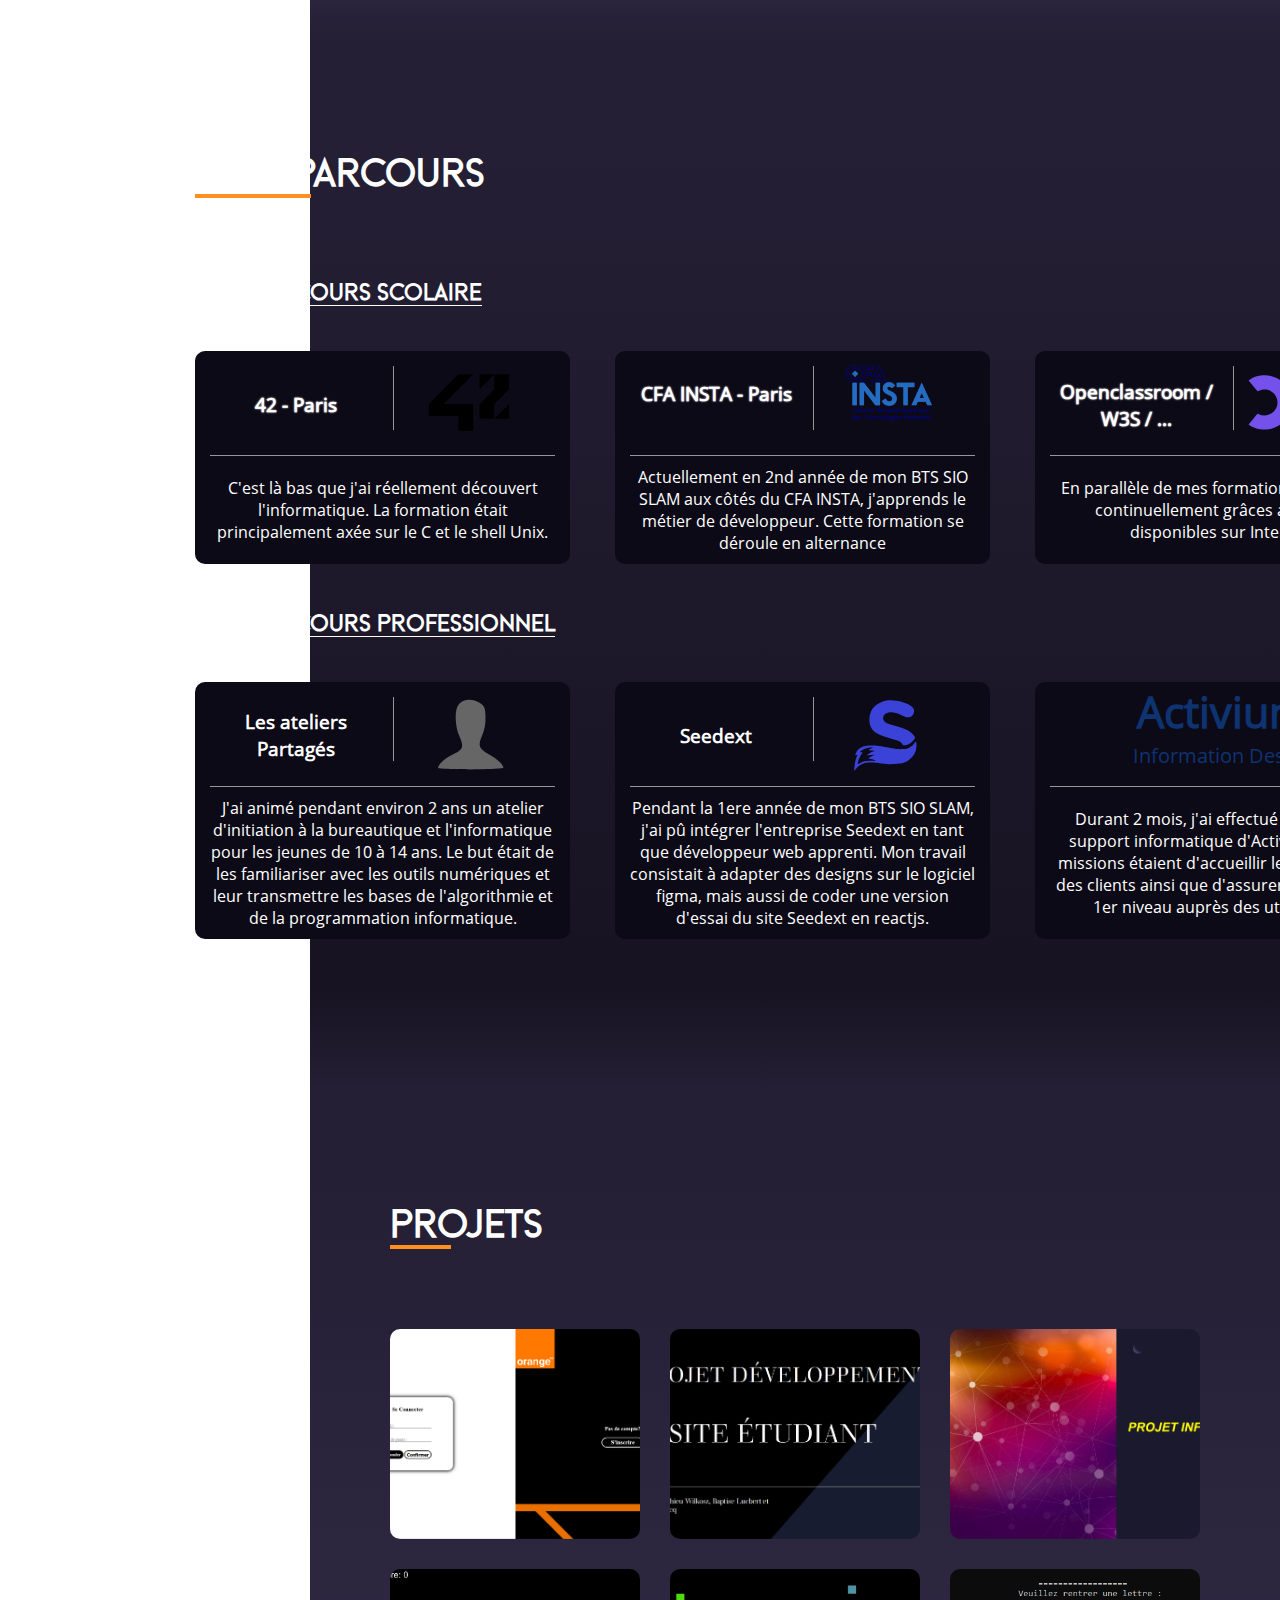
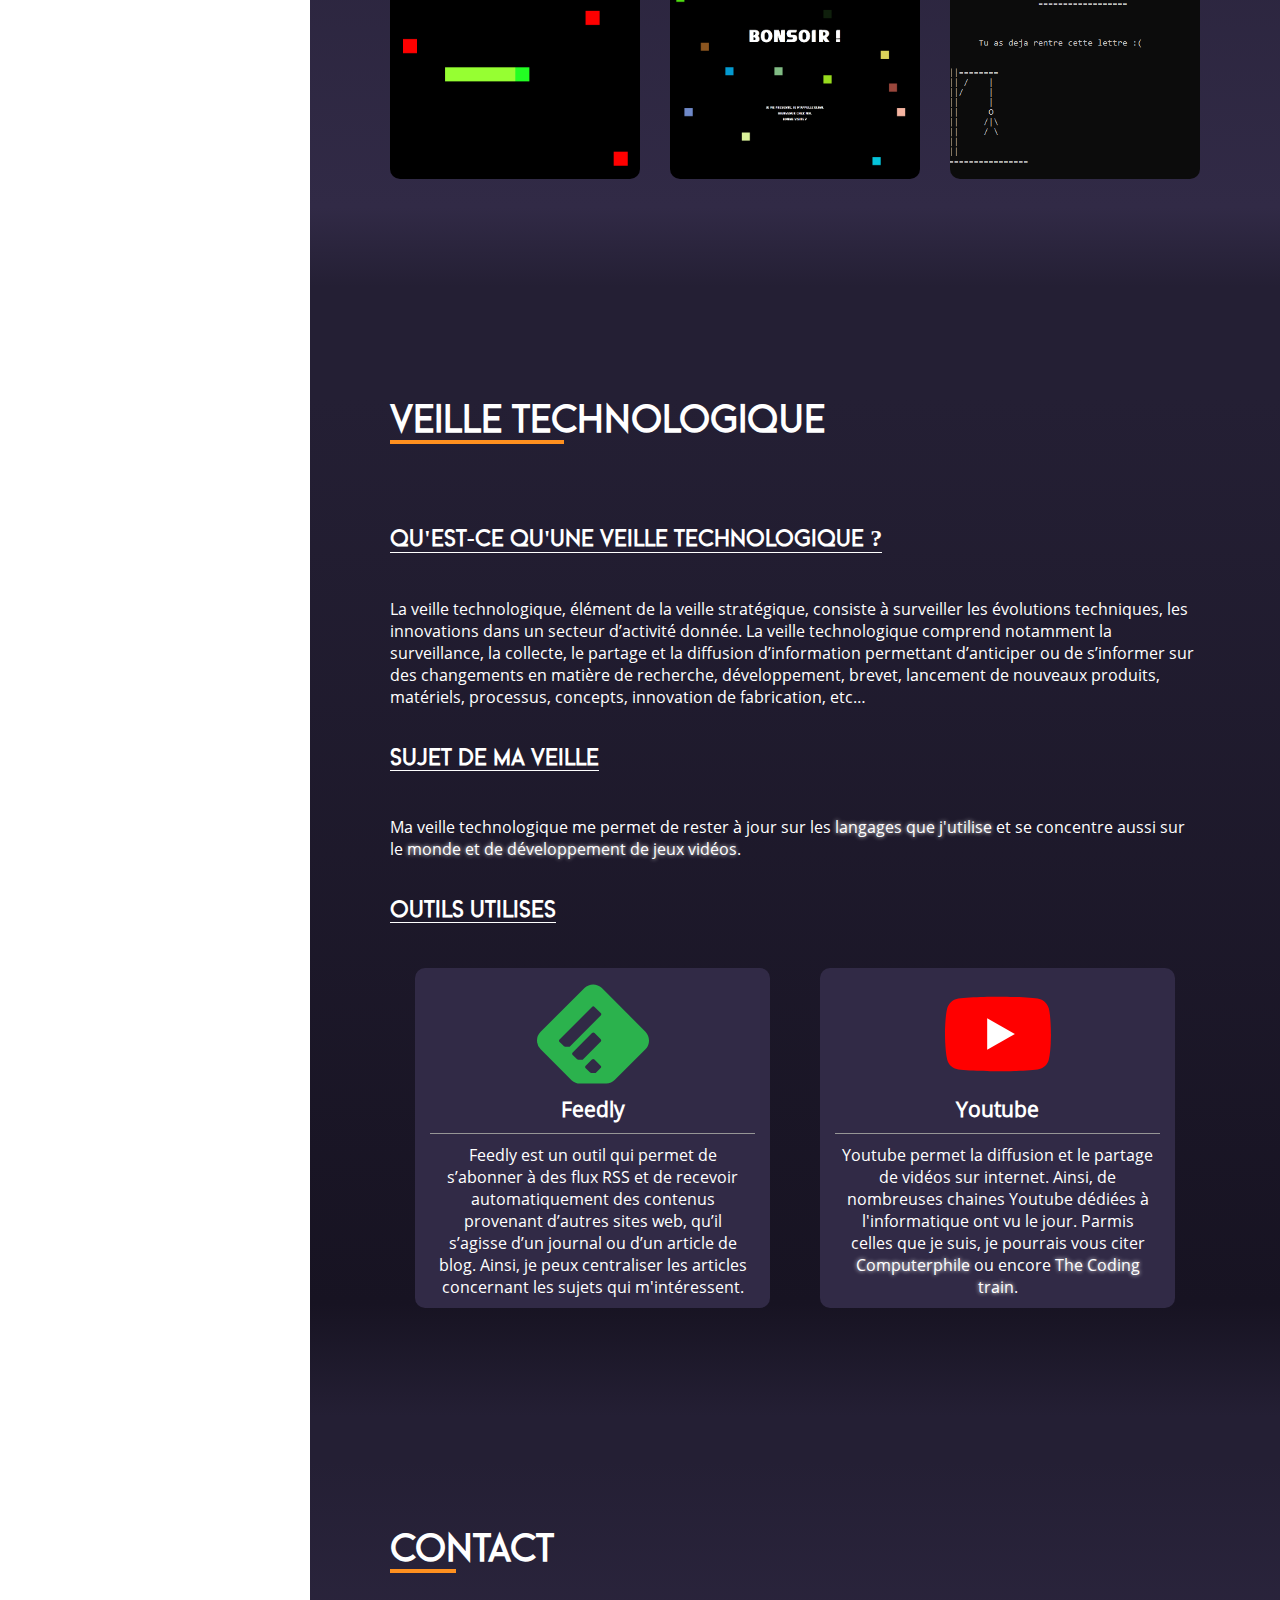
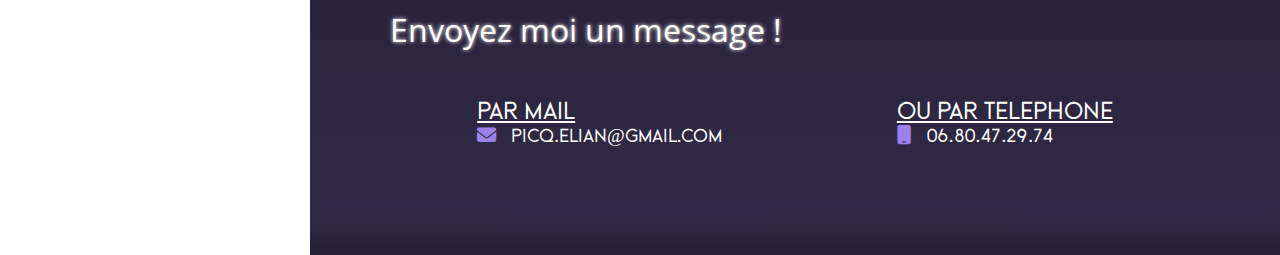
==== commit 5c025836: "ajout d'une exp pro et d un projet - vignette snake_sdl a mtn son image" ====
--- a/index.html
+++ b/index.html
@@ -93,7 +93,7 @@
 				<p class="mb-35">Bonjour, moi c'est Elian PICQ. Je suis actuellement en 2nd année d'un BTS SIO option SLAM.</p>
 				<p class="mb-45">Laissez moi vous présenter mon portfolio dans lequel vous trouverez mes expériences professionelles ainsi que quelques projets que j'ai pû réaliser.</p>
 
-				<a href="public/document/CV_PICQElian.pdf" download="public/document/CV_PICQElian.pdf" class="shiny-btn" class="_blank"><span>Téléchargez mon CV !</span></a>
+				<a href="public/document/CV_PICQElian.pdf" download="public/document/CV_PICQElian.pdf" class="shiny-btn" target="_blank"><span>Téléchargez mon CV !</span></a>
 			</div>
 			<div id="skills-container">
 				<h3>Compétences</h3>
@@ -527,6 +527,21 @@
 							Pendant la 1ere année de mon BTS SIO SLAM, j'ai pû intégrer l'entreprise Seedext en tant que développeur web apprenti. Mon travail consistait à adapter des designs sur le logiciel figma, mais aussi de coder une version d'essai du site Seedext en reactjs.
 						</p>
 					</div>
+
+					<div class="parcours-card">
+						<a href="https://www.seedext.com/fr/accueil" target="_blank">
+						<div class="parcours-card-head parcours-card-activium">
+							<h4>Activium</h4>
+							<p>Information Design</p>
+						</div>
+						</a>
+
+						<div class="skill-card-separator"></div>
+						
+						<p>
+							Durant 2 mois, j'ai effectué un stage au support informatique d'Activium-ID. Mes missions étaient d'accueillir les solicitations des clients ainsi que d'assurer le support de 1er niveau auprès des utilisateurs.
+						</p>
+					</div>
 				</div>
 
 			</div>
@@ -572,7 +587,7 @@
 
 				<a href="pages/presa_snake.html" class="projet-card-link">
 					<figure class="projet-card">
-						<img src="public/img/site-perso-front.png" alt="Projet perso - Snake" />
+						<img src="public/img/snake_sdl.png" alt="Projet perso - Snake" />
 						<div class="dark-filter"></div>
 						<div class="projet-type"><span>Projet perso</span></div>
 						<figcaption>
@@ -588,6 +603,17 @@
 						<div class="projet-type"><span>Projet perso</span></div>
 						<figcaption>
 							<h3>Site d'entrainement front-end</h3>
+						</figcaption>
+					</figure>
+				</a>
+
+				<a href="pages/presa_pendu_c.html" class="projet-card-link">
+					<figure class="projet-card">
+						<img src="public/img/pendu_c.png" alt="Projet perso - Pendu C" />
+						<div class="dark-filter"></div>
+						<div class="projet-type"><span>Projet perso</span></div>
+						<figcaption>
+							<h3>Pendu console en C</h3>
 						</figcaption>
 					</figure>
 				</a>
--- a/public/css/styles.css
+++ b/public/css/styles.css
@@ -884,6 +884,22 @@
   width: 50%;
 }
 
+.parcours-card-activium {
+  position: relative;
+  top: -10px;
+  display: flex;
+  flex-direction: column;
+  color: #0d3371;
+}
+
+.parcours-card-activium h4 {
+  font-size: 2.7em;
+}
+
+.parcours-card-activium p {
+  font-size: 1.28em;
+}
+
 .double-logo {
   display: flex;
   justify-content: center;
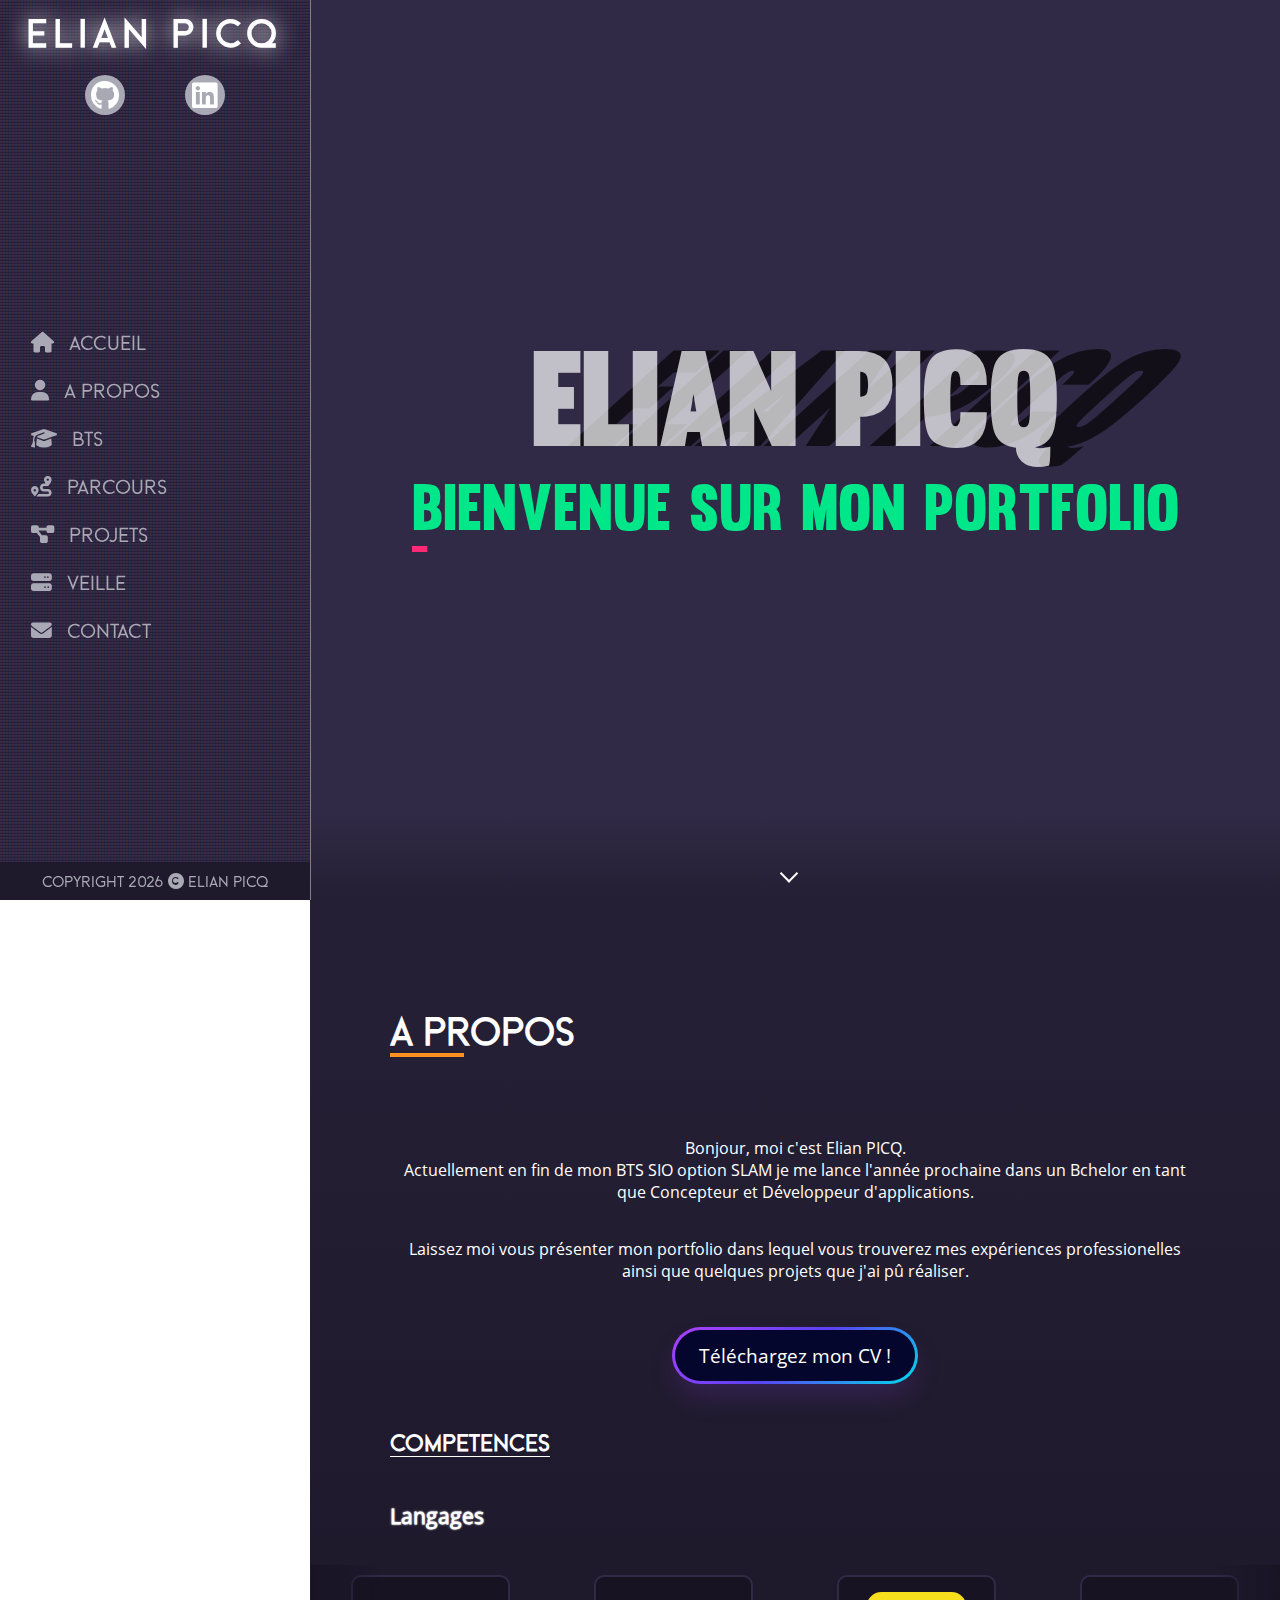
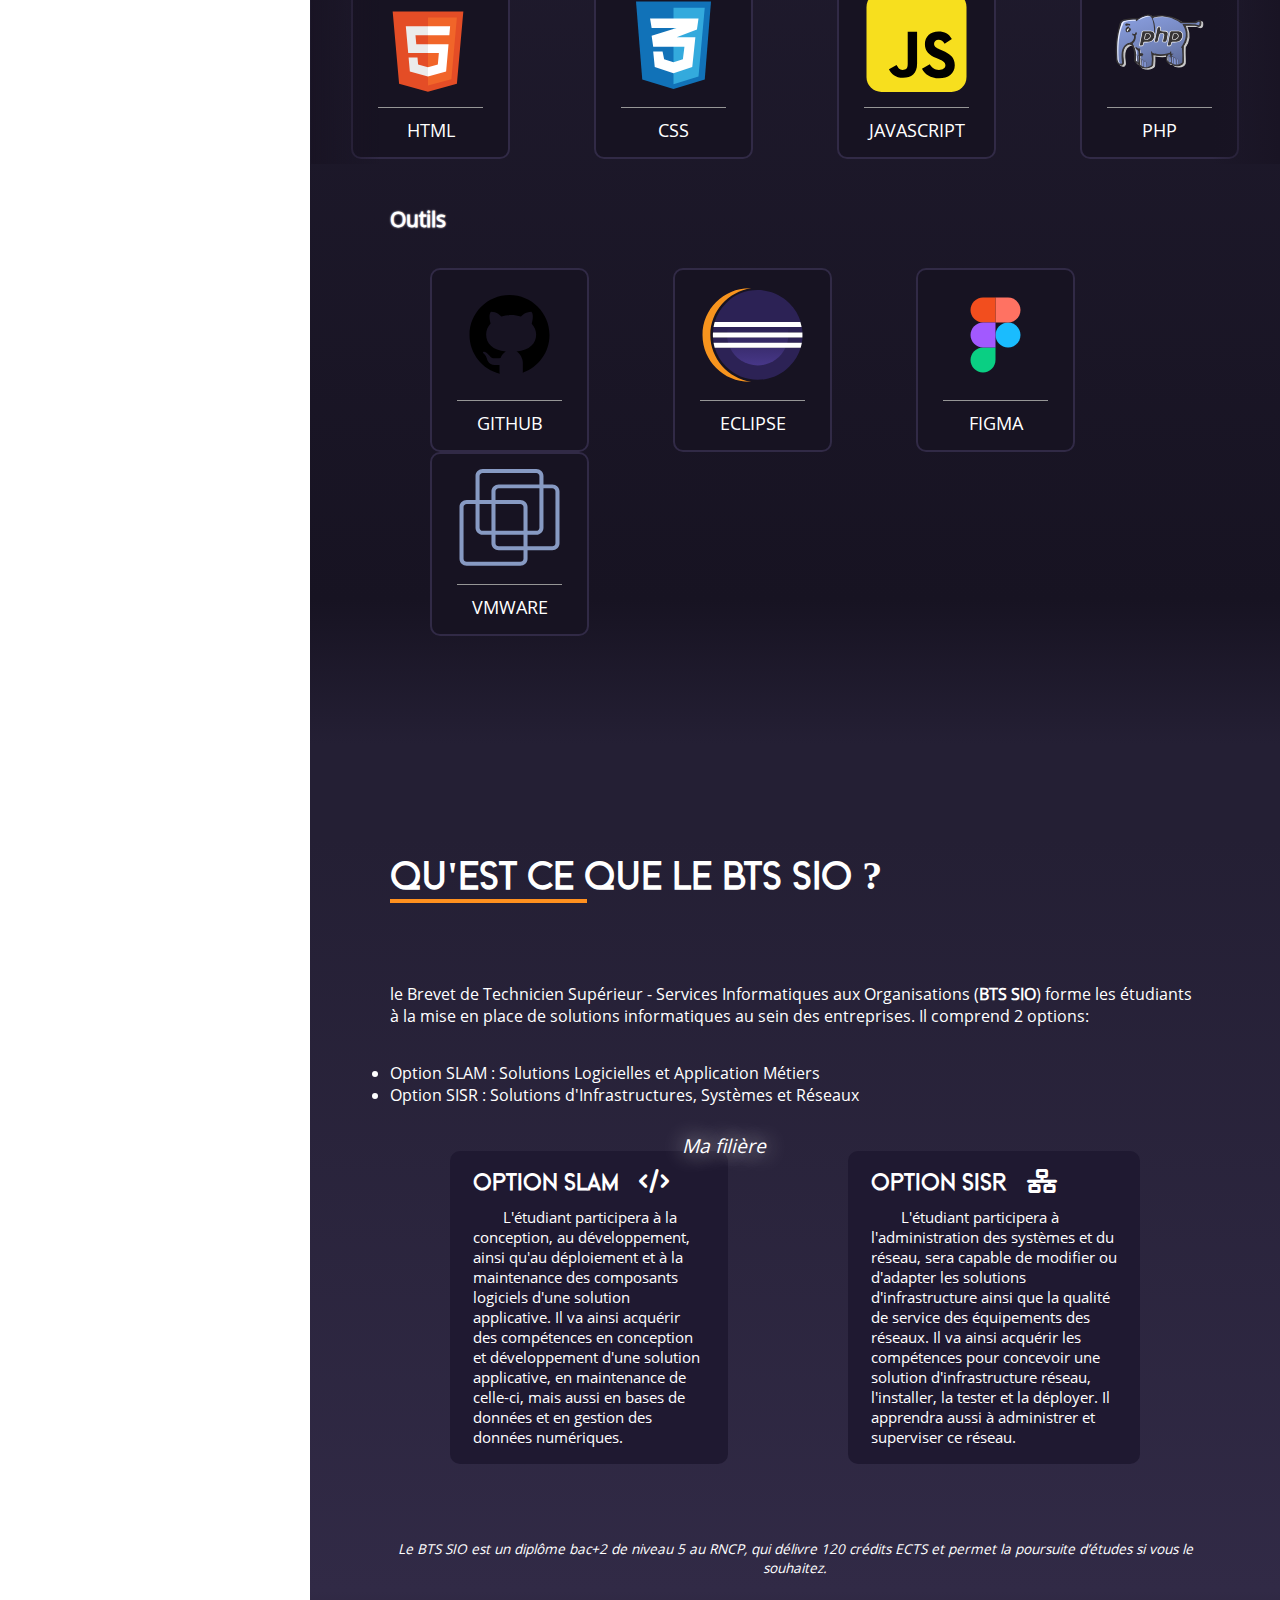
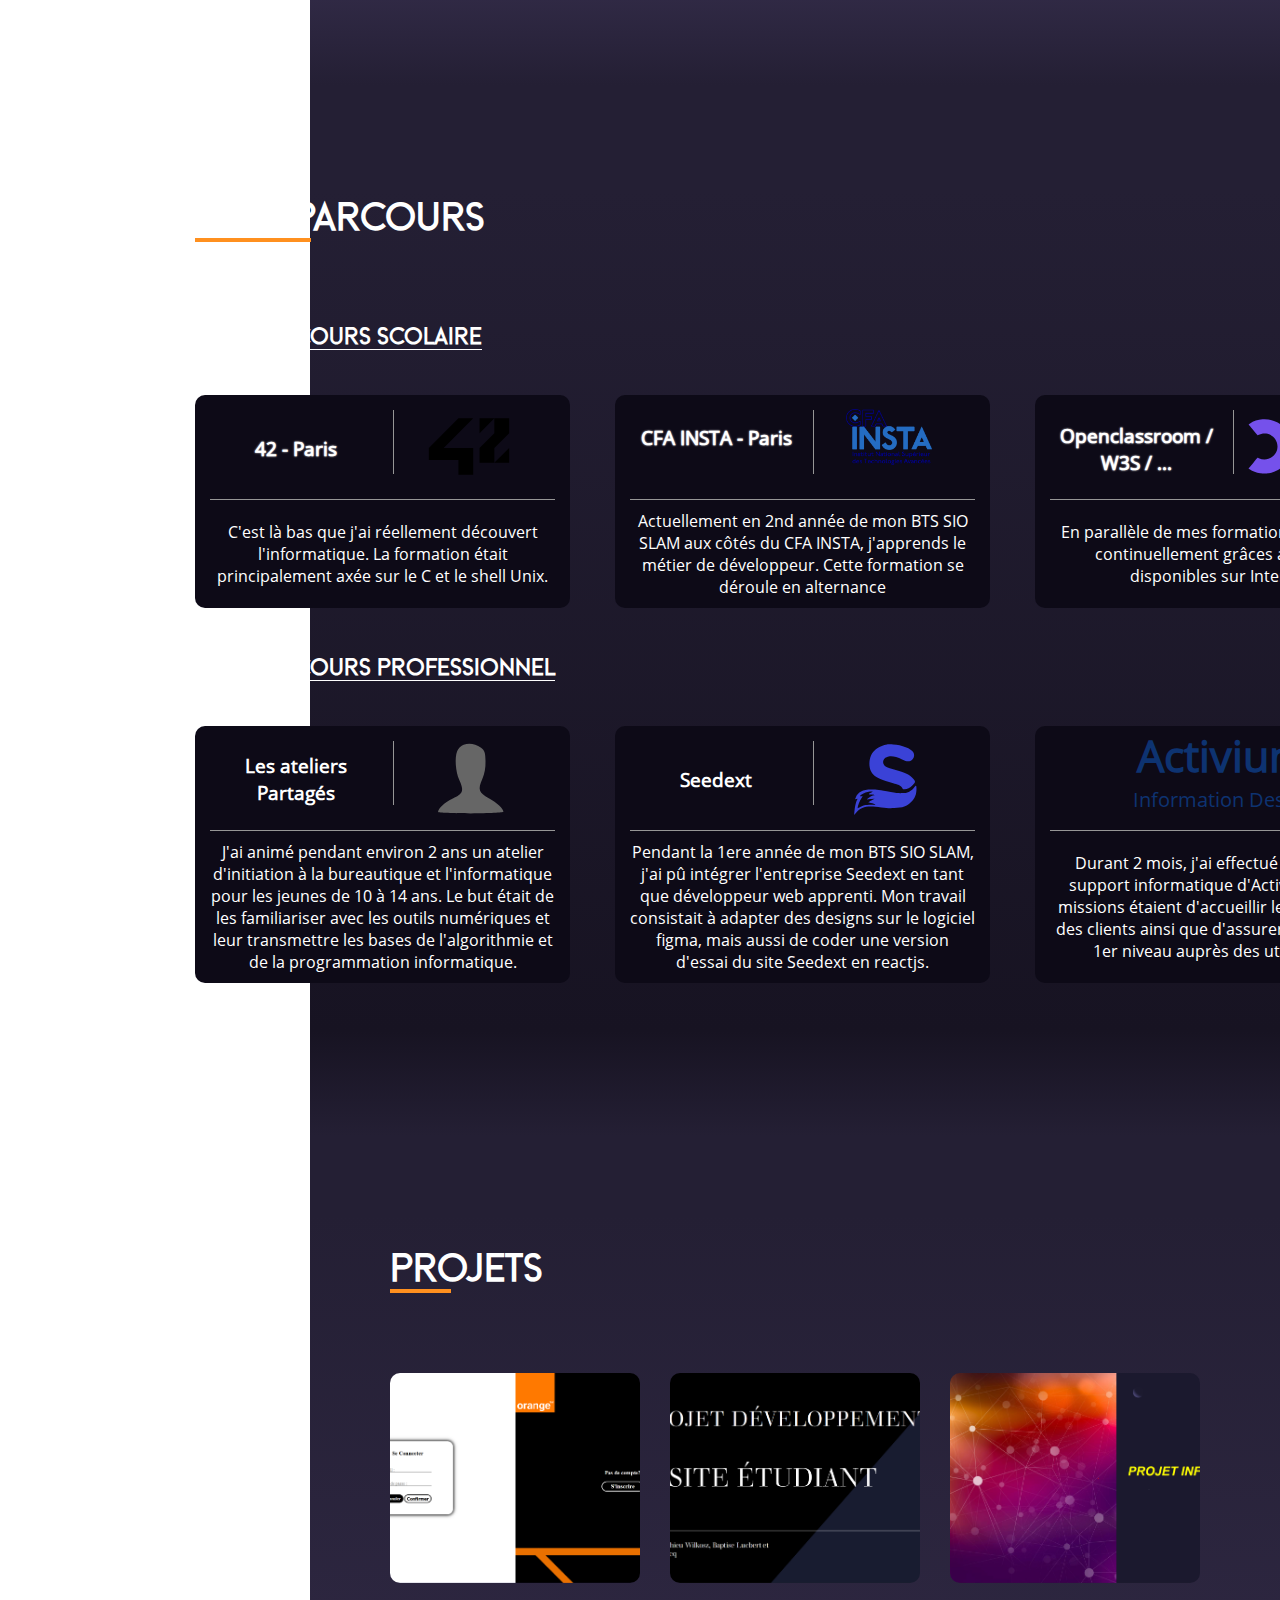
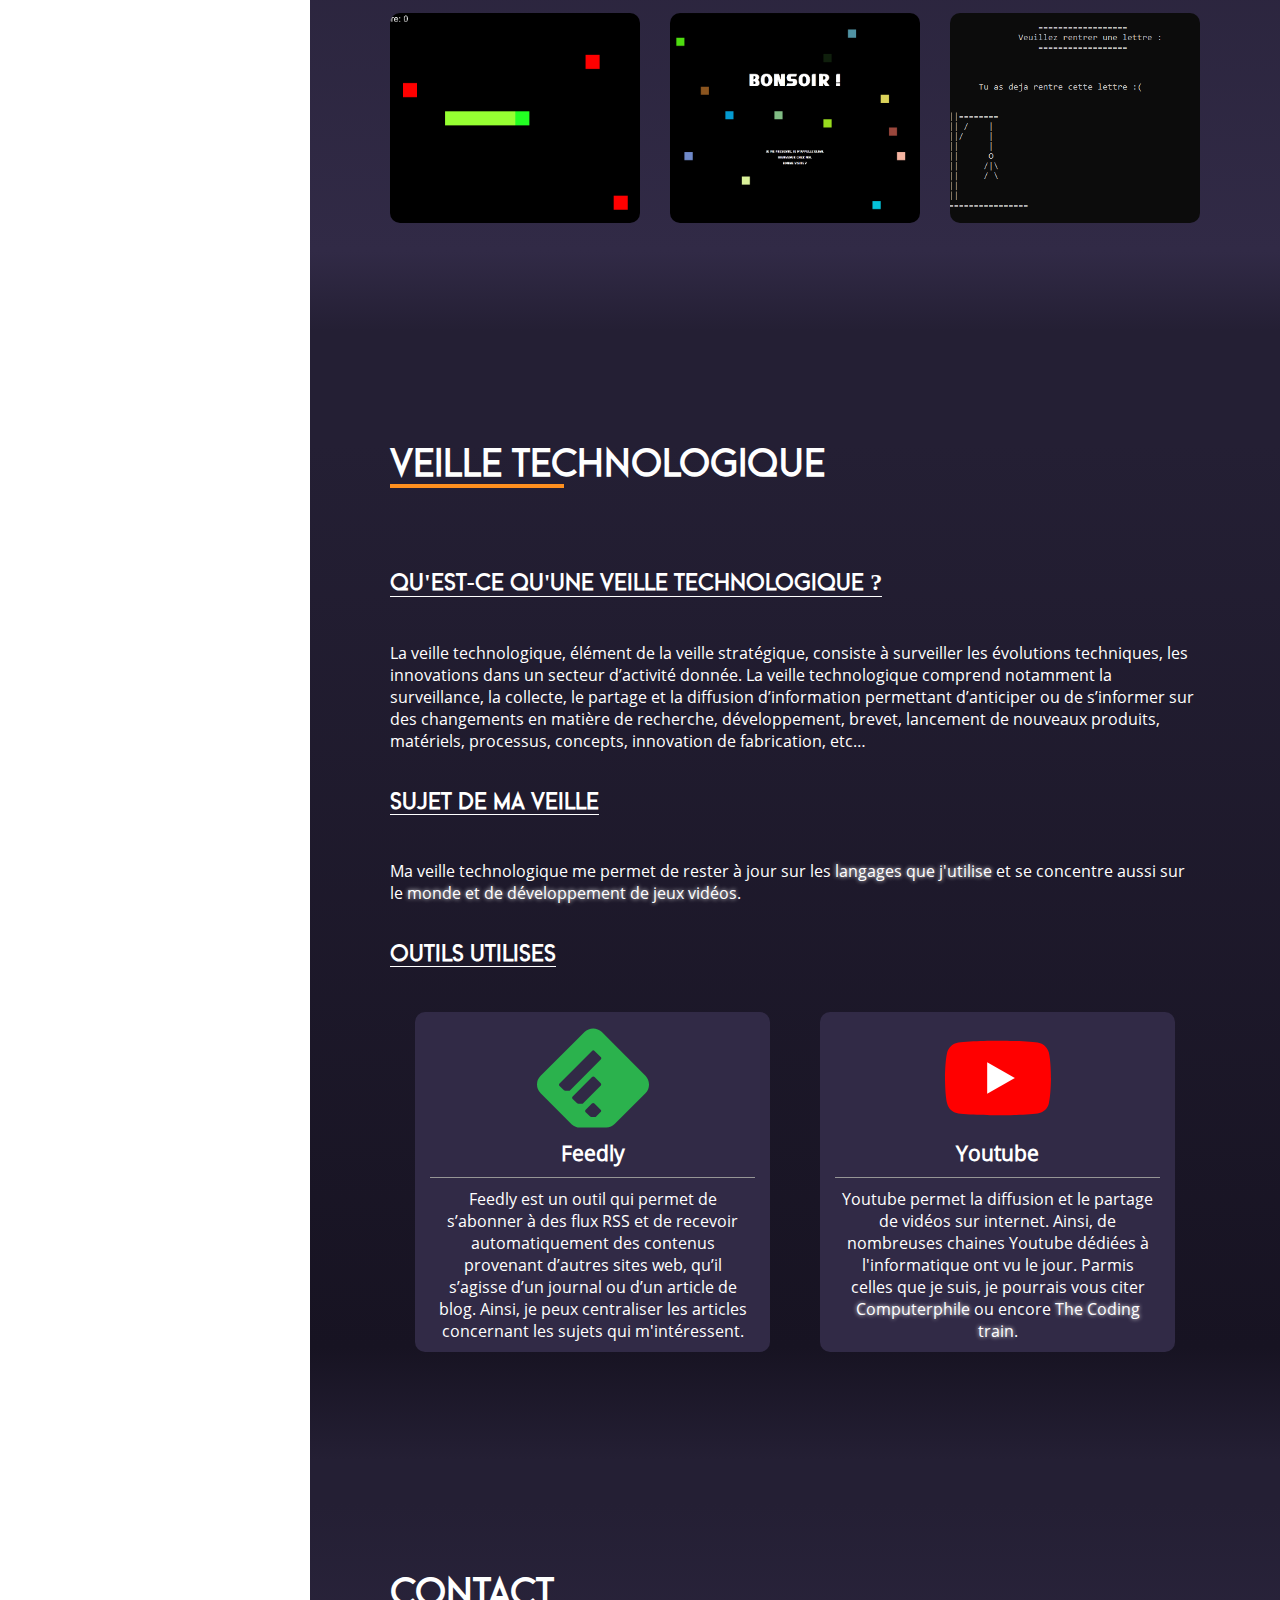
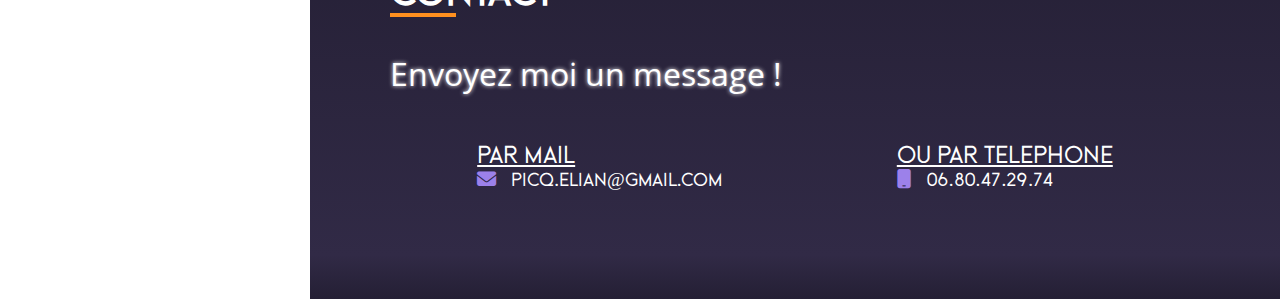
==== commit aef3f822: "retrait epreuve e4" ====
--- a/index.html
+++ b/index.html
@@ -31,7 +31,6 @@
 			<li><a href="#parcours"><i class="fa-solid fa-route"></i>Parcours</a></li>
 			<li><a href="#projet"><i class="fa-solid fa-diagram-project"></i>Projets</a></li>
 			<li><a href="#veille"><i class="fa-solid fa-server"></i>Veille</a></li>
-			<li><a href="pages/epreuvee4.html"><i class="fa-solid fa-server"></i>Epreuve E4</a></li>
 			<li><a href="#contact"><i class="fa-solid fa-envelope"></i>Contact</a></li>
 		</ul>
 	</nav>
@@ -90,7 +89,8 @@
 			<h2>A Propos</h2>
 			
 			<div id="about-me-header">
-				<p class="mb-35">Bonjour, moi c'est Elian PICQ. Je suis actuellement en 2nd année d'un BTS SIO option SLAM.</p>
+				<p>Bonjour, moi c'est Elian PICQ.</p>
+				<p class="mb-35">Actuellement en fin de mon BTS SIO option SLAM je me lance l'année prochaine dans un Bchelor en tant que Concepteur et Développeur d'applications.</p>
 				<p class="mb-45">Laissez moi vous présenter mon portfolio dans lequel vous trouverez mes expériences professionelles ainsi que quelques projets que j'ai pû réaliser.</p>
 
 				<a href="public/document/CV_PICQElian.pdf" download="public/document/CV_PICQElian.pdf" class="shiny-btn" target="_blank"><span>Téléchargez mon CV !</span></a>
@@ -551,6 +551,7 @@
 	<section id="projet" class="section">
 		<div class="container">
 			<h2>Projets</h2>
+
 			<div id="project-card-container">
 				<a href="pages/presa_projetOrange.html" class="projet-card-link">
 					<figure class="projet-card">
